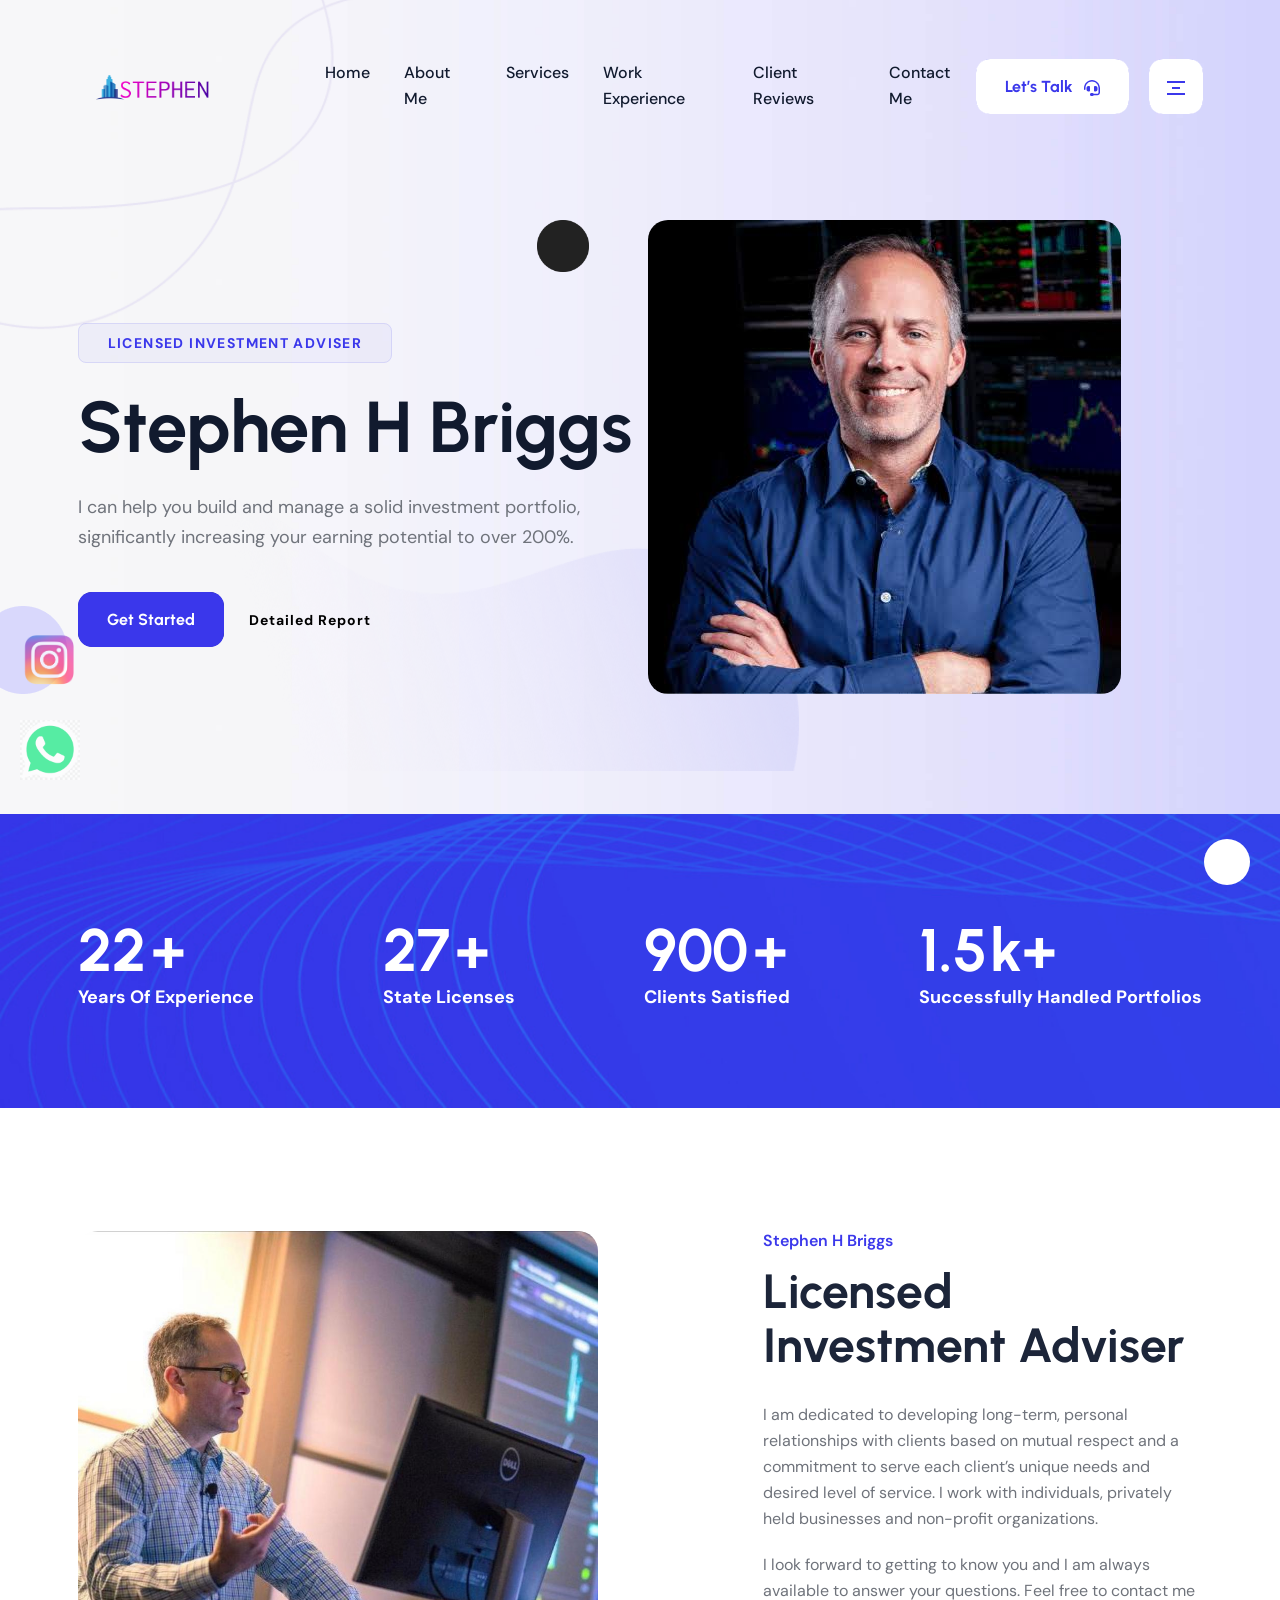
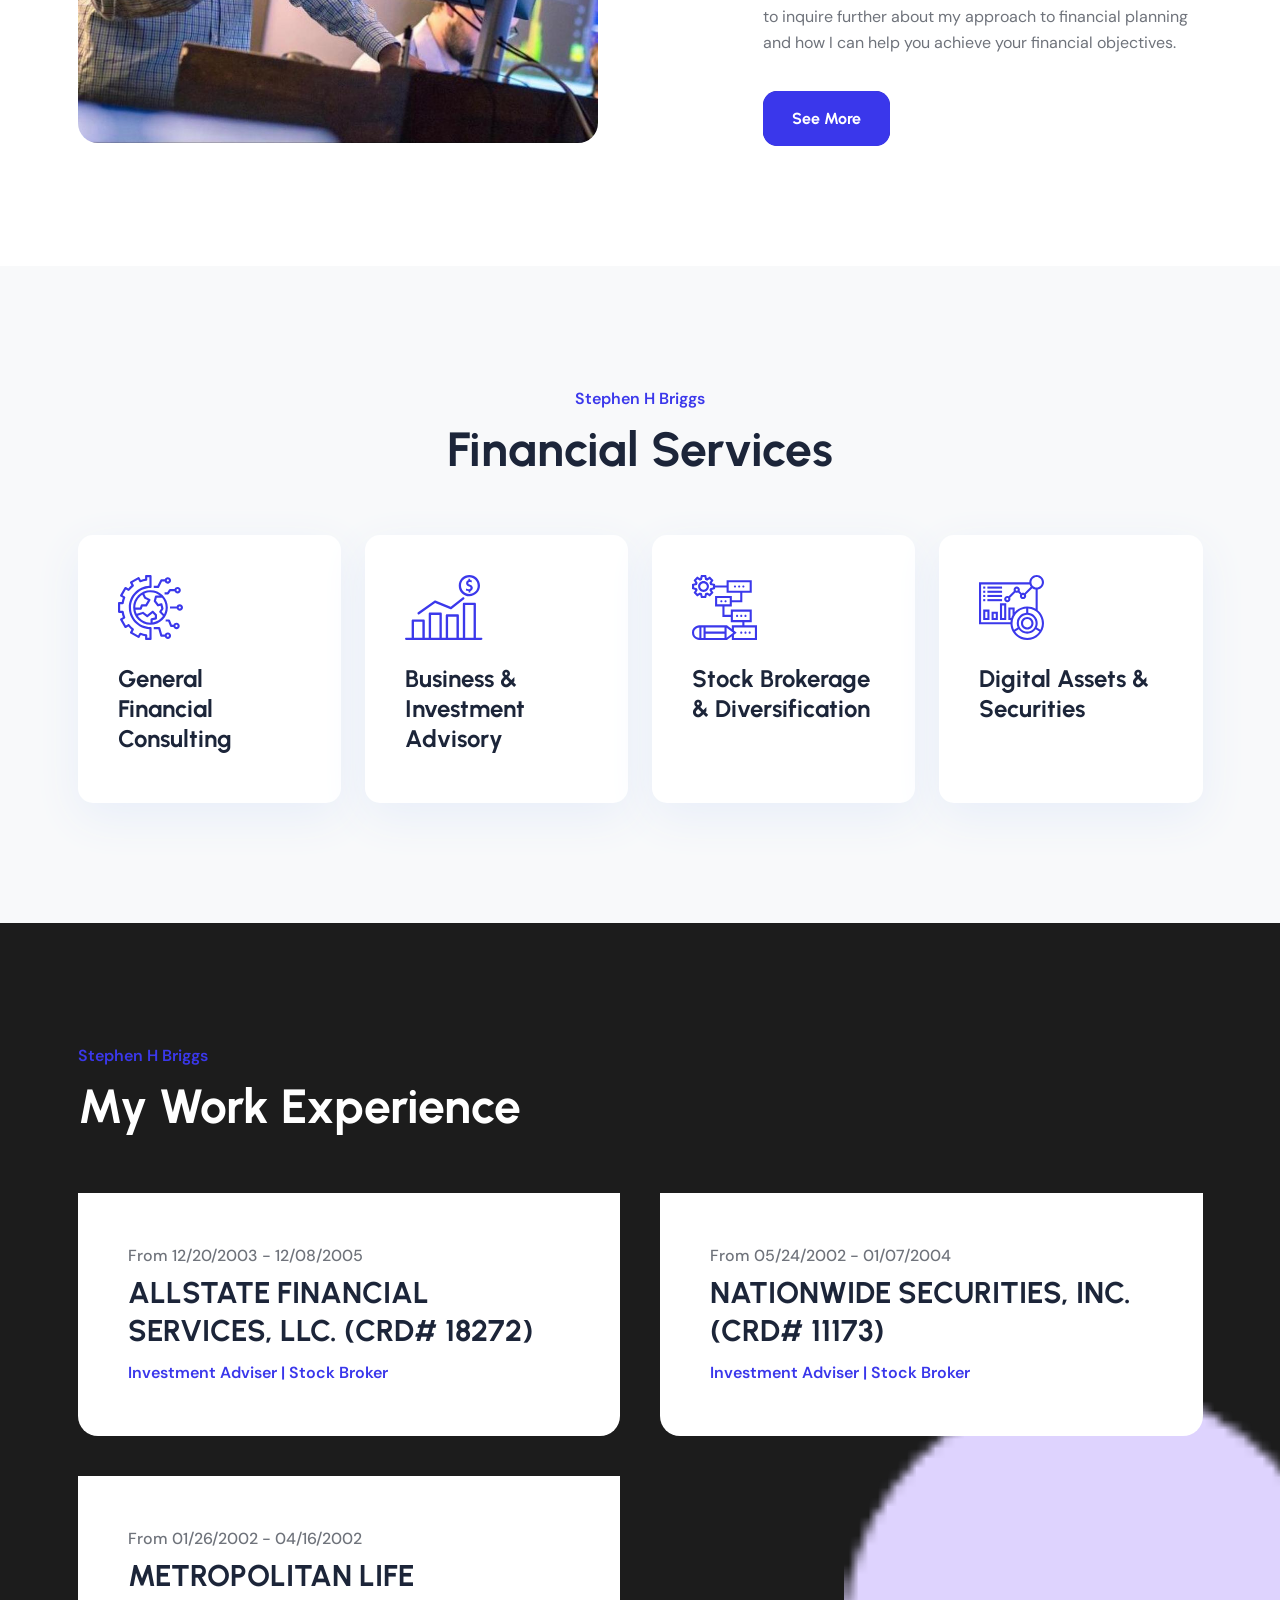
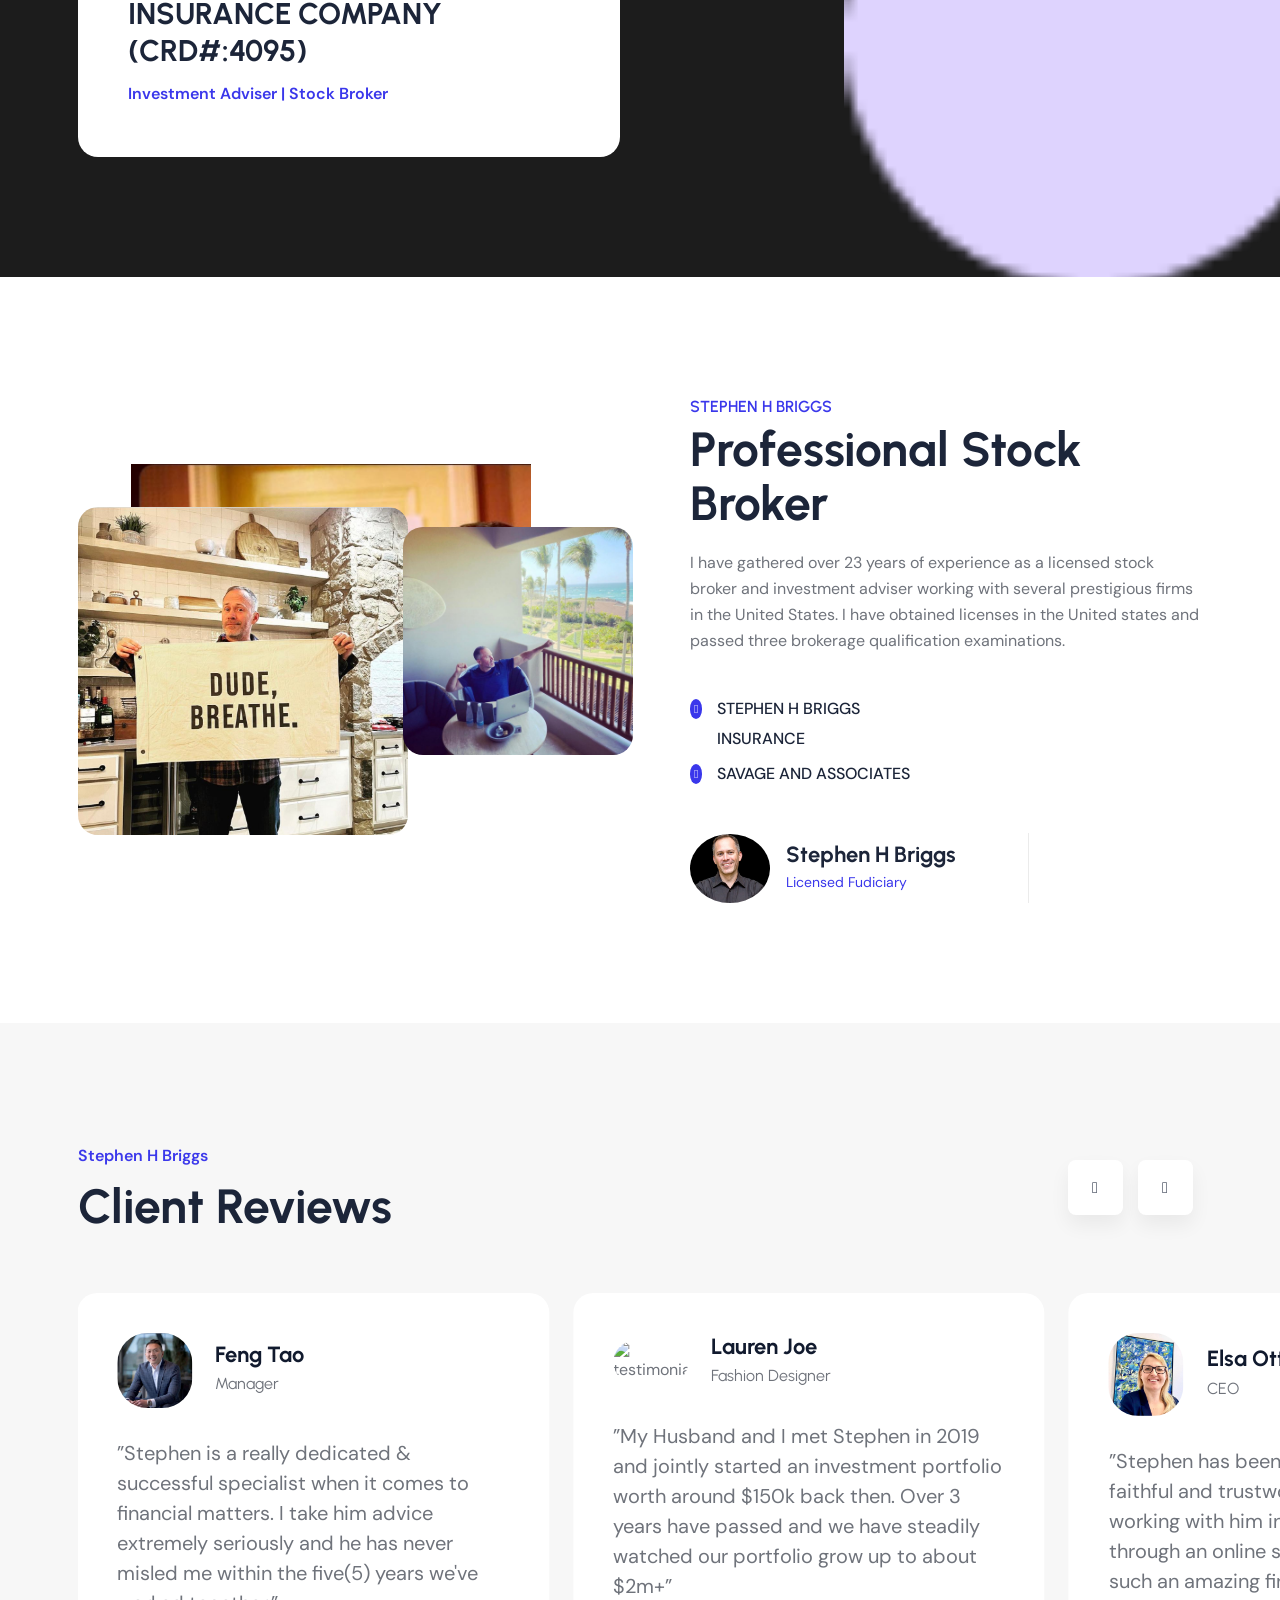
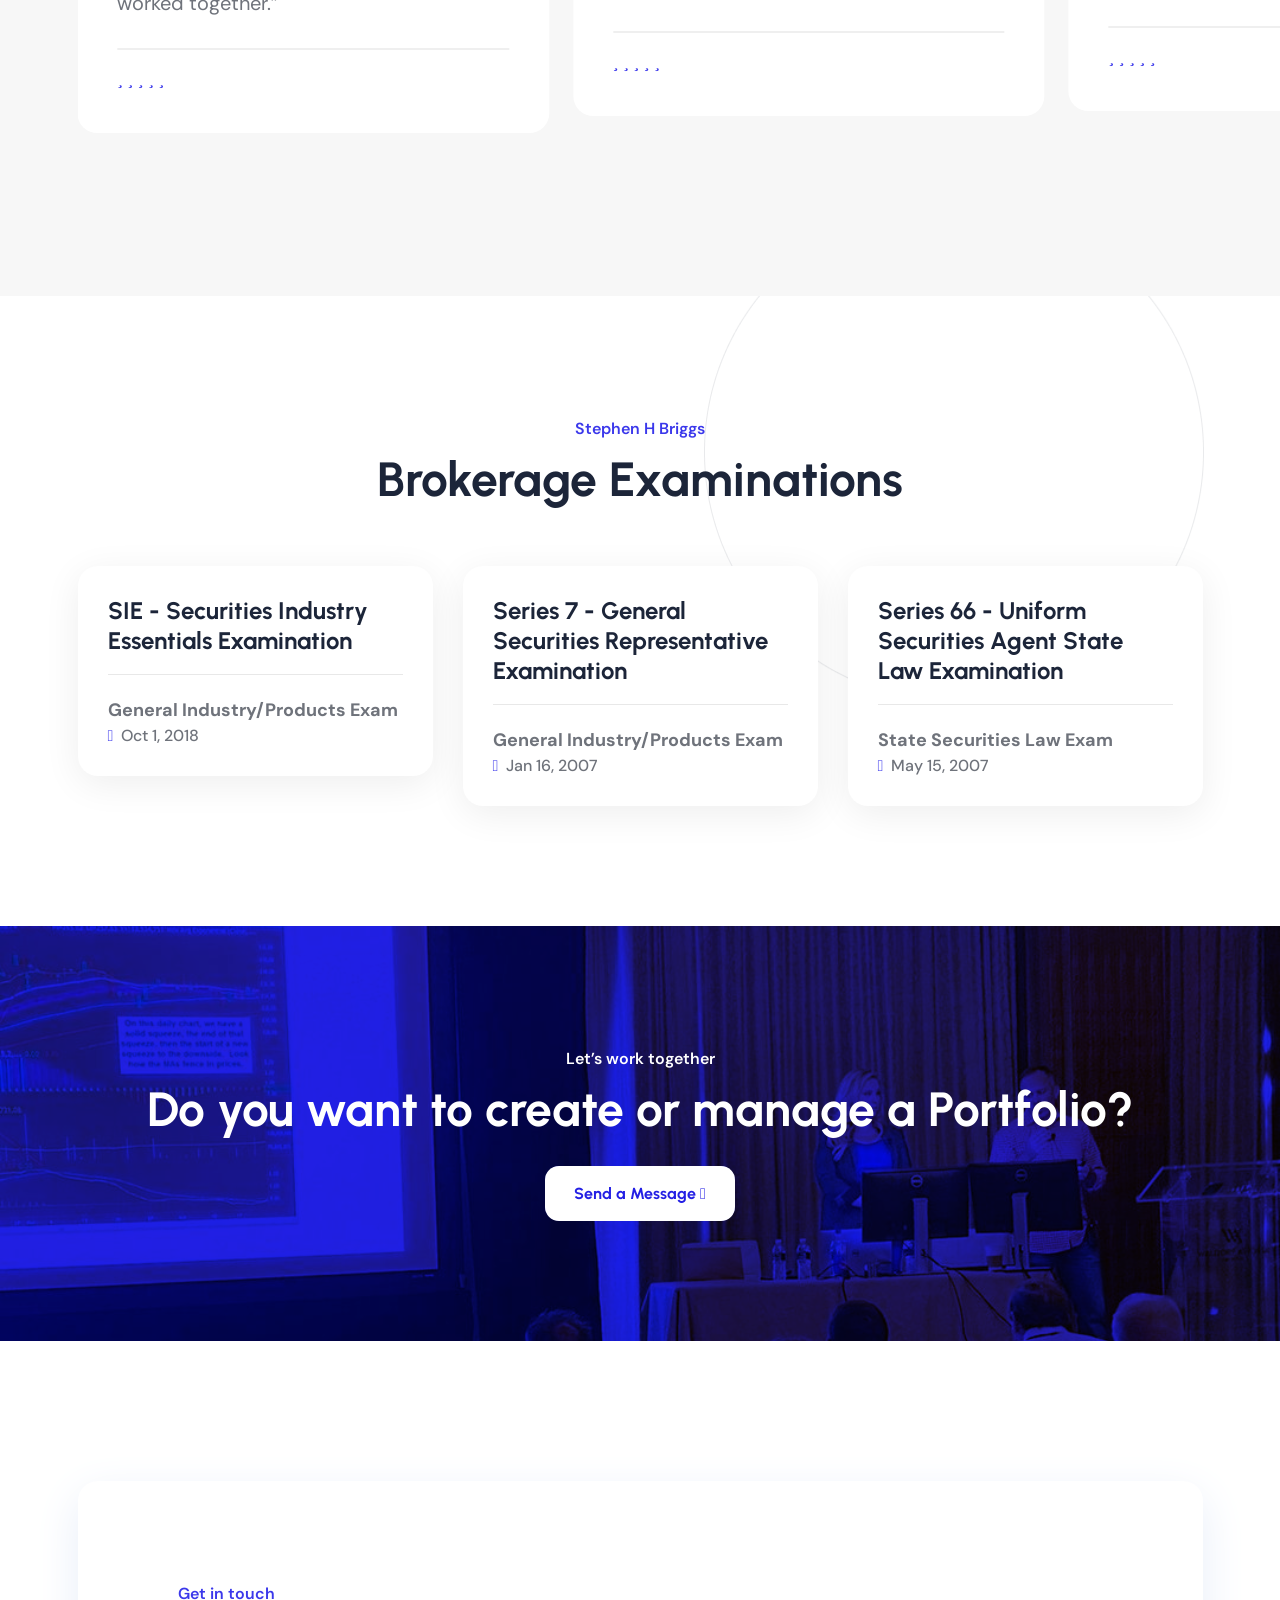
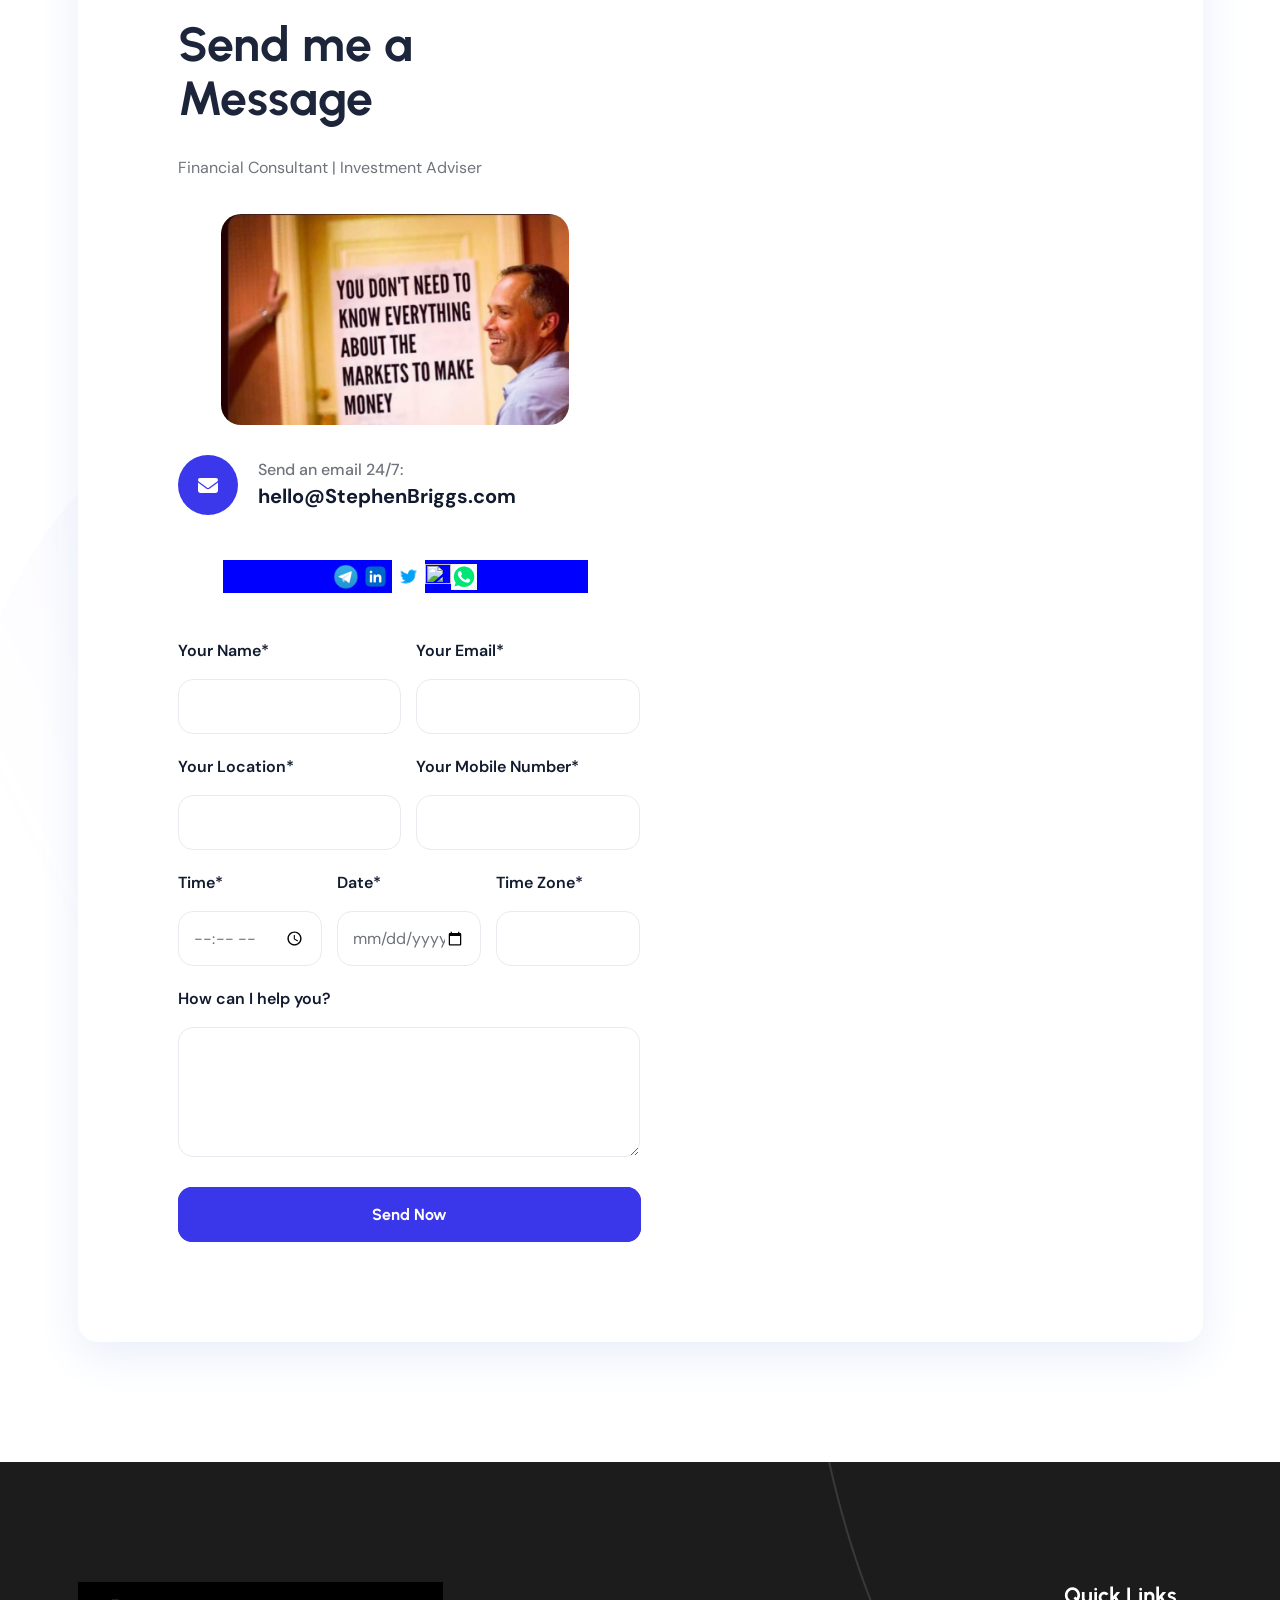
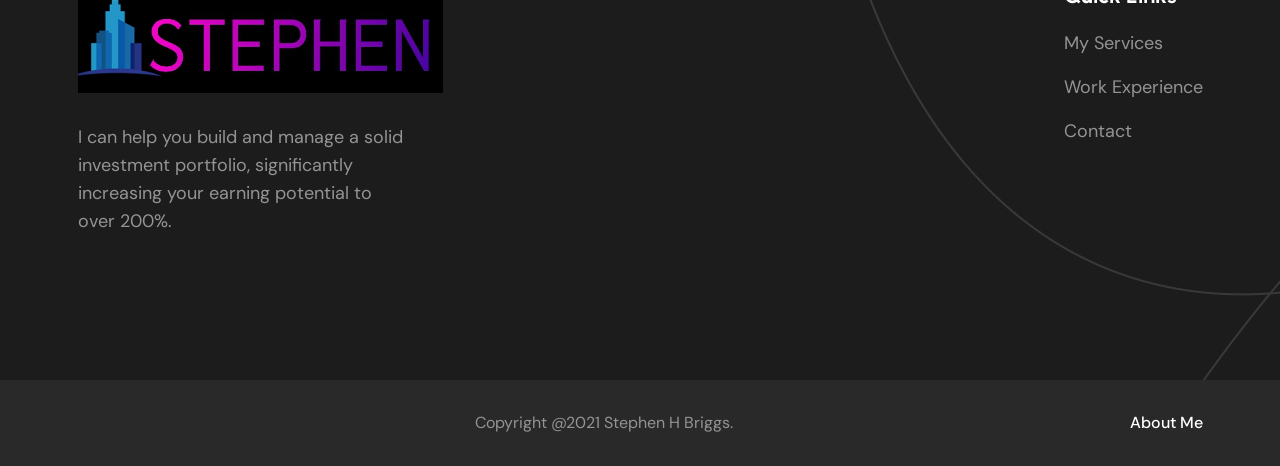
==== index.html @ dda61930 "." ====
<!DOCTYPE html>
<html lang="en" data-theme="light" class="darkmode">

<head>
    <meta charset="UTF-8">
    <meta http-equiv="X-UA-Compatible" content="IE=edge">
    <meta name="google-site-verification" content="+nxGUDJ4QpAZ5l9Bsjdi102tLVC21AIh5d1Nl23908vVuFHs34=">
    <meta name="google-site-verification" content="h2mhG-F2h9GMQa9pZvzN1MI5tiqzWrDr1C9WJdbaI7s" />
    <meta name="viewport" content="width=device-width, initial-scale=1.0">
    <title>Stephen H Briggs - Financial Consultant & Stock Broker</title>
    <link rel="shortcut icon" type="image/x-icon" href="assets/images/fav.png">
    <link rel="stylesheet" href="assets/css/plugins/swiper.min.css">
    <link rel="stylesheet" href="assets/css/plugins/fontawesome-5.css">
    <link rel="stylesheet" href="assets/css/plugins/unicons.css">
    <link rel="stylesheet" href="assets/css/plugins/fancybox.min.css">
    <link rel="stylesheet" href="assets/css/plugins/metismenu.css">
    <link rel="stylesheet" href="assets/css/vendor/bootstrap.min.css">
    <link rel="stylesheet" href="assets/css/plugins/hover-revel.css">
    <link rel="stylesheet" href="assets/css/plugins/animate.min.css">
    <link rel="stylesheet" href="assets/css/style.css">
</head>

<body>
    <!-- header one -->
    <!-- header one -->
    <header class="header-one header--sticky">
        <div class="container">
            <div class="row align-items-center">
                <div class="col-lg-2 col-md-3 col-4">
                    <!-- logo area start -->
                    <a href="index.html" class="thumbnail">
                        <img class="active-light" src="assets/images/logo/logo-4.png" alt="Stephen-logo">
                        <img class="active-dark" src="assets/images/logo/logo-5.png" alt="Stephen-logo">
                    </a>
                    <!-- logo area end -->
                </div>
                <div class="col-lg-7 d-none d-xl-block">
                    <div class="main-header">
                        <nav class="main-nav">
                            <ul class="mainmenu">
                                <li>
                                    <a href="#">Home</a>
                                </li>
                                <li>
                                    <a href="#about">About Me</a>
                                </li>
                                <li>
                                    <a href="#services">Services</a>
                                </li>
                                <li>
                                    <a href="#exps">Work Experience</a>
                                </li>
                                <li>
                                    <a href="#reviews">Client Reviews</a>
                                </li>
                                <li>
                                    <a href="#contact">Contact Me</a>
                                </li>
                            </ul>
                        </nav>
                    </div>
                </div>
                <div class="col-xl-3 col-lg-10 col-md-9 col-8">
                    <div class="header-right">
                        <a href="#contact" class="rts-btn btn-secondary call-btn">Let’s Talk
                            <svg xmlns="http://www.w3.org/2000/svg" width="16" height="16" viewBox="0 0 16 16" fill="none">
                                <path d="M5.96875 7C5.96875 6.46875 5.5 6 4.96875 6H4.5C3.375 6 2.5 6.90625 2.5 8.03125V9.5C2.5 10.625 3.375 11.5 4.5 11.5H5C5.53125 11.5 6 11.0625 6 10.5L5.96875 7ZM8 0C3.5 0 0.125 3.75 0 8V9.25C0 9.6875 0.3125 10 0.71875 10C1.09375 10 1.5 9.6875 1.5 9.25V8C1.5 4.4375 4.40625 1.53125 8 1.53125C11.5625 1.53125 14.5 4.4375 14.5 8V12.5C14.5 13.2188 13.9375 13.75 13.25 13.75H9.78125C9.53125 13.3125 9.03125 13 8.5 13H7.53125C6.8125 13 6.15625 13.5 6 14.2188C5.84375 15.1875 6.5625 16 7.46875 16H8.5C9.03125 16 9.53125 15.7188 9.78125 15.25H13.25C14.75 15.25 16 14.0312 16 12.5V8C15.8438 3.75 12.4688 0 8 0ZM11.5 11.5C12.5938 11.5 13.5 10.625 13.5 9.5V8.03125C13.5 6.90625 12.5938 6 11.5 6H11C10.4375 6 10 6.46875 10 7.03125V10.5C10 11.0625 10.4375 11.5 11 11.5H11.5Z" fill="#3B38EB" />
                            </svg>
                        </a>
                        <a id="menu-btn" href="#" class="rts-btn btn-secondary menu-btn" onclick="event.preventDefault();">
                            <svg xmlns="http://www.w3.org/2000/svg" width="18" height="14" viewBox="0 0 18 14" fill="none">
                                <rect y="12" width="18" height="2" fill="#3B38EB" />
                                <rect x="5" y="6" width="8" height="2" fill="#3B38EB" />
                                <rect width="18" height="2" fill="#3B38EB" />
                            </svg>
                        </a>
                    </div>
                </div>
            </div>
        </div>
    </header>
    <!-- header one End -->
    <!-- header one End -->
    <div id="side-bar" class="side-bar">
        <button class="close-icon-menu"><i class="far fa-times"></i></button>
        <!-- inner menu area desktop start -->
        <div class="rts-sidebar-menu-desktop">
            <a class="logo-1" href="index.html"><img class="logo" src="assets/images/logo/logo-4.png" alt="axela_logo"></a>
            <a class="logo-2" href="index.html"><img class="normal logo" src="assets/images/logo/logo-5.png" alt="axela-logo"></a>
            <div class="body d-none d-xl-block">

                <p class="disc">
                    Premium Financial Consultant
                </p>
                <div class="social-wrapper-two">
                    <ul class="social-area">
                        <li data-sal-delay="150" data-sal="slide-up" data-sal-duration="800" class="sal-animate"><a href="#"><i class="fas fa-mailbox"></i></a></li>
                    </ul>
                </div>
                <div class="get-in-touch mt--50">
                    <!-- title -->
                    <div class="h6 title">Get In Touch</div>
                    <!-- title End -->
                    <div class="wrapper">
                        <!-- single -->
                        <div class="single">
                            <i class="fas fa-envelope"></i>
                            <a href="mailto:hello@Stevebriggstrade@gmail.com">hello@dell****thim.com</a>
                        </div>
                        <!-- single ENd -->
                        <!-- single -->
                        <div class="single">
                            <i class="fas fa-globe"></i>
                            <a href="https://StephenBriggsprather.com">StephenBriggsprather.com</a>
                        </div>
                        <!-- single ENd -->
                        <!-- single -->
                        <div class="single">
                            <i class="fas fa-map-marker-alt"></i>
                            <a href="#">United States</a>
                        </div>
                        <!-- single ENd -->
                    </div>
                </div>
            </div>
            <div class="body-mobile d-block d-xl-none">
                <nav class="nav-main mainmenu-nav mt--30">
                    <ul class="mainmenu" id="mobile-menu-active">
                        <li class="has-droupdown">
                            <a href="#">Home</a>
                        </li>
                        <li>
                            <a href="#about">About Me</a>
                        </li>
                        <li>
                            <a href="#services">Services</a>
                        </li>
                        <li>
                            <a href="#exps">Work Experience</a>
                        </li>
                        <li>
                            <a href="#reviews">Client Reviews</a>
                        </li>
                        <li>
                            <a href="#contact">Contact Me</a>
                        </li>
                    </ul>
                </nav>
                <div class="social-wrapper-two mt--50">
                    
                </div>
                <!-- <a href="#" class="rts-btn btn-primary ml--20 ml_sm--5 header-one-btn quote-btnmenu">Get Quote</a> -->
            </div>
        </div>
        <!-- inner menu area desktop End -->
    </div>

    <div id="anywhere-home"></div>

    <div class="banner-area bg_image--1 bg_image rts-section-gap">
        <div class="container shape-line">
            <div class="row align-items-start pt--100 pt_sm--50 banner-shape-red">
                <div class="col-lg-6 order-xl-1 order-md-2 order-sm-1 order-1">
                    <div class="banner-one-content-wrapper">
                        <span class="pre-title" data-sal-delay="150" data-sal="slide-up" data-sal-duration="800">Licensed Investment Adviser</span>
                        <h1 class="title-banner" data-sal-delay="200" data-sal="slide-up" data-sal-duration="800">
                            Stephen H Briggs
                        </h1>
                        <p class="banner-disc" data-sal-delay="250" data-sal="slide-up" data-sal-duration="800">
                            I can help you build and manage a solid investment portfolio,<br> significantly increasing your earning potential to over 200%.
                        </p>
                        <div class="banner-wrapper button" data-sal-delay="300" data-sal="slide-up" data-sal-duration="800">
                            <a href="#about" class="rts-btn btn-primary">Get Started</a>

                            <a href="assets/stephen.pdf" target="_blank" class=" ml--25">
                                <span class="text" style="color: #000;font-size: 14px;font-weight: bold;letter-spacing: 1px;">Detailed Report</span>
                            </a>
                        </div>
                    </div>
                </div>
                <div class="col-lg-6 order-xl-2">
                    <div class="banner-shape-area-one">
                        <img src="assets/images/banner/shape/01.png" alt="banner_shape" data-sal-delay="200" data-sal="zoom-in" data-sal-duration="1000">
                    </div>
                    <div class="banner-thumb-1 banner-shape-one">
                        <img src="assets/images/image4.jpg" alt="Creative_banner" style="border-radius: 20px;" data-sal-delay="200" data-sal="zoom-in" data-sal-duration="1000">
                    </div>
                </div>
            </div>
        </div>
    </div>

    <!-- our working process area start -->
    <!-- <div class="rts-working-process-area rts-section-gap">
        <div class="container">
            <div class="row mb--30">
                <div class="col-12">
                    <div class="title-area text-center">
                        <span data-sal-delay="150" data-sal="slide-up" data-sal-duration="800">How We Work</span>
                        <h3 class="title" data-sal-delay="250" data-sal="slide-up" data-sal-duration="800">Our Work Process</h3>
                    </div>
                </div>
            </div>
            <div class="row g-5">
                <div class="col-xl-3 col-lg-4 col-md-6 col-sm-6 col-12">
                    <div class="single-working-process-one">
                        <div class="inner text-center" data-sal-delay="150" data-sal="slide-up" data-sal-duration="800">
                            <img class="logo" src="assets/images/working-process/logo/01.svg" alt="process-logo">
                            <h5 class="title">
                                #1 Design
                            </h5>
                            <p class="disc">
                                Tempor lacus sodaleset conub accumsan ornare life
                            </p>
                        </div>
                    </div>
                </div>
                <div class="col-xl-3 col-lg-4 col-md-6 col-sm-6 col-12">
                    <div class="single-working-process-one">
                        <div class="inner text-center" data-sal-delay="250" data-sal="slide-up" data-sal-duration="800">
                            <img class="logo" src="assets/images/working-process/logo/02.svg" alt="process-logo">
                            <h5 class="title">
                                #2 Branding
                            </h5>
                            <p class="disc">
                                Tempor lacus sodaleset conub accumsan ornare life
                            </p>
                        </div>
                    </div>
                </div>
                <div class="col-xl-3 col-lg-4 col-md-6 col-sm-6 col-12">
                    <div class="single-working-process-one">
                        <div class="inner text-center" data-sal-delay="350" data-sal="slide-up" data-sal-duration="800">
                            <img class="logo" src="assets/images/working-process/logo/03.svg" alt="process-logo">
                            <h5 class="title">
                                #3 Marketing
                            </h5>
                            <p class="disc">
                                Tempor lacus sodaleset conub accumsan ornare life
                            </p>
                        </div>
                    </div>
                </div>
                <div class="col-xl-3 col-lg-4 col-md-6 col-sm-6 col-12">
                    <div class="single-working-process-one">
                        <div class="inner text-center" data-sal-delay="450" data-sal="slide-up" data-sal-duration="800">
                            <img class="logo" src="assets/images/working-process/logo/04.svg" alt="process-logo">
                            <h5 class="title">
                                #4 Solution
                            </h5>
                            <p class="disc">
                                Tempor lacus sodaleset conub accumsan ornare life
                            </p>
                        </div>
                    </div>
                </div>
            </div>
        </div>
    </div> -->
    <!-- our working process area end -->

    <!-- counter up area start -->
    <div class="counter-up-area ptb--100 counter-bg">
        <div class="container">
            <div class="row">
                <div class="col-12">
                    <div class="counter-up-wrapper-one">
                        <!-- ingle counter -->
                        <div class="counter-single" data-sal-delay="150" data-sal="slide-up" data-sal-duration="800">
                            <h2 class="title"><span class="counter plus">22</span></h2>
                            <p class="disc">Years Of Experience</p>
                        </div>
                        <!-- single-counter End -->
                        <!-- ingle counter -->
                        <div class="counter-single" data-sal-delay="250" data-sal="slide-up" data-sal-duration="800">
                            <h2 class="title"><span class="counter plus">27</span></h2>
                            <p class="disc">State Licenses</p>
                        </div>
                        <!-- single-counter End -->
                        <!-- ingle counter -->
                        <div class="counter-single" data-sal-delay="350" data-sal="slide-up" data-sal-duration="800">
                            <h2 class="title"><span class="counter plus">900</span></h2>
                            <p class="disc">Clients Satisfied</p>
                        </div>
                        <!-- single-counter End -->
                        <!-- ingle counter -->
                        <div class="counter-single" data-sal-delay="450" data-sal="slide-up" data-sal-duration="800">
                            <h2 class="title"><span class="counter k-plus">1.5</span></h2>
                            <p class="disc">Successfully Handled Portfolios</p>
                        </div>
                        <!-- single-counter End -->
                    </div>
                </div>
            </div>
        </div>
    </div>
    <!-- counter up area End -->

    <!-- about us area start -->
    <div class="rts-about-us-area rts-section-gap" id="about">
        <div class="container">
            <div class="row align-items-center">
                <div class="col-lg-7">
                    <div class="thumbnail" data-sal-delay="150" data-sal="slide-up" data-sal-duration="800">
                        <img src="assets/images/image1.jpg" style="border-radius: 20px; width: 80%;" alt="creative_about">
                    </div>
                </div>
                <div class="col-lg-5">
                    <div class="about-right-one-area">
                        <div class="title-area">
                            <span data-sal-delay="150" data-sal="slide-up" data-sal-duration="800">Stephen H Briggs</span>
                            <h3 class="title" data-sal-delay="200" data-sal="slide-up" data-sal-duration="800">
                                Licensed Investment Adviser
                            </h3>
                        </div>
                        <p class="disc" data-sal-delay="250" data-sal="slide-up" data-sal-duration="800">
                            I am dedicated to developing long-term, personal relationships with clients based on mutual respect and a commitment to serve each client’s unique needs and desired level of service. I work with individuals, privately held businesses and non-profit organizations.
                        </p>
                        <p class="disc" data-sal-delay="300" data-sal="slide-up" data-sal-duration="800">
                            I look forward to getting to know you and I am always available to answer your questions. Feel free to contact me to inquire further about my approach to financial planning and how I can help you achieve your financial objectives.
                        </p>
                        <div class="button-area" data-sal-delay="300" data-sal="slide-up" data-sal-duration="800">
                            <a href="#about2" class="rts-btn btn-primary">See More</a>
                        </div>
                    </div>
                </div>
            </div>
        </div>
    </div>
    <!-- about us area end -->

    <!-- service-appoinment-area start -->
    <div class="rts-service-area bg-light rts-section-gap service-bg_shape" id="services">
        <div class="container">
            <div class="row">
                <div class="col-lg-12">
                    <div class="title-area text-center">
                        <span data-sal-delay="150" data-sal="slide-up" data-sal-duration="800">Stephen H Briggs</span>
                        <h3 class="title" data-sal-delay="250" data-sal="slide-up" data-sal-duration="800">Financial Services</h3>
                    </div>
                </div>
            </div>
            <div class="row g-24 mt--5">
                <div class="col-xl-3 col-lg-4 col-md-4 col-sm-6 col-12" data-sal-delay="150" data-sal="slide-up" data-sal-duration="800">
                    <!-- single service area start -->
                    <div class="rts-single-service-one">
                        <div class="icon">
                            <img src="assets/images/service/04.svg" alt="axela_service">
                        </div>
                        <a href="#">
                            <h5 class="title">
                                General Financial Consulting
                            </h5>
                        </a>
                        
                        
                    </div>
                    <!-- single service area end -->
                </div>
                <div class="col-xl-3 col-lg-4 col-md-4 col-sm-6 col-12" data-sal-delay="250" data-sal="slide-up" data-sal-duration="800">
                    <!-- single service area start -->
                    <div class="rts-single-service-one">
                        <div class="icon">
                            <img src="assets/images/service/05.svg" alt="axela_service">
                        </div>
                        <a href="#">
                            <h5 class="title">
                                Business & Investment Advisory
                            </h5>
                        </a>
                    
                    </div>
                    <!-- single service area end -->
                </div>
                <div class="col-xl-3 col-lg-4 col-md-4 col-sm-6 col-12" data-sal-delay="350" data-sal="slide-up" data-sal-duration="800">
                    <!-- single service area start -->
                    <div class="rts-single-service-one">
                        <div class="icon">
                            <img src="assets/images/service/07.svg" alt="axela_service">
                        </div>
                        <a href="#">
                            <h5 class="title">
                                Stock Brokerage & Diversification
                            </h5>
                        </a>
                        
                    </div>
                    <!-- single service area end -->
                </div>
                <div class="col-xl-3 col-lg-4 col-md-4 col-sm-6 col-12" data-sal-delay="450" data-sal="slide-up" data-sal-duration="800">
                    <!-- single service area start -->
                    <div class="rts-single-service-one">
                        <div class="icon">
                            <img src="assets/images/service/08.svg" alt="axela_service">
                        </div>
                        <a href="#">
                            <h5 class="title">
                                Digital Assets & Securities
                            </h5>
                        </a>
                        
                    </div>
                    <!-- single service area end -->
                </div>
            </div>
            
        </div>
    </div>
    <!-- service-appoinment-area End -->

    

    <!-- rts-case studies area start -->
    <div class="rts-project-area-one rts-section-gap bg_dark" id="exps">
        <div class="container">
            <div class="row mb--30">
                <div class="col-12">
                    <div class="title-area-product">
                        <div class="title-area text-start">
                            <span data-sal-delay="150" data-sal="slide-up" data-sal-duration="800">Stephen H Briggs</span>
                            <h3 class="title" data-sal-delay="250" data-sal="slide-up" data-sal-duration="800">My Work Experience</h3>
                        </div>
                        <!-- <ul class="nav nav-tabs product-tab-button-area" id="myTab" role="tablist">
                            <li class="nav-item" role="presentation">
                                <button class="nav-link active" id="home-tab" data-bs-toggle="tab" data-bs-target="#home" type="button" role="tab" aria-controls="home" aria-selected="true">All</button>
                            </li>
                            
                        </ul> -->
                    </div>
                </div>
            </div>
            <div class="row">
                <div class="col-12">
                    <div class="shape-image-product">
                        <img src="assets/images/product/shape/01.png" alt="Image_shape" data-sal-delay="350" data-sal="slide-right" data-sal-duration="800">
                    </div>
                    <div class="tab-content" id="myTabContent">
                        <div class="tab-pane fade show active" id="home" role="tabpanel" aria-labelledby="home-tab">
                            <!-- ingle-tab start -->
                            <div class="row g-6">
                                <div class="col-lg-6">
                                    <!-- single -product -->
                                    <div class="single-product-one">
                                        <div class="inner-content">
                                            <span>From 12/20/2003 - 12/08/2005</span>
                                            <a href="Javascript:void(0)">
                                                <h4 class="title">
                                                    ALLSTATE FINANCIAL SERVICES, LLC. (CRD# 18272)
                                                </h4>
                                            </a>
                                            <a href="Javascript:void(0)" class="rts-read-more">Investment Adviser | Stock Broker</a>
                                        </div>
                                    </div>
                                    <!-- single -product End-->
                                </div>
                                <div class="col-lg-6">
                                    <!-- single -product -->
                                    <div class="single-product-one">
                                        <div class="inner-content">
                                            <span>From 05/24/2002 - 01/07/2004</span>
                                            <a href="Javascript:void(0)">
                                                <h4 class="title">
                                                    NATIONWIDE SECURITIES, INC. (CRD# 11173)
                                                </h4>
                                            </a>
                                            <a href="Javascript:void(0)" class="rts-read-more">Investment Adviser | Stock Broker</a>
                                        </div>
                                    </div>
                                    <!-- single -product End-->
                                </div>
                                <div class="col-lg-6">
                                    <!-- single -product -->
                                    <div class="single-product-one">
                                        <div class="inner-content">
                                            <span>From 01/26/2002 - 04/16/2002</span>
                                            <a href="Javascript:void(0)">
                                                <h4 class="title">
                                                    METROPOLITAN LIFE INSURANCE COMPANY (CRD#:4095)
                                                </h4>
                                            </a>
                                            <a href="Javascript:void(0)" class="rts-read-more">Investment Adviser | Stock Broker</a>
                                        </div>
                                    </div>
                                   
                                    <!-- single -product End-->
                                </div>
                            </div>
                            <!-- ingle-tab end -->
                        </div>
                    </div>
                </div>
            </div>

        </div>
    </div>
    <!-- rts-case studies area end -->
    
    <!-- rts about area start -->
    <div class="rts-about-area rts-section-gap" id="about2">
        <div class="container">
            <div class="row align-items-center">
                <div class="col-lg-6">
                    <!-- about image area inner -->
                    <div class="image-inner-area-wrapper-three">
                        <img class="inetial" src="assets/images/image7.jpg" style="width: 400px;" alt="About_images">
                        <img class="not-fix one" src="assets/images/image2.jpg" style="width: 330px;" alt="About_images">
                        <img class="not-fix one two" src="assets/images/image6.jpg" style="width: 230px;" alt="About_images">
                    </div>
                    <!-- about image area inner End -->
                </div>
                <div class="col-lg-6 col-md-12 col-sm-12 col-12 order-lg-1 order-md-2 order-sm-2 order-2 mt_md--50 mt_sm--50 pl--50">
                    <div class="rts-title-area">
                        <p class="pre-title">
                            Stephen H Briggs
                        </p>
                        <h3 class="title">Professional Stock Broker</h3>
                    </div>
                    <div class="about-inner">
                        <p class="disc">
                            I have gathered over 23 years of experience as a licensed stock broker and investment adviser working with several prestigious firms in the United States. I have obtained licenses in the United states and passed three brokerage qualification examinations.
                        </p>
                        <!-- start about success area -->
                        <div class="row about-success-wrapper">
                            <!-- left wrapper start -->
                            <div class="col-lg-6 col-md-6">
                                <div class="single">
                                    <i class="far fa-check"></i>
                                    <p class="details">STEPHEN H BRIGGS INSURANCE</p>
                                </div>
                                <div class="single">
                                    <i class="far fa-check"></i>
                                    <p class="details">SAVAGE AND ASSOCIATES</p>
                                </div>
                             </div>
                        </div>
                        <!-- start about success area -->

                        <!-- about founder & get in touch start -->
                        <div class="row about-founder-wrapper align-items-center mt--40">
                            <!-- left area start -->
                            <div class="col-lg-9 col-md-9 col-sm-9 col-12">
                                <div class="author-inner">
                                    <a class="thumbnail" href="#about"><img src="assets/images/author6.png" style="width: 80px;" alt="founder"></a>
                                    <div class="founder-details">
                                        <a href="#about">
                                            <h6 class="title">Stephen H Briggs</h6>
                                        </a>
                                        <span>Licensed Fudiciary</span>
                                    </div>
                                </div>
                            </div>
                            <!-- left area end -->
                            <!-- right founder area -->
                            <div class="col-lg-3 col-md-3 col-sm-3 col-12 mt_sm--20">
                                
                            </div>
                            <!-- left founder area -->
                        </div>
                        <!-- about founder & get in touch end -->
                    </div>
                </div>
            </div>
        </div>
    </div>
    <!-- rts about area end -->


    <!-- tart Customer feedback area -->
    <div class="rts-testimonial-area-one" id="reviews">
        <div class="bg-light-testimonial">
            <div class="container">
                <div class="row mb--30">
                    <div class="col-12">
                        <div class="title-area-testi">
                            <div class="title-area text-start">
                                <span data-sal-delay="150" data-sal="slide-up" data-sal-duration="800">Stephen H Briggs</span>
                                <h3 class="title" data-sal-delay="250" data-sal="slide-up" data-sal-duration="800">Client Reviews</h3>
                            </div>
                            <div class="swiper-button-wrapper">
                                <div class="swiper-button-next" tabindex="0" role="button" aria-label="Next slide"></div>
                                <div class="swiper-button-prev" tabindex="0" role="button" aria-label="Previous slide"></div>
                            </div>
                        </div>
                    </div>
                </div>
                <div class="row">
                    <div class="col-12">
                        <div class="slide-div">
                            <!-- Swiper -->
                            <div class="swiper testimonial-1">
                                <div class="swiper-wrapper">
                                    <div class="swiper-slide">
                                        <div class="single-testimonial-one">
                                            <div class="header-area">
                                                <img src="assets/images/blog/85.jpg" style="border-radius: 30px; width: 75px;" alt="testimonials">
                                                <div class="name-desig">
                                                    <a href="#">
                                                        <h6>Elsa Otto</h6>
                                                    </a>
                                                    <p>CEO</p>
                                                </div>
                                            </div>
                                            <div class="body">
                                                <p class="disc">
                                                    ”Stephen has been ever dependent, faithful and trustworthy since I started working with him in late 2019. I met him through an online seminar and it has been such an amazing financial experience.”
                                                </p>
                                            </div>
                                            <div class="footer">
                                                <div class="stars-area">
                                                    <ul>
                                                        <li><a href="Javascript:void(0)"><i class="fas fa-star"></i></a></li>
                                                        <li><a href="Javascript:void(0)"><i class="fas fa-star"></i></a></li>
                                                        <li><a href="Javascript:void(0)"><i class="fas fa-star"></i></a></li>
                                                        <li><a href="Javascript:void(0)"><i class="fas fa-star"></i></a></li>
                                                        <li><a href="Javascript:void(0)"><i class="fas fa-star"></i></a></li>
                                                    </ul>
                                                </div>
                                                
                                            </div>
                                        </div>
                                    </div>
                                    <div class="swiper-slide">
                                        <div class="single-testimonial-one">
                                            <div class="header-area">
                                                <img src="assets/images/blog/80.jpg" style="border-radius: 30px; width: 75px;" alt="testimonials">
                                                <div class="name-desig">
                                                    <a href="#">
                                                        <h6>Feng Tao</h6>
                                                    </a>
                                                    <p>Manager</p>
                                                </div>
                                            </div>
                                            <div class="body">
                                                <p class="disc">
                                                    ”Stephen is a really dedicated & successful specialist when it comes to financial matters. I take him advice extremely seriously and he has never misled me within the five(5) years we've worked together.”
                                                </p>
                                            </div>
                                            <div class="footer">
                                                <div class="stars-area">
                                                    <ul>
                                                        <li><a href="Javascript:void(0)"><i class="fas fa-star"></i></a></li>
                                                        <li><a href="Javascript:void(0)"><i class="fas fa-star"></i></a></li>
                                                        <li><a href="Javascript:void(0)"><i class="fas fa-star"></i></a></li>
                                                        <li><a href="Javascript:void(0)"><i class="fas fa-star"></i></a></li>
                                                        <li><a href="Javascript:void(0)"><i class="fas fa-star"></i></a></li>
                                                    </ul>
                                                </div>
                                                
                                            </div>
                                        </div>
                                    </div>
                                    <div class="swiper-slide">
                                        <div class="single-testimonial-one">
                                            <div class="header-area">
                                                <img src="assets/images/blog/90.jpg" style="border-radius: 30px; width: 75px;" alt="testimonials">
                                                <div class="name-desig">
                                                    <a href="#">
                                                        <h6>Lauren Joe</h6>
                                                    </a>
                                                    <p>Fashion Designer</p>
                                                </div>
                                            </div>
                                            <div class="body">
                                                <p class="disc">
                                                    ”My Husband and I met Stephen in 2019 and jointly started an investment portfolio worth around $150k back then. Over 3 years have passed and we have steadily watched our portfolio grow up to about $2m+”
                                                </p>
                                            </div>
                                            <div class="footer">
                                                <div class="stars-area">
                                                    <ul>
                                                        <li><a href="Javascript:void(0)"><i class="fas fa-star"></i></a></li>
                                                        <li><a href="Javascript:void(0)"><i class="fas fa-star"></i></a></li>
                                                        <li><a href="Javascript:void(0)"><i class="fas fa-star"></i></a></li>
                                                        <li><a href="Javascript:void(0)"><i class="fas fa-star"></i></a></li>
                                                        <li><a href="Javascript:void(0)"><i class="fas fa-star"></i></a></li>
                                                    </ul>
                                                </div>
                                                
                                            </div>
                                        </div>
                                    </div>
                                                                      <div class="swiper-slide">
                                        <div class="single-testimonial-one">
                                            <div class="header-area">
                                                <img src="assets/images/blog/85.jpg" style="border-radius: 30px; width: 75px;" alt="testimonials">
                                                <div class="name-desig">
                                                    <a href="#">
                                                        <h6>Elsa Otto</h6>
                                                    </a>
                                                    <p>CEO</p>
                                                </div>
                                            </div>
                                            <div class="body">
                                                <p class="disc">
                                                    ”Stephen has been ever dependent, faithful and trustworthy since I started working with him in late 2019. I met him through an online seminar and it has been such an amazing financial experience.”
                                                </p>
                                            </div>
                                            <div class="footer">
                                                <div class="stars-area">
                                                    <ul>
                                                        <li><a href="Javascript:void(0)"><i class="fas fa-star"></i></a></li>
                                                        <li><a href="Javascript:void(0)"><i class="fas fa-star"></i></a></li>
                                                        <li><a href="Javascript:void(0)"><i class="fas fa-star"></i></a></li>
                                                        <li><a href="Javascript:void(0)"><i class="fas fa-star"></i></a></li>
                                                        <li><a href="Javascript:void(0)"><i class="fas fa-star"></i></a></li>
                                                    </ul>
                                                </div>
                                                
                                            </div>
                                        </div>
                                    </div>
                                         <div class="swiper-slide">
                                        <div class="single-testimonial-one">
                                            <div class="header-area">
                                                <img src="https://randomuser.me/portraits/men/29.jpg" style="border-radius: 30px; width: 75px;" alt="testimonials">
                                                <div class="name-desig">
                                                    <a href="#">
                                                        <h6>Paul Samson</h6>
                                                    </a>
                                                    <p>Investor</p>
                                                </div>
                                            </div>
                                            <div class="body">
                                                <p class="disc">
                                                    ”Stephen Briggs has been an excellent trader for us. He is knowledgeable, reliable, and always puts the customer first. He takes the time to explain the process and make sure that we are getting the best possible deal. We highly recommend Stephen to anyone looking for a reliable and trustworthy trader.”
                                                </p>
                                            </div>
                                            <div class="footer">
                                                <div class="stars-area">
                                                    <ul>
                                                        <li><a href="Javascript:void(0)"><i class="fas fa-star"></i></a></li>
                                                        <li><a href="Javascript:void(0)"><i class="fas fa-star"></i></a></li>
                                                        <li><a href="Javascript:void(0)"><i class="fas fa-star"></i></a></li>
                                                        <li><a href="Javascript:void(0)"><i class="fas fa-star"></i></a></li>
                                                        <li><a href="Javascript:void(0)"><i class="fas fa-star"></i></a></li>
                                                    </ul>
                                                </div>
                                                
                                            </div>
                                        </div>
                                    </div>
                                         <div class="swiper-slide">
                                        <div class="single-testimonial-one">
                                            <div class="header-area">
                                                <img src="https://randomuser.me/portraits/women/35.jpg" style="border-radius: 30px; width: 75px;" alt="testimonials">
                                                <div class="name-desig">
                                                    <a href="#">
                                                        <h6>Ellie Johnson</h6>
                                                    </a>
                                                    <p>CEO/Manager</p>
                                                </div>
                                            </div>
                                            <div class="body">
                                                <p class="disc">
                                                    ”We have been very pleased with his service and would highly recommend him to anyone looking for a reliable and trustworthy trader.”
                                                </p>
                                            </div>
                                            <div class="footer">
                                                <div class="stars-area">
                                                    <ul>
                                                        <li><a href="Javascript:void(0)"><i class="fas fa-star"></i></a></li>
                                                        <li><a href="Javascript:void(0)"><i class="fas fa-star"></i></a></li>
                                                        <li><a href="Javascript:void(0)"><i class="fas fa-star"></i></a></li>
                                                        <li><a href="Javascript:void(0)"><i class="fas fa-star"></i></a></li>
                                                        <li><a href="Javascript:void(0)"><i class="fas fa-star"></i></a></li>
                                                    </ul>
                                                </div>
                                                
                                            </div>
                                        </div>
                                    </div>
                                    <div class="swiper-slide">
                                        <div class="single-testimonial-one">
                                            <div class="header-area">
                                                <img src="assets/images/blog/15.jpg" style="border-radius: 30px; width: 75px;" alt="testimonials">
                                                <div class="name-desig">
                                                    <a href="Javascript:void(0)">
                                                        <h6>Jason Miller </h6>
                                                    </a>
                                                    <p>Engineer</p>
                                                </div>
                                            </div>
                                            <div class="body">
                                                <p class="disc">
                                                    ”Everyone needs an Investment Adviser in these tough market conditions but Stephen Briggs has continuously stood out made an amazing name/career for himself. he's simply awesome”
                                                </p>
                                            </div>
                                            <div class="footer">
                                                <div class="stars-area">
                                                    <ul>
                                                        <li><a href="Javascript:void(0)"><i class="fas fa-star"></i></a></li>
                                                        <li><a href="Javascript:void(0)"><i class="fas fa-star"></i></a></li>
                                                        <li><a href="Javascript:void(0)"><i class="fas fa-star"></i></a></li>
                                                        <li><a href="Javascript:void(0)"><i class="fas fa-star"></i></a></li>
                                                        <li><a href="Javascript:void(0)"><i class="fas fa-star"></i></a></li>
                                                    </ul>
                                                </div>
                                                
                                            </div>
                                        </div>
                                    </div>
                                    
                                </div>
                            </div>
                            
                            <!-- swiper end -->
                        </div>
                    </div>
                </div>
            </div>
        </div>
    </div>
    <!-- tart Customer feedback area End -->

    <!-- rts blog post area -->
    <div class="rts-blog-post-area shape-blog-one rts-section-gap">
        <div class="container">
            <div class="row mb--30">
                <div class="col-12">
                    <div class="title-area text-center">
                        <span data-sal-delay="150" data-sal="slide-up" data-sal-duration="800">Stephen H Briggs</span>
                        <h3 class="title" data-sal-delay="250" data-sal="slide-up" data-sal-duration="800">Brokerage Examinations
                        </h3>
                    </div>
                </div>
            </div>
            <div class="row g-5">
                <div class="col-xl-4 col-md-6 col-sm-12 col-12">
                    <!-- single blog post -->
                    <div class="rts-blog-post-area-one" data-sal-delay="150" data-sal="slide-up" data-sal-duration="800">
                        <a href="Javascript:void(0)">
                            <h5 class="title">
                                SIE - Securities Industry Essentials Examination
                            </h5>
                            <p style="font-weight: 700;">General Industry/Products Exam</p>
                        </a>
                        <div class="blog-footer">
                            <div class="time">
                                <i class="far fa-clock"></i>
                                <span>Oct 1, 2018</span>
                            </div>
                            
                        </div>
                    </div>
                    <!-- single blog post End -->
                </div>
                <div class="col-xl-4 col-md-6 col-sm-12 col-12">
                    <!-- single blog post -->
                    <div class="rts-blog-post-area-one" data-sal-delay="250" data-sal="slide-up" data-sal-duration="800">
                        <a href="Javascript:void(0)">
                            <h5 class="title">
                                Series 7 - General Securities Representative Examination
                            </h5>
                            <p style="font-weight: 700;">General Industry/Products Exam</p>
                        </a>
                        <div class="blog-footer">
                            <div class="time">
                                <i class="far fa-clock"></i>
                                <span>Jan 16, 2007</span>
                            </div>
                        </div>
                    </div>
                    <!-- single blog post End -->
                </div>
                <div class="col-xl-4 col-md-6 col-sm-12 col-12">
                    <!-- single blog post -->
                    <div class="rts-blog-post-area-one" data-sal-delay="350" data-sal="slide-up" data-sal-duration="800">
                        <a href="Javascript:void(0)">
                            <h5 class="title">
                                Series 66 - Uniform Securities Agent State Law Examination
                            </h5>
                            <p style="font-weight: 700;">State Securities Law Exam</p>
                        </a>
                        <div class="blog-footer">
                            <div class="time">
                                <i class="far fa-clock"></i>
                                <span>May 15, 2007</span>
                            </div>
                        </div>
                    </div>
                    <!-- single blog post End -->
                </div>
                
            </div>

        </div>
    </div>
    <!-- rts blog post area End -->


    <!-- cta section start -->
    <div class="rts-cta-section-start rts-section-gap cta-bg-h4" style="background-position: 0% 19%;">
        <div class="container">
            <div class="row">
                <div class="title-area text-center">
                    <span data-sal-delay="150" data-sal="slide-up" data-sal-duration="800">Let’s work together</span>
                    <h3 class="title" data-sal-delay="250" data-sal="slide-up" data-sal-duration="800">Do you want to create or manage a Portfolio?</h3>
                    <div class="button-area" data-sal-delay="300" data-sal="slide-up" data-sal-duration="800">
                        <a href="#contact" class="rts-btn btn-primary">Send a Message <i class="far fa-chevron-double-right"></i></a>
                    </div>
                </div>
            </div>
        </div>
    </div>
    <!-- cta section end -->

    <div class="rts-section-gap">
        <div class="container">
            <div class="row">
                <div class="col-12">
                    <div class="appoinment-area-one mt--20 mt_sm--60" id="contact">
                        <div class="row">
                            <div class="col-lg-6">
                                <!-- appoinment left area -->
                                <div class="appoinment-left">
                                    <div class="title-area">
                                        <span data-sal-delay="150" data-sal="slide-up" data-sal-duration="800">
                                            Get in touch
                                        </span>
                                        <h3 class="title" data-sal-delay="250" data-sal="slide-up" data-sal-duration="800">
                                            Send me a Message
                                        </h3>
                                        <p class="disc" data-sal-delay="350" data-sal="slide-up" data-sal-duration="800">
                                            Financial Consultant | Investment Adviser
                                        </p>
                                        <div class="communicate-area mt--30 mb--30" data-sal-delay="550" data-sal="slide-up" data-sal-duration="800">
                                            <img src="assets/images/image7.jpg" style="border-radius: 20px; width: 80%; margin-left: 10%;">
                                        </div>
                                        <div class="communicate-area" data-sal-delay="450" data-sal="slide-up" data-sal-duration="800">
                                            <img src="assets/images/appoinment/icon/01.svg" alt="creative_icon">
                                            <div class="details-area">
                                                <span>Send an email 24/7:</span>
                                                <a href="mailto:Stevebriggstrade@gmail.com">hello@StephenBriggs.com</a>
                                            </div>
                                        </div>
                                        
                                    </div>
                                </div>
                                <!-- appoinment left area End -->
				<div class="cool" id="cool">
         <div class="tel">
                <a href="#">
                   <img src="telegram.png" alt="" width="26" height="26"></>
         </div>
         <div class="tel">
                <a href="#">
                   <img src="linkedin.png" alt="" width="33" height="33"></>
         </div>
         <div class="tel">
                <a href="#">
                   <img src="twitter.png" alt="" width="33" height="33"></>
         </div>
         <div class="instag">
                <a href="https://instagram.com/stevebriggs_trade?igshid=NTc4MTIwNjQ2YQ=="">
                   <img src="Instagram.png" alt="" width="26" height="26"></>
         </div>
         <div class="instag">
                <a href="#whatsapp">
                   <img src="whatsapp.png" alt="" width="26" height="26"></>
         </div>
                            </div>
                            </div>
                            <div class="col-lg-6">
                                <!-- appoinment-right -->
                                <div class="appoinment-right">
                                    <div id="form-messages"></div>
                                    <form id="contact-form" action="#">
                                        <div class="row">
                                            <div class="col-6">
                                                <div class="single-input" data-sal-delay="150" data-sal="slide-up" data-sal-duration="800">
                                                    <label for="name">Your Name*</label>
                                                    <input type="text" id="name" name="name" required>
                                                </div>
                                            </div>
                                            <div class="col-6">
                                                <div class="single-input" data-sal-delay="150" data-sal="slide-up" data-sal-duration="800">
                                                    <label for="Email">Your Email*</label>
                                                    <input type="email" id="email" name="email" required>
                                                </div>
                                            </div>
                                            <div class="col-6">
                                                <div class="single-input mt--20" data-sal-delay="150" data-sal="slide-up" data-sal-duration="800">
                                                    <label for="location">Your Location*</label>
                                                    <input type="text" id="location" name="location" required>
                                                </div>
                                            </div>
                                            <div class="col-6">
                                                <div class="single-input mt--20" data-sal-delay="150" data-sal="slide-up" data-sal-duration="800">
                                                    <label for="mobile">Your Mobile Number*</label>
                                                    <input type="text" id="mobile" name="mobile" required>
                                                </div>
                                            </div>
                                            <div class="col-4">
                                                <div class="single-input mt--20" data-sal-delay="150" data-sal="slide-up" data-sal-duration="800">
                                                    <label for="time">Time*</label>
                                                    <input type="time" id="time" name="time" required>
                                                </div>
                                            </div>
                                            <div class="col-4">
                                                <div class="single-input mt--20" data-sal-delay="150" data-sal="slide-up" data-sal-duration="800">
                                                    <label for="date">Date*</label>
                                                    <input type="date" id="date" name="date" required>
                                                </div>
                                            </div>
                                            <div class="col-4">
                                                <div class="single-input mt--20" data-sal-delay="150" data-sal="slide-up" data-sal-duration="800">
                                                    <label for="timeZone">Time Zone*</label>
                                                    <input type="text" id="timeZone" name="timeZone" required>
                                                </div>
                                            </div>
                                            <div class="single-input mt--20" data-sal-delay="350" data-sal="slide-up" data-sal-duration="800">
                                                <label for="message">How can I help you?</label>
                                                <textarea id="message" name="message"></textarea>
                                            </div>
                                        </div>
                                        <button type="submit" class="rts-btn btn-primary mt--30">Send Now</button>
                                    </form>
                                </div>
                                <!-- appoinment-right End -->
                            </div>
                        </div>
                    </div>
                    <div class="appoinment-shape">
                        <img class="shape-1 shape" src="assets/images/appoinment/shape/01.png" alt="appoinmtnt_shape" data-sal-delay="250" data-sal="slide-right" data-sal-duration="600">
                        <img class="shape shape-2" src="assets/images/appoinment/shape/02.png" alt="appoinmtnt_shape" data-sal-delay="150" data-sal="slide-right" data-sal-duration="800">
                    </div>
                </div>
            </div>
        </div>
    </div>

    <!-- start Footer area -->
    <!-- footer area start -->
    <div class="rts-footer-area-one rts-section-gap footer-one-bg">
        <div class="container">
            <div class="row">
                <div class="bg-footer-one-shape">
                    <div class="wrapper">
                        <img class="footer_shape small" src="assets/images/footer/01.png" alt="Footer_bg" data-sal-delay="150" data-sal="zoom-in" data-sal-duration="800">
                        <img class="footer_shape large" src="assets/images/footer/02.png" alt="Footer_bg" data-sal-delay="150" data-sal="zoom-in" data-sal-duration="800">
                    </div>
                </div>
                <div class="col-lg-4">
                    <div class="footer-one-left">
                        <a class="logo" href="index.html">
                            <img src="assets/images/logo/logo-5.png" alt="Logo_image" data-sal-delay="150" data-sal="slide-up" data-sal-duration="800">
                        </a>
                        <p class="disc" data-sal-delay="250" data-sal="slide-up" data-sal-duration="800">
                            I can help you build and manage a solid investment portfolio, significantly increasing your earning potential to over 200%.
                        </p>
                        
                    </div>
                </div>
                <div class="col-lg-8">
                    <div class="footer-right-one">
                        <div class="single-wized-footer">
                            
                        </div>
                        <div class="single-wized-footer">
                            
                        </div>
                        <div class="single-wized-footer">
                            <h5 class="title-heading" data-sal-delay="150" data-sal="slide-up" data-sal-duration="800">
                                Quick Links
                            </h5>
                            <ul class="list">
                                <li data-sal-delay="150" data-sal="slide-up" data-sal-duration="800"><a href="#services">My Services</a></li>
                                <li data-sal-delay="250" data-sal="slide-up" data-sal-duration="800"><a href="#exps">Work Experience</a></li>
                                <li data-sal-delay="350" data-sal="slide-up" data-sal-duration="800"><a href="#contact">Contact</a></li>
                            </ul>
                        </div>
                    </div>
                </div>
            </div>
        </div>
    </div>
    <!-- footer area end -->

    <!-- rts-copyright-area -->
    <div class="rts-copyright-area ptb--30 ptb_sm--15">
        <div class="container">
            <div class="row">
                <div class="col-12">
                    <div class="copyu-right-wrapper">
                        <div class="left single">
                            
                        </div>
                        <div class="left single">
                            <p>Copyright @2021 Stephen H Briggs.</p>
                        </div>
                        <div class="left single">
                            <a href="about.html">About Me</a>
                        </div>
                    </div>
                </div>
            </div>
        </div>
    </div>
    <!-- rts-copyright-area ENd -->
    <!-- ENd Footer Area -->


    <div class="loader-wrapper">
        <div class="loader">
        </div>
        <div class="loader-section section-left"></div>
        <div class="loader-section section-right"></div>
    </div>


    <div class="progress-wrap">
        <svg class="progress-circle svg-content" width="100%" height="100%" viewBox="-1 -1 102 102">
            <path d="M50,1 a49,49 0 0,1 0,98 a49,49 0 0,1 0,-98" style="transition: stroke-dashoffset 10ms linear 0s; stroke-dasharray: 307.919, 307.919; stroke-dashoffset: 307.919; position: fixed;top:70%;"></path>
        </svg>
    </div>
    </div>
   <div style="position: fixed; top: 70%; left: 20px; opacity: 65%; z-index: 9999;">
    <a href="https://instagram.com/stevebriggs_trade?igshid=NTc4MTIwNjQ2YQ==" target="_blank">
        <img src="instagram.png" alt="" width="60" height="60"></a>
        </div> 
      <div style="position: fixed; top: 80%; left: 20px; opacity: 65%; z-index: 9999;">
    <a href=" https://api.whatsapp.com/send?phone=+15854830670&amp;text=On StephenBriggs.com, I need assistance." target="_blank">
        <img src="whatsapp.png" alt="" width="60" height="60"></a>
</div>
    <!-- Start of LiveChat (www.livechatinc.com) code -->
<script type="text/javascript">
  window.__lc = window.__lc || {};
  window.__lc.license = 15617811;
  ;(function(n,t,c){function i(n){return e._h?e._h.apply(null,n):e._q.push(n)};
  var e={_q:[],_h:null,_v:"2.0",on:function(){i(["on",c.call(arguments)])},once:function(){
  i(["once",c.call(arguments)])},off:function(){i(["off",c.call(arguments)])},
  get:function(){if(!e._h)throw new Error("[LiveChatWidget] You can't use getters before load.");
  return i(["get",c.call(arguments)])},call:function(){i(["call",c.call(arguments)])},init:function(){
  var n=t.createElement("script");
  n.async=!0,n.type="text/javascript",
  n.src="https://cdn.livechatinc.com/tracking.js",t.head.appendChild(n)}};
  !n.__lc.asyncInit&&e.init(),n.LiveChatWidget=n.LiveChatWidget||e}(window,document,[].slice))
</script>
<noscript>
<a href="https://www.livechatinc.com/chat-with/15617811/" rel="nofollow">Chat with us</a>,
powered by <a href="https://www.livechatinc.com/?welcome" rel="noopener nofollow" target="_blank">LiveChat</a>
</noscript>
<!-- End of LiveChat code -->


    <!-- scripts start form hear -->
    <script src="assets/js/vendor/jquery.min.js"></script>
    <script src="assets/js/vendor/jqueryui.js"></script>
    <script src="assets/js/vendor/waypoint.js"></script>
    <script src="assets/js/plugins/swiper.js"></script>
    <script src="assets/js/plugins/counterup.js"></script>
    <script src="assets/js/plugins/sal.min.js"></script>
    <script src="assets/js/plugins/fancybox.js"></script>
    <script src="assets/js/plugins/metismenu.js"></script>
    <script src="assets/js/plugins/marquery.js"></script>
    <script src="assets/js/vendor/bootstrap.min.js"></script>
    <script src="assets/js/vendor/waw.js"></script>


    <script src="assets/js/plugins/hover-revel.js"></script>
    <script src="assets/js/plugins/twinmax.js"></script>


    <script src="assets/js/plugins/contact-form.js"></script>


    <!-- main Js -->
    <script src="assets/js/main.js"></script>
    <!-- scripts end form hear -->
</body>

</html>
---- assets/css/plugins/unicons.css ----
@font-face {
    font-family: 'unicons';
    src: url('https://s3-us-west-2.amazonaws.com/s.cdpn.io/1462889/unicons.eot');
    src: url('https://s3-us-west-2.amazonaws.com/s.cdpn.io/1462889/unicons.eot') format('embedded-opentype'),
         url('https://s3-us-west-2.amazonaws.com/s.cdpn.io/1462889/unicons.woff2') format('woff2'),
         url('https://s3-us-west-2.amazonaws.com/s.cdpn.io/1462889/unicons.woff') format('woff'),
         url('https://s3-us-west-2.amazonaws.com/s.cdpn.io/1462889/unicons.ttf') format('truetype'),
         url('https://s3-us-west-2.amazonaws.com/s.cdpn.io/1462889/unicons.svg') format('svg');
    font-weight: normal;
    font-style: normal;
  }
  /* Chrome hack: SVG is rendered more smooth in Windozze. 100% magic, uncomment if you need it. */
  /* Note, that will break hinting! In other OS-es font will be not as sharp as it could be */
  /*
  @media screen and (-webkit-min-device-pixel-ratio:0) {
    @font-face {
      font-family: 'unicons';
      src: url('../font/unicons.svg?50911815#unicons') format('svg');
    }
  }
  */
   
   [class^="uil-"]:before, [class*=" uil-"]:before {
    font-family: "unicons";
    font-style: normal;
    font-weight: normal;
    speak: none;
   
    display: inline-block;
    text-decoration: inherit;
    text-align: center;
    /* opacity: .8; */
   
    /* For safety - reset parent styles, that can break glyph codes*/
    font-variant: normal;
    text-transform: none;
   
    /* fix buttons height, for twitter bootstrap */
    line-height: 1em;
   
    /* you can be more comfortable with increased icons size */
    /* font-size: 120%; */
   
    /* Font smoothing. That was taken from TWBS */
    -webkit-font-smoothing: antialiased;
    -moz-osx-font-smoothing: grayscale;
   
    /* Uncomment for 3D effect */
    /* text-shadow: 1px 1px 1px rgba(127, 127, 127, 0.3); */
  }
   
  .uil-0-plus:before { content: '\e800'; } /* 'Ã® â‚¬' */
  .uil-10-plus:before { content: '\e801'; } /* 'Ã® Â' */
  .uil-12-plus:before { content: '\e802'; } /* 'Ã® â€š' */
  .uil-13-plus:before { content: '\e803'; } /* 'Ã® Æ’' */
  .uil-16-plus:before { content: '\e804'; } /* 'Ã® â€ž' */
  .uil-17-plus:before { content: '\e805'; } /* 'Ã® â€¦' */
  .uil-18-plus:before { content: '\e806'; } /* 'Ã® â€ ' */
  .uil-21-plus:before { content: '\e807'; } /* 'Ã® â€¡' */
  .uil-3-plus:before { content: '\e808'; } /* 'Ã® Ë†' */
  .uil-500px:before { content: '\e809'; } /* 'Ã® â€°' */
  .uil-6-plus:before { content: '\e80a'; } /* 'Ã® Å ' */
  .uil-abacus:before { content: '\e80b'; } /* 'Ã® â€¹' */
  .uil-accessible-icon-alt:before { content: '\e80c'; } /* 'Ã® Å’' */
  .uil-adjust-alt:before { content: '\e80d'; } /* 'Ã® Â' */
  .uil-adjust-circle:before { content: '\e80e'; } /* 'Ã® Å½' */
  .uil-adjust-half:before { content: '\e80f'; } /* 'Ã® Â' */
  .uil-adjust:before { content: '\e810'; } /* 'Ã® Â' */
  .uil-adobe:before { content: '\e811'; } /* 'Ã® â€˜' */
  .uil-airplay:before { content: '\e812'; } /* 'Ã® â€™' */
  .uil-align-alt:before { content: '\e813'; } /* 'Ã® â€œ' */
  .uil-align-center-alt:before { content: '\e814'; } /* 'Ã® â€' */
  .uil-align-center-h:before { content: '\e815'; } /* 'Ã® â€¢' */
  .uil-align-center-justify:before { content: '\e816'; } /* 'Ã® â€“' */
  .uil-align-center-v:before { content: '\e817'; } /* 'Ã® â€”' */
  .uil-align-center:before { content: '\e818'; } /* 'Ã® Ëœ' */
  .uil-align-justify:before { content: '\e819'; } /* 'Ã® â„¢' */
  .uil-align-left-justify:before { content: '\e81a'; } /* 'Ã® Å¡' */
  .uil-align-left:before { content: '\e81b'; } /* 'Ã® â€º' */
  .uil-align-letter-right:before { content: '\e81c'; } /* 'Ã® Å“' */
  .uil-align-right-justify:before { content: '\e81d'; } /* 'Ã® Â' */
  .uil-align-right:before { content: '\e81e'; } /* 'Ã® Å¾' */
  .uil-align:before { content: '\e81f'; } /* 'Ã® Å¸' */
  .uil-ambulance:before { content: '\e820'; } /* 'Ã®  ' */
  .uil-analysis:before { content: '\e821'; } /* 'Ã® Â¡' */
  .uil-analytics:before { content: '\e822'; } /* 'Ã® Â¢' */
  .uil-anchor:before { content: '\e823'; } /* 'Ã® Â£' */
  .uil-android-phone-slash:before { content: '\e824'; } /* 'Ã® Â¤' */
  .uil-angle-double-down:before { content: '\e825'; } /* 'Ã® Â¥' */
  .uil-angle-double-left:before { content: '\e826'; } /* 'Ã® Â¦' */
  .uil-angle-double-right:before { content: '\e827'; } /* 'Ã® Â§' */
  .uil-angle-double-up:before { content: '\e828'; } /* 'Ã® Â¨' */
  .uil-angle-down:before { content: '\e829'; } /* 'Ã® Â©' */
  .uil-angle-left:before { content: '\e82a'; } /* 'Ã® Âª' */
  .uil-angle-right-b:before { content: '\e82b'; } /* 'Ã® Â«' */
  .uil-angle-right:before { content: '\e82c'; } /* 'Ã® Â¬' */
  .uil-angle-up:before { content: '\e82d'; } /* 'Ã® Â­' */
  .uil-angry:before { content: '\e82e'; } /* 'Ã® Â®' */
  .uil-ankh:before { content: '\e82f'; } /* 'Ã® Â¯' */
  .uil-annoyed-alt:before { content: '\e830'; } /* 'Ã® Â°' */
  .uil-annoyed:before { content: '\e831'; } /* 'Ã® Â±' */
  .uil-apple:before { content: '\e832'; } /* 'Ã® Â²' */
  .uil-apps:before { content: '\e833'; } /* 'Ã® Â³' */
  .uil-archive-alt:before { content: '\e834'; } /* 'Ã® Â´' */
  .uil-archive:before { content: '\e835'; } /* 'Ã® Âµ' */
  .uil-archway:before { content: '\e836'; } /* 'Ã® Â¶' */
  .uil-arrow-break:before { content: '\e837'; } /* 'Ã® Â·' */
  .uil-arrow-circle-down:before { content: '\e838'; } /* 'Ã® Â¸' */
  .uil-arrow-circle-left:before { content: '\e839'; } /* 'Ã® Â¹' */
  .uil-arrow-circle-right:before { content: '\e83a'; } /* 'Ã® Âº' */
  .uil-arrow-circle-up:before { content: '\e83b'; } /* 'Ã® Â»' */
  .uil-arrow-compress-h:before { content: '\e83c'; } /* 'Ã® Â¼' */
  .uil-arrow-down-left:before { content: '\e83d'; } /* 'Ã® Â½' */
  .uil-arrow-down-right:before { content: '\e83e'; } /* 'Ã® Â¾' */
  .uil-arrow-down:before { content: '\e83f'; } /* 'Ã® Â¿' */
  .uil-arrow-from-right:before { content: '\e840'; } /* 'Ã®Â¡â‚¬' */
  .uil-arrow-from-top:before { content: '\e841'; } /* 'Ã®Â¡Â' */
  .uil-arrow-growth:before { content: '\e842'; } /* 'Ã®Â¡â€š' */
  .uil-arrow-left:before { content: '\e843'; } /* 'Ã®Â¡Æ’' */
  .uil-arrow-random:before { content: '\e844'; } /* 'Ã®Â¡â€ž' */
  .uil-arrow-resize-diagonal:before { content: '\e845'; } /* 'Ã®Â¡â€¦' */
  .uil-arrow-right:before { content: '\e846'; } /* 'Ã®Â¡â€ ' */
  .uil-arrow-to-bottom:before { content: '\e847'; } /* 'Ã®Â¡â€¡' */
  .uil-arrow-to-right:before { content: '\e848'; } /* 'Ã®Â¡Ë†' */
  .uil-arrow-up-left:before { content: '\e849'; } /* 'Ã®Â¡â€°' */
  .uil-arrow-up-right:before { content: '\e84a'; } /* 'Ã®Â¡Å ' */
  .uil-arrow-up:before { content: '\e84b'; } /* 'Ã®Â¡â€¹' */
  .uil-arrows-h-alt:before { content: '\e84c'; } /* 'Ã®Â¡Å’' */
  .uil-arrows-h:before { content: '\e84d'; } /* 'Ã®Â¡Â' */
  .uil-arrows-left-down:before { content: '\e84e'; } /* 'Ã®Â¡Å½' */
  .uil-arrows-maximize:before { content: '\e84f'; } /* 'Ã®Â¡Â' */
  .uil-arrows-merge:before { content: '\e850'; } /* 'Ã®Â¡Â' */
  .uil-arrows-resize-h:before { content: '\e851'; } /* 'Ã®Â¡â€˜' */
  .uil-arrows-resize-v:before { content: '\e852'; } /* 'Ã®Â¡â€™' */
  .uil-arrows-resize:before { content: '\e853'; } /* 'Ã®Â¡â€œ' */
  .uil-arrows-right-down:before { content: '\e854'; } /* 'Ã®Â¡â€' */
  .uil-arrows-shrink-h:before { content: '\e855'; } /* 'Ã®Â¡â€¢' */
  .uil-arrows-shrink-v:before { content: '\e856'; } /* 'Ã®Â¡â€“' */
  .uil-arrows-up-right:before { content: '\e857'; } /* 'Ã®Â¡â€”' */
  .uil-arrows-v-alt:before { content: '\e858'; } /* 'Ã®Â¡Ëœ' */
  .uil-arrows-v:before { content: '\e859'; } /* 'Ã®Â¡â„¢' */
  .uil-assistive-listening-systems:before { content: '\e85a'; } /* 'Ã®Â¡Å¡' */
  .uil-at:before { content: '\e85b'; } /* 'Ã®Â¡â€º' */
  .uil-atm-card:before { content: '\e85c'; } /* 'Ã®Â¡Å“' */
  .uil-atom:before { content: '\e85d'; } /* 'Ã®Â¡Â' */
  .uil-auto-flash:before { content: '\e85e'; } /* 'Ã®Â¡Å¾' */
  .uil-award-alt:before { content: '\e85f'; } /* 'Ã®Â¡Å¸' */
  .uil-award:before { content: '\e860'; } /* 'Ã®Â¡ ' */
  .uil-baby-carriage:before { content: '\e861'; } /* 'Ã®Â¡Â¡' */
  .uil-backpack:before { content: '\e862'; } /* 'Ã®Â¡Â¢' */
  .uil-backspace:before { content: '\e863'; } /* 'Ã®Â¡Â£' */
  .uil-backward:before { content: '\e864'; } /* 'Ã®Â¡Â¤' */
  .uil-bag-alt:before { content: '\e865'; } /* 'Ã®Â¡Â¥' */
  .uil-bag-slash:before { content: '\e866'; } /* 'Ã®Â¡Â¦' */
  .uil-bag:before { content: '\e867'; } /* 'Ã®Â¡Â§' */
  .uil-ball:before { content: '\e868'; } /* 'Ã®Â¡Â¨' */
  .uil-ban:before { content: '\e869'; } /* 'Ã®Â¡Â©' */
  .uil-bars:before { content: '\e86a'; } /* 'Ã®Â¡Âª' */
  .uil-basketball-hoop:before { content: '\e86b'; } /* 'Ã®Â¡Â«' */
  .uil-basketball:before { content: '\e86c'; } /* 'Ã®Â¡Â¬' */
  .uil-battery-bolt:before { content: '\e86d'; } /* 'Ã®Â¡Â­' */
  .uil-battery-empty:before { content: '\e86e'; } /* 'Ã®Â¡Â®' */
  .uil-bed-double:before { content: '\e86f'; } /* 'Ã®Â¡Â¯' */
  .uil-bed:before { content: '\e870'; } /* 'Ã®Â¡Â°' */
  .uil-behance:before { content: '\e871'; } /* 'Ã®Â¡Â±' */
  .uil-bell-school:before { content: '\e872'; } /* 'Ã®Â¡Â²' */
  .uil-bell-slash:before { content: '\e873'; } /* 'Ã®Â¡Â³' */
  .uil-bell:before { content: '\e874'; } /* 'Ã®Â¡Â´' */
  .uil-bill:before { content: '\e875'; } /* 'Ã®Â¡Âµ' */
  .uil-bitcoin-circle:before { content: '\e876'; } /* 'Ã®Â¡Â¶' */
  .uil-bitcoin:before { content: '\e877'; } /* 'Ã®Â¡Â·' */
  .uil-black-berry:before { content: '\e878'; } /* 'Ã®Â¡Â¸' */
  .uil-bluetooth-b:before { content: '\e879'; } /* 'Ã®Â¡Â¹' */
  .uil-bold:before { content: '\e87a'; } /* 'Ã®Â¡Âº' */
  .uil-bolt-alt:before { content: '\e87b'; } /* 'Ã®Â¡Â»' */
  .uil-bolt-slash:before { content: '\e87c'; } /* 'Ã®Â¡Â¼' */
  .uil-bolt:before { content: '\e87d'; } /* 'Ã®Â¡Â½' */
  .uil-book-alt:before { content: '\e87e'; } /* 'Ã®Â¡Â¾' */
  .uil-book-medical:before { content: '\e87f'; } /* 'Ã®Â¡Â¿' */
  .uil-book-open:before { content: '\e880'; } /* 'Ã®Â¢â‚¬' */
  .uil-book-reader:before { content: '\e881'; } /* 'Ã®Â¢Â' */
  .uil-book:before { content: '\e882'; } /* 'Ã®Â¢â€š' */
  .uil-bookmark-full:before { content: '\e883'; } /* 'Ã®Â¢Æ’' */
  .uil-bookmark:before { content: '\e884'; } /* 'Ã®Â¢â€ž' */
  .uil-books:before { content: '\e885'; } /* 'Ã®Â¢â€¦' */
  .uil-boombox:before { content: '\e886'; } /* 'Ã®Â¢â€ ' */
  .uil-border-alt:before { content: '\e887'; } /* 'Ã®Â¢â€¡' */
  .uil-border-bottom:before { content: '\e888'; } /* 'Ã®Â¢Ë†' */
  .uil-border-clear:before { content: '\e889'; } /* 'Ã®Â¢â€°' */
  .uil-border-horizontal:before { content: '\e88a'; } /* 'Ã®Â¢Å ' */
  .uil-border-inner:before { content: '\e88b'; } /* 'Ã®Â¢â€¹' */
  .uil-border-left:before { content: '\e88c'; } /* 'Ã®Â¢Å’' */
  .uil-border-out:before { content: '\e88d'; } /* 'Ã®Â¢Â' */
  .uil-border-right:before { content: '\e88e'; } /* 'Ã®Â¢Å½' */
  .uil-border-top:before { content: '\e88f'; } /* 'Ã®Â¢Â' */
  .uil-border-vertical:before { content: '\e890'; } /* 'Ã®Â¢Â' */
  .uil-box:before { content: '\e891'; } /* 'Ã®Â¢â€˜' */
  .uil-briefcase-alt:before { content: '\e892'; } /* 'Ã®Â¢â€™' */
  .uil-briefcase:before { content: '\e893'; } /* 'Ã®Â¢â€œ' */
  .uil-bright:before { content: '\e894'; } /* 'Ã®Â¢â€' */
  .uil-brightness-empty:before { content: '\e895'; } /* 'Ã®Â¢â€¢' */
  .uil-brightness-half:before { content: '\e896'; } /* 'Ã®Â¢â€“' */
  .uil-brightness-low:before { content: '\e897'; } /* 'Ã®Â¢â€”' */
  .uil-brightness-minus:before { content: '\e898'; } /* 'Ã®Â¢Ëœ' */
  .uil-brightness-plus:before { content: '\e899'; } /* 'Ã®Â¢â„¢' */
  .uil-brightness:before { content: '\e89a'; } /* 'Ã®Â¢Å¡' */
  .uil-bring-bottom:before { content: '\e89b'; } /* 'Ã®Â¢â€º' */
  .uil-bring-front:before { content: '\e89c'; } /* 'Ã®Â¢Å“' */
  .uil-brush-alt:before { content: '\e89d'; } /* 'Ã®Â¢Â' */
  .uil-bug:before { content: '\e89e'; } /* 'Ã®Â¢Å¾' */
  .uil-building:before { content: '\e89f'; } /* 'Ã®Â¢Å¸' */
  .uil-bullseye:before { content: '\e8a0'; } /* 'Ã®Â¢ ' */
  .uil-bus-alt:before { content: '\e8a1'; } /* 'Ã®Â¢Â¡' */
  .uil-bus-school:before { content: '\e8a2'; } /* 'Ã®Â¢Â¢' */
  .uil-bus:before { content: '\e8a3'; } /* 'Ã®Â¢Â£' */
  .uil-calcualtor:before { content: '\e8a4'; } /* 'Ã®Â¢Â¤' */
  .uil-calculator-alt:before { content: '\e8a5'; } /* 'Ã®Â¢Â¥' */
  .uil-calendar-alt:before { content: '\e8a6'; } /* 'Ã®Â¢Â¦' */
  .uil-calendar-slash:before { content: '\e8a7'; } /* 'Ã®Â¢Â§' */
  .uil-calender:before { content: '\e8a8'; } /* 'Ã®Â¢Â¨' */
  .uil-calling:before { content: '\e8a9'; } /* 'Ã®Â¢Â©' */
  .uil-camera-change:before { content: '\e8aa'; } /* 'Ã®Â¢Âª' */
  .uil-camera-plus:before { content: '\e8ab'; } /* 'Ã®Â¢Â«' */
  .uil-camera-slash:before { content: '\e8ac'; } /* 'Ã®Â¢Â¬' */
  .uil-camera:before { content: '\e8ad'; } /* 'Ã®Â¢Â­' */
  .uil-cancel:before { content: '\e8ae'; } /* 'Ã®Â¢Â®' */
  .uil-capsule:before { content: '\e8af'; } /* 'Ã®Â¢Â¯' */
  .uil-capture:before { content: '\e8b0'; } /* 'Ã®Â¢Â°' */
  .uil-car-sideview:before { content: '\e8b1'; } /* 'Ã®Â¢Â±' */
  .uil-car-slash:before { content: '\e8b2'; } /* 'Ã®Â¢Â²' */
  .uil-car-wash:before { content: '\e8b3'; } /* 'Ã®Â¢Â³' */
  .uil-car:before { content: '\e8b4'; } /* 'Ã®Â¢Â´' */
  .uil-card-atm:before { content: '\e8b5'; } /* 'Ã®Â¢Âµ' */
  .uil-caret-right:before { content: '\e8b6'; } /* 'Ã®Â¢Â¶' */
  .uil-cart:before { content: '\e8b7'; } /* 'Ã®Â¢Â·' */
  .uil-cell:before { content: '\e8b8'; } /* 'Ã®Â¢Â¸' */
  .uil-celsius:before { content: '\e8b9'; } /* 'Ã®Â¢Â¹' */
  .uil-chart-bar-alt:before { content: '\e8ba'; } /* 'Ã®Â¢Âº' */
  .uil-chart-bar:before { content: '\e8bb'; } /* 'Ã®Â¢Â»' */
  .uil-chart-down:before { content: '\e8bc'; } /* 'Ã®Â¢Â¼' */
  .uil-chart-growth-alt:before { content: '\e8bd'; } /* 'Ã®Â¢Â½' */
  .uil-chart-growth:before { content: '\e8be'; } /* 'Ã®Â¢Â¾' */
  .uil-chart-line:before { content: '\e8bf'; } /* 'Ã®Â¢Â¿' */
  .uil-chart-pie-alt:before { content: '\e8c0'; } /* 'Ã®Â£â‚¬' */
  .uil-chart-pie:before { content: '\e8c1'; } /* 'Ã®Â£Â' */
  .uil-chart:before { content: '\e8c2'; } /* 'Ã®Â£â€š' */
  .uil-chat-bubble-user:before { content: '\e8c3'; } /* 'Ã®Â£Æ’' */
  .uil-chat-info:before { content: '\e8c4'; } /* 'Ã®Â£â€ž' */
  .uil-chat:before { content: '\e8c5'; } /* 'Ã®Â£â€¦' */
  .uil-check-circle:before { content: '\e8c6'; } /* 'Ã®Â£â€ ' */
  .uil-check-square:before { content: '\e8c7'; } /* 'Ã®Â£â€¡' */
  .uil-check:before { content: '\e8c8'; } /* 'Ã®Â£Ë†' */
  .uil-circle-layer:before { content: '\e8c9'; } /* 'Ã®Â£â€°' */
  .uil-circle:before { content: '\e8ca'; } /* 'Ã®Â£Å ' */
  .uil-circuit:before { content: '\e8cb'; } /* 'Ã®Â£â€¹' */
  .uil-clapper-board:before { content: '\e8cc'; } /* 'Ã®Â£Å’' */
  .uil-clipboard-alt:before { content: '\e8cd'; } /* 'Ã®Â£Â' */
  .uil-clipboard-blank:before { content: '\e8ce'; } /* 'Ã®Â£Å½' */
  .uil-clipboard-notes:before { content: '\e8cf'; } /* 'Ã®Â£Â' */
  .uil-clipboard:before { content: '\e8d0'; } /* 'Ã®Â£Â' */
  .uil-clock-eight:before { content: '\e8d1'; } /* 'Ã®Â£â€˜' */
  .uil-clock-five:before { content: '\e8d2'; } /* 'Ã®Â£â€™' */
  .uil-clock-nine:before { content: '\e8d3'; } /* 'Ã®Â£â€œ' */
  .uil-clock-seven:before { content: '\e8d4'; } /* 'Ã®Â£â€' */
  .uil-clock-ten:before { content: '\e8d5'; } /* 'Ã®Â£â€¢' */
  .uil-clock-three:before { content: '\e8d6'; } /* 'Ã®Â£â€“' */
  .uil-clock-two:before { content: '\e8d7'; } /* 'Ã®Â£â€”' */
  .uil-clock:before { content: '\e8d8'; } /* 'Ã®Â£Ëœ' */
  .uil-closed-captioning:before { content: '\e8d9'; } /* 'Ã®Â£â„¢' */
  .uil-cloud-block:before { content: '\e8da'; } /* 'Ã®Â£Å¡' */
  .uil-cloud-bookmark:before { content: '\e8db'; } /* 'Ã®Â£â€º' */
  .uil-cloud-check:before { content: '\e8dc'; } /* 'Ã®Â£Å“' */
  .uil-cloud-computing:before { content: '\e8dd'; } /* 'Ã®Â£Â' */
  .uil-cloud-data-connection:before { content: '\e8de'; } /* 'Ã®Â£Å¾' */
  .uil-cloud-database-tree:before { content: '\e8df'; } /* 'Ã®Â£Å¸' */
  .uil-cloud-download:before { content: '\e8e0'; } /* 'Ã®Â£ ' */
  .uil-cloud-drizzle:before { content: '\e8e1'; } /* 'Ã®Â£Â¡' */
  .uil-cloud-exclamation:before { content: '\e8e2'; } /* 'Ã®Â£Â¢' */
  .uil-cloud-hail:before { content: '\e8e3'; } /* 'Ã®Â£Â£' */
  .uil-cloud-heart:before { content: '\e8e4'; } /* 'Ã®Â£Â¤' */
  .uil-cloud-info:before { content: '\e8e5'; } /* 'Ã®Â£Â¥' */
  .uil-cloud-lock:before { content: '\e8e6'; } /* 'Ã®Â£Â¦' */
  .uil-cloud-meatball:before { content: '\e8e7'; } /* 'Ã®Â£Â§' */
  .uil-cloud-moon-hail:before { content: '\e8e8'; } /* 'Ã®Â£Â¨' */
  .uil-cloud-moon-meatball:before { content: '\e8e9'; } /* 'Ã®Â£Â©' */
  .uil-cloud-moon-rain:before { content: '\e8ea'; } /* 'Ã®Â£Âª' */
  .uil-cloud-moon-showers:before { content: '\e8eb'; } /* 'Ã®Â£Â«' */
  .uil-cloud-moon:before { content: '\e8ec'; } /* 'Ã®Â£Â¬' */
  .uil-cloud-question:before { content: '\e8ed'; } /* 'Ã®Â£Â­' */
  .uil-cloud-rain-sun:before { content: '\e8ee'; } /* 'Ã®Â£Â®' */
  .uil-cloud-rain:before { content: '\e8ef'; } /* 'Ã®Â£Â¯' */
  .uil-cloud-redo:before { content: '\e8f0'; } /* 'Ã®Â£Â°' */
  .uil-cloud-set:before { content: '\e8f1'; } /* 'Ã®Â£Â±' */
  .uil-cloud-share:before { content: '\e8f2'; } /* 'Ã®Â£Â²' */
  .uil-cloud-shield:before { content: '\e8f3'; } /* 'Ã®Â£Â³' */
  .uil-cloud-showers-alt:before { content: '\e8f4'; } /* 'Ã®Â£Â´' */
  .uil-cloud-showers-heavy:before { content: '\e8f5'; } /* 'Ã®Â£Âµ' */
  .uil-cloud-showers:before { content: '\e8f6'; } /* 'Ã®Â£Â¶' */
  .uil-cloud-slash:before { content: '\e8f7'; } /* 'Ã®Â£Â·' */
  .uil-cloud-sun-hail:before { content: '\e8f8'; } /* 'Ã®Â£Â¸' */
  .uil-cloud-sun-meatball:before { content: '\e8f9'; } /* 'Ã®Â£Â¹' */
  .uil-cloud-sun-rain-alt:before { content: '\e8fa'; } /* 'Ã®Â£Âº' */
  .uil-cloud-sun-rain:before { content: '\e8fb'; } /* 'Ã®Â£Â»' */
  .uil-cloud-sun-tear:before { content: '\e8fc'; } /* 'Ã®Â£Â¼' */
  .uil-cloud-sun:before { content: '\e8fd'; } /* 'Ã®Â£Â½' */
  .uil-cloud-times:before { content: '\e8fe'; } /* 'Ã®Â£Â¾' */
  .uil-cloud-unlock:before { content: '\e8ff'; } /* 'Ã®Â£Â¿' */
  .uil-cloud-upload:before { content: '\e900'; } /* 'Ã®Â¤â‚¬' */
  .uil-cloud-wifi:before { content: '\e901'; } /* 'Ã®Â¤Â' */
  .uil-cloud-wind:before { content: '\e902'; } /* 'Ã®Â¤â€š' */
  .uil-cloud:before { content: '\e903'; } /* 'Ã®Â¤Æ’' */
  .uil-clouds:before { content: '\e904'; } /* 'Ã®Â¤â€ž' */
  .uil-club:before { content: '\e905'; } /* 'Ã®Â¤â€¦' */
  .uil-code:before { content: '\e906'; } /* 'Ã®Â¤â€ ' */
  .uil-coffee:before { content: '\e907'; } /* 'Ã®Â¤â€¡' */
  .uil-cog:before { content: '\e908'; } /* 'Ã®Â¤Ë†' */
  .uil-coins:before { content: '\e909'; } /* 'Ã®Â¤â€°' */
  .uil-columns:before { content: '\e90a'; } /* 'Ã®Â¤Å ' */
  .uil-comment-alt-block:before { content: '\e90b'; } /* 'Ã®Â¤â€¹' */
  .uil-comment-alt-chart-lines:before { content: '\e90c'; } /* 'Ã®Â¤Å’' */
  .uil-comment-alt-check:before { content: '\e90d'; } /* 'Ã®Â¤Â' */
  .uil-comment-alt-dots:before { content: '\e90e'; } /* 'Ã®Â¤Å½' */
  .uil-comment-alt-download:before { content: '\e90f'; } /* 'Ã®Â¤Â' */
  .uil-comment-alt-edit:before { content: '\e910'; } /* 'Ã®Â¤Â' */
  .uil-comment-alt-exclamation:before { content: '\e911'; } /* 'Ã®Â¤â€˜' */
  .uil-comment-alt-heart:before { content: '\e912'; } /* 'Ã®Â¤â€™' */
  .uil-comment-alt-image:before { content: '\e913'; } /* 'Ã®Â¤â€œ' */
  .uil-comment-alt-info:before { content: '\e914'; } /* 'Ã®Â¤â€' */
  .uil-comment-alt-lines:before { content: '\e915'; } /* 'Ã®Â¤â€¢' */
  .uil-comment-alt-lock:before { content: '\e916'; } /* 'Ã®Â¤â€“' */
  .uil-comment-alt-medical:before { content: '\e917'; } /* 'Ã®Â¤â€”' */
  .uil-comment-alt-message:before { content: '\e918'; } /* 'Ã®Â¤Ëœ' */
  .uil-comment-alt-notes:before { content: '\e919'; } /* 'Ã®Â¤â„¢' */
  .uil-comment-alt-plus:before { content: '\e91a'; } /* 'Ã®Â¤Å¡' */
  .uil-comment-alt-question:before { content: '\e91b'; } /* 'Ã®Â¤â€º' */
  .uil-comment-alt-redo:before { content: '\e91c'; } /* 'Ã®Â¤Å“' */
  .uil-comment-alt-search:before { content: '\e91d'; } /* 'Ã®Â¤Â' */
  .uil-comment-alt-share:before { content: '\e91e'; } /* 'Ã®Â¤Å¾' */
  .uil-comment-alt-shield:before { content: '\e91f'; } /* 'Ã®Â¤Å¸' */
  .uil-comment-alt-slash:before { content: '\e920'; } /* 'Ã®Â¤ ' */
  .uil-comment-alt-upload:before { content: '\e921'; } /* 'Ã®Â¤Â¡' */
  .uil-comment-alt-verify:before { content: '\e922'; } /* 'Ã®Â¤Â¢' */
  .uil-comment-alt:before { content: '\e923'; } /* 'Ã®Â¤Â£' */
  .uil-comment-block:before { content: '\e924'; } /* 'Ã®Â¤Â¤' */
  .uil-comment-chart-line:before { content: '\e925'; } /* 'Ã®Â¤Â¥' */
  .uil-comment-check:before { content: '\e926'; } /* 'Ã®Â¤Â¦' */
  .uil-comment-dots:before { content: '\e927'; } /* 'Ã®Â¤Â§' */
  .uil-comment-download:before { content: '\e928'; } /* 'Ã®Â¤Â¨' */
  .uil-comment-edit:before { content: '\e929'; } /* 'Ã®Â¤Â©' */
  .uil-comment-exclamation:before { content: '\e92a'; } /* 'Ã®Â¤Âª' */
  .uil-comment-heart:before { content: '\e92b'; } /* 'Ã®Â¤Â«' */
  .uil-comment-image:before { content: '\e92c'; } /* 'Ã®Â¤Â¬' */
  .uil-comment-info-alt:before { content: '\e92d'; } /* 'Ã®Â¤Â­' */
  .uil-comment-info:before { content: '\e92e'; } /* 'Ã®Â¤Â®' */
  .uil-comment-lines:before { content: '\e92f'; } /* 'Ã®Â¤Â¯' */
  .uil-comment-lock:before { content: '\e930'; } /* 'Ã®Â¤Â°' */
  .uil-comment-medical:before { content: '\e931'; } /* 'Ã®Â¤Â±' */
  .uil-comment-message:before { content: '\e932'; } /* 'Ã®Â¤Â²' */
  .uil-comment-notes:before { content: '\e933'; } /* 'Ã®Â¤Â³' */
  .uil-comment-plus:before { content: '\e934'; } /* 'Ã®Â¤Â´' */
  .uil-comment-question:before { content: '\e935'; } /* 'Ã®Â¤Âµ' */
  .uil-comment-redo:before { content: '\e936'; } /* 'Ã®Â¤Â¶' */
  .uil-comment-search:before { content: '\e937'; } /* 'Ã®Â¤Â·' */
  .uil-comment-share:before { content: '\e938'; } /* 'Ã®Â¤Â¸' */
  .uil-comment-shield:before { content: '\e939'; } /* 'Ã®Â¤Â¹' */
  .uil-comment-slash:before { content: '\e93a'; } /* 'Ã®Â¤Âº' */
  .uil-comment-upload:before { content: '\e93b'; } /* 'Ã®Â¤Â»' */
  .uil-comment-verify:before { content: '\e93c'; } /* 'Ã®Â¤Â¼' */
  .uil-comment:before { content: '\e93d'; } /* 'Ã®Â¤Â½' */
  .uil-comments-alt:before { content: '\e93e'; } /* 'Ã®Â¤Â¾' */
  .uil-comments:before { content: '\e93f'; } /* 'Ã®Â¤Â¿' */
  .uil-commnet-alt-slash:before { content: '\e940'; } /* 'Ã®Â¥â‚¬' */
  .uil-compact-disc:before { content: '\e941'; } /* 'Ã®Â¥Â' */
  .uil-compass:before { content: '\e942'; } /* 'Ã®Â¥â€š' */
  .uil-compress-alt-left:before { content: '\e943'; } /* 'Ã®Â¥Æ’' */
  .uil-compress-alt:before { content: '\e944'; } /* 'Ã®Â¥â€ž' */
  .uil-compress-arrows:before { content: '\e945'; } /* 'Ã®Â¥â€¦' */
  .uil-compress-lines:before { content: '\e946'; } /* 'Ã®Â¥â€ ' */
  .uil-compress-point:before { content: '\e947'; } /* 'Ã®Â¥â€¡' */
  .uil-compress-v:before { content: '\e948'; } /* 'Ã®Â¥Ë†' */
  .uil-compress:before { content: '\e949'; } /* 'Ã®Â¥â€°' */
  .uil-computer-mouse:before { content: '\e94a'; } /* 'Ã®Â¥Å ' */
  .uil-confused:before { content: '\e94b'; } /* 'Ã®Â¥â€¹' */
  .uil-constructor:before { content: '\e94c'; } /* 'Ã®Â¥Å’' */
  .uil-copy-alt:before { content: '\e94d'; } /* 'Ã®Â¥Â' */
  .uil-copy-landscape:before { content: '\e94e'; } /* 'Ã®Â¥Å½' */
  .uil-copy:before { content: '\e94f'; } /* 'Ã®Â¥Â' */
  .uil-copyright:before { content: '\e950'; } /* 'Ã®Â¥Â' */
  .uil-corner-down-left:before { content: '\e951'; } /* 'Ã®Â¥â€˜' */
  .uil-corner-down-right-alt:before { content: '\e952'; } /* 'Ã®Â¥â€™' */
  .uil-corner-down-right:before { content: '\e953'; } /* 'Ã®Â¥â€œ' */
  .uil-corner-left-down:before { content: '\e954'; } /* 'Ã®Â¥â€' */
  .uil-corner-right-down:before { content: '\e955'; } /* 'Ã®Â¥â€¢' */
  .uil-corner-up-left-alt:before { content: '\e956'; } /* 'Ã®Â¥â€“' */
  .uil-corner-up-left:before { content: '\e957'; } /* 'Ã®Â¥â€”' */
  .uil-corner-up-right-alt:before { content: '\e958'; } /* 'Ã®Â¥Ëœ' */
  .uil-corner-up-right:before { content: '\e959'; } /* 'Ã®Â¥â„¢' */
  .uil-creative-commons-pd-alt:before { content: '\e95a'; } /* 'Ã®Â¥Å¡' */
  .uil-creative-commons-pd:before { content: '\e95b'; } /* 'Ã®Â¥â€º' */
  .uil-crockery:before { content: '\e95c'; } /* 'Ã®Â¥Å“' */
  .uil-crop-alt-rotate-left:before { content: '\e95d'; } /* 'Ã®Â¥Â' */
  .uil-crop-alt-rotate-right:before { content: '\e95e'; } /* 'Ã®Â¥Å¾' */
  .uil-crop-alt:before { content: '\e95f'; } /* 'Ã®Â¥Å¸' */
  .uil-crosshair-alt:before { content: '\e960'; } /* 'Ã®Â¥ ' */
  .uil-crosshair:before { content: '\e961'; } /* 'Ã®Â¥Â¡' */
  .uil-crosshairs:before { content: '\e962'; } /* 'Ã®Â¥Â¢' */
  .uil-cube:before { content: '\e963'; } /* 'Ã®Â¥Â£' */
  .uil-data-sharing:before { content: '\e964'; } /* 'Ã®Â¥Â¤' */
  .uil-database-alt:before { content: '\e965'; } /* 'Ã®Â¥Â¥' */
  .uil-database:before { content: '\e966'; } /* 'Ã®Â¥Â¦' */
  .uil-desert:before { content: '\e967'; } /* 'Ã®Â¥Â§' */
  .uil-desktop-alt-slash:before { content: '\e968'; } /* 'Ã®Â¥Â¨' */
  .uil-desktop-alt:before { content: '\e969'; } /* 'Ã®Â¥Â©' */
  .uil-desktop-cloud-alt:before { content: '\e96a'; } /* 'Ã®Â¥Âª' */
  .uil-desktop-slash:before { content: '\e96b'; } /* 'Ã®Â¥Â«' */
  .uil-desktop:before { content: '\e96c'; } /* 'Ã®Â¥Â¬' */
  .uil-dialpad-alt:before { content: '\e96d'; } /* 'Ã®Â¥Â­' */
  .uil-dialpad:before { content: '\e96e'; } /* 'Ã®Â¥Â®' */
  .uil-diamond:before { content: '\e96f'; } /* 'Ã®Â¥Â¯' */
  .uil-diary-alt:before { content: '\e970'; } /* 'Ã®Â¥Â°' */
  .uil-diary:before { content: '\e971'; } /* 'Ã®Â¥Â±' */
  .uil-dice-five:before { content: '\e972'; } /* 'Ã®Â¥Â²' */
  .uil-dice-four:before { content: '\e973'; } /* 'Ã®Â¥Â³' */
  .uil-dice-one:before { content: '\e974'; } /* 'Ã®Â¥Â´' */
  .uil-dice-six:before { content: '\e975'; } /* 'Ã®Â¥Âµ' */
  .uil-dice-three:before { content: '\e976'; } /* 'Ã®Â¥Â¶' */
  .uil-dice-two:before { content: '\e977'; } /* 'Ã®Â¥Â·' */
  .uil-direction:before { content: '\e978'; } /* 'Ã®Â¥Â¸' */
  .uil-directions:before { content: '\e979'; } /* 'Ã®Â¥Â¹' */
  .uil-dizzy-meh:before { content: '\e97a'; } /* 'Ã®Â¥Âº' */
  .uil-dna:before { content: '\e97b'; } /* 'Ã®Â¥Â»' */
  .uil-document-layout-center:before { content: '\e97c'; } /* 'Ã®Â¥Â¼' */
  .uil-document-layout-left:before { content: '\e97d'; } /* 'Ã®Â¥Â½' */
  .uil-document-layout-right:before { content: '\e97e'; } /* 'Ã®Â¥Â¾' */
  .uil-document:before { content: '\e97f'; } /* 'Ã®Â¥Â¿' */
  .uil-dollar-alt:before { content: '\e980'; } /* 'Ã®Â¦â‚¬' */
  .uil-dollar-sign-alt:before { content: '\e981'; } /* 'Ã®Â¦Â' */
  .uil-dollar-sign:before { content: '\e982'; } /* 'Ã®Â¦â€š' */
  .uil-down-arrow:before { content: '\e983'; } /* 'Ã®Â¦Æ’' */
  .uil-download-alt:before { content: '\e984'; } /* 'Ã®Â¦â€ž' */
  .uil-dribbble:before { content: '\e985'; } /* 'Ã®Â¦â€¦' */
  .uil-drill:before { content: '\e986'; } /* 'Ã®Â¦â€ ' */
  .uil-dropbox:before { content: '\e987'; } /* 'Ã®Â¦â€¡' */
  .uil-dumbbell:before { content: '\e988'; } /* 'Ã®Â¦Ë†' */
  .uil-edit-alt:before { content: '\e98a'; } /* 'Ã®Â¦Å ' */
  .uil-edit:before { content: '\e98b'; } /* 'Ã®Â¦â€¹' */
  .uil-ellipsis-h:before { content: '\e98c'; } /* 'Ã®Â¦Å’' */
  .uil-ellipsis-v:before { content: '\e98d'; } /* 'Ã®Â¦Â' */
  .uil-emoji:before { content: '\e98e'; } /* 'Ã®Â¦Å½' */
  .uil-enter:before { content: '\e98f'; } /* 'Ã®Â¦Â' */
  .uil-entry:before { content: '\e990'; } /* 'Ã®Â¦Â' */
  .uil-envelope-add:before { content: '\e991'; } /* 'Ã®Â¦â€˜' */
  .uil-envelope-alt:before { content: '\e992'; } /* 'Ã®Â¦â€™' */
  .uil-envelope-block:before { content: '\e993'; } /* 'Ã®Â¦â€œ' */
  .uil-envelope-bookmark:before { content: '\e994'; } /* 'Ã®Â¦â€' */
  .uil-envelope-check:before { content: '\e995'; } /* 'Ã®Â¦â€¢' */
  .uil-envelope-download-alt:before { content: '\e996'; } /* 'Ã®Â¦â€“' */
  .uil-envelope-download:before { content: '\e997'; } /* 'Ã®Â¦â€”' */
  .uil-envelope-edit:before { content: '\e998'; } /* 'Ã®Â¦Ëœ' */
  .uil-envelope-exclamation:before { content: '\e999'; } /* 'Ã®Â¦â„¢' */
  .uil-envelope-heart:before { content: '\e99a'; } /* 'Ã®Â¦Å¡' */
  .uil-envelope-info:before { content: '\e99b'; } /* 'Ã®Â¦â€º' */
  .uil-envelope-lock:before { content: '\e99c'; } /* 'Ã®Â¦Å“' */
  .uil-envelope-minus:before { content: '\e99d'; } /* 'Ã®Â¦Â' */
  .uil-envelope-open:before { content: '\e99e'; } /* 'Ã®Â¦Å¾' */
  .uil-envelope-question:before { content: '\e99f'; } /* 'Ã®Â¦Å¸' */
  .uil-envelope-receive:before { content: '\e9a0'; } /* 'Ã®Â¦ ' */
  .uil-envelope-redo:before { content: '\e9a1'; } /* 'Ã®Â¦Â¡' */
  .uil-envelope-search:before { content: '\e9a2'; } /* 'Ã®Â¦Â¢' */
  .uil-envelope-send:before { content: '\e9a3'; } /* 'Ã®Â¦Â£' */
  .uil-envelope-share:before { content: '\e9a4'; } /* 'Ã®Â¦Â¤' */
  .uil-envelope-shield:before { content: '\e9a5'; } /* 'Ã®Â¦Â¥' */
  .uil-envelope-star:before { content: '\e9a6'; } /* 'Ã®Â¦Â¦' */
  .uil-envelope-times:before { content: '\e9a7'; } /* 'Ã®Â¦Â§' */
  .uil-envelope-upload-alt:before { content: '\e9a8'; } /* 'Ã®Â¦Â¨' */
  .uil-envelope-upload:before { content: '\e9a9'; } /* 'Ã®Â¦Â©' */
  .uil-envelope:before { content: '\e9aa'; } /* 'Ã®Â¦Âª' */
  .uil-envelopes:before { content: '\e9ab'; } /* 'Ã®Â¦Â«' */
  .uil-equal-circle:before { content: '\e9ac'; } /* 'Ã®Â¦Â¬' */
  .uil-euro-circle:before { content: '\e9ad'; } /* 'Ã®Â¦Â­' */
  .uil-euro:before { content: '\e9ae'; } /* 'Ã®Â¦Â®' */
  .uil-exchange-alt:before { content: '\e9af'; } /* 'Ã®Â¦Â¯' */
  .uil-exchange:before { content: '\e9b0'; } /* 'Ã®Â¦Â°' */
  .uil-exclamation-circle:before { content: '\e9b1'; } /* 'Ã®Â¦Â±' */
  .uil-exclamation-octagon:before { content: '\e9b2'; } /* 'Ã®Â¦Â²' */
  .uil-exclamation-triangle:before { content: '\e9b3'; } /* 'Ã®Â¦Â³' */
  .uil-exclude:before { content: '\e9b4'; } /* 'Ã®Â¦Â´' */
  .uil-exit:before { content: '\e9b5'; } /* 'Ã®Â¦Âµ' */
  .uil-expand-alt:before { content: '\e9b6'; } /* 'Ã®Â¦Â¶' */
  .uil-expand-arrows-alt:before { content: '\e9b7'; } /* 'Ã®Â¦Â·' */
  .uil-expand-arrows:before { content: '\e9b8'; } /* 'Ã®Â¦Â¸' */
  .uil-expand-from-corner:before { content: '\e9b9'; } /* 'Ã®Â¦Â¹' */
  .uil-expand-left:before { content: '\e9ba'; } /* 'Ã®Â¦Âº' */
  .uil-expand-right:before { content: '\e9bb'; } /* 'Ã®Â¦Â»' */
  .uil-export:before { content: '\e9bc'; } /* 'Ã®Â¦Â¼' */
  .uil-exposure-alt:before { content: '\e9bd'; } /* 'Ã®Â¦Â½' */
  .uil-exposure-increase:before { content: '\e9be'; } /* 'Ã®Â¦Â¾' */
  .uil-external-link-alt:before { content: '\e9bf'; } /* 'Ã®Â¦Â¿' */
  .uil-eye-slash:before { content: '\e9c0'; } /* 'Ã®Â§â‚¬' */
  .uil-eye:before { content: '\e9c1'; } /* 'Ã®Â§Â' */
  .uil-facebook-f:before { content: '\e9c2'; } /* 'Ã®Â§â€š' */
  .uil-facebook-messenger:before { content: '\e9c3'; } /* 'Ã®Â§Æ’' */
  .uil-facebook:before { content: '\e9c4'; } /* 'Ã®Â§â€ž' */
  .uil-fahrenheit:before { content: '\e9c5'; } /* 'Ã®Â§â€¦' */
  .uil-fast-mail-alt:before { content: '\e9c6'; } /* 'Ã®Â§â€ ' */
  .uil-fast-mail:before { content: '\e9c7'; } /* 'Ã®Â§â€¡' */
  .uil-favorite:before { content: '\e9c8'; } /* 'Ã®Â§Ë†' */
  .uil-feedback:before { content: '\e9c9'; } /* 'Ã®Â§â€°' */
  .uil-file-alt:before { content: '\e9ca'; } /* 'Ã®Â§Å ' */
  .uil-file-blank:before { content: '\e9cb'; } /* 'Ã®Â§â€¹' */
  .uil-file-block-alt:before { content: '\e9cc'; } /* 'Ã®Â§Å’' */
  .uil-file-bookmark-alt:before { content: '\e9cd'; } /* 'Ã®Â§Â' */
  .uil-file-check-alt:before { content: '\e9ce'; } /* 'Ã®Â§Å½' */
  .uil-file-check:before { content: '\e9cf'; } /* 'Ã®Â§Â' */
  .uil-file-contract-dollar:before { content: '\e9d0'; } /* 'Ã®Â§Â' */
  .uil-file-copy-alt:before { content: '\e9d1'; } /* 'Ã®Â§â€˜' */
  .uil-file-download-alt:before { content: '\e9d2'; } /* 'Ã®Â§â€™' */
  .uil-file-download:before { content: '\e9d3'; } /* 'Ã®Â§â€œ' */
  .uil-file-edit-alt:before { content: '\e9d4'; } /* 'Ã®Â§â€' */
  .uil-file-exclamation-alt:before { content: '\e9d5'; } /* 'Ã®Â§â€¢' */
  .uil-file-exclamation:before { content: '\e9d6'; } /* 'Ã®Â§â€“' */
  .uil-file-heart:before { content: '\e9d7'; } /* 'Ã®Â§â€”' */
  .uil-file-info-alt:before { content: '\e9d8'; } /* 'Ã®Â§Ëœ' */
  .uil-file-landscape-alt:before { content: '\e9d9'; } /* 'Ã®Â§â„¢' */
  .uil-file-landscape:before { content: '\e9da'; } /* 'Ã®Â§Å¡' */
  .uil-file-lanscape-slash:before { content: '\e9db'; } /* 'Ã®Â§â€º' */
  .uil-file-lock-alt:before { content: '\e9dc'; } /* 'Ã®Â§Å“' */
  .uil-file-medical-alt:before { content: '\e9dd'; } /* 'Ã®Â§Â' */
  .uil-file-medical:before { content: '\e9de'; } /* 'Ã®Â§Å¾' */
  .uil-file-minus-alt:before { content: '\e9df'; } /* 'Ã®Â§Å¸' */
  .uil-file-minus:before { content: '\e9e0'; } /* 'Ã®Â§ ' */
  .uil-file-network:before { content: '\e9e1'; } /* 'Ã®Â§Â¡' */
  .uil-file-plus-alt:before { content: '\e9e2'; } /* 'Ã®Â§Â¢' */
  .uil-file-plus:before { content: '\e9e3'; } /* 'Ã®Â§Â£' */
  .uil-file-question-alt:before { content: '\e9e4'; } /* 'Ã®Â§Â¤' */
  .uil-file-question:before { content: '\e9e5'; } /* 'Ã®Â§Â¥' */
  .uil-file-redo-alt:before { content: '\e9e6'; } /* 'Ã®Â§Â¦' */
  .uil-file-search-alt:before { content: '\e9e7'; } /* 'Ã®Â§Â§' */
  .uil-file-share-alt:before { content: '\e9e8'; } /* 'Ã®Â§Â¨' */
  .uil-file-shield-alt:before { content: '\e9e9'; } /* 'Ã®Â§Â©' */
  .uil-file-slash:before { content: '\e9ea'; } /* 'Ã®Â§Âª' */
  .uil-file-times-alt:before { content: '\e9eb'; } /* 'Ã®Â§Â«' */
  .uil-file-times:before { content: '\e9ec'; } /* 'Ã®Â§Â¬' */
  .uil-file-upload-alt:before { content: '\e9ed'; } /* 'Ã®Â§Â­' */
  .uil-file-upload:before { content: '\e9ee'; } /* 'Ã®Â§Â®' */
  .uil-file:before { content: '\e9ef'; } /* 'Ã®Â§Â¯' */
  .uil-files-landscapes-alt:before { content: '\e9f0'; } /* 'Ã®Â§Â°' */
  .uil-files-landscapes:before { content: '\e9f1'; } /* 'Ã®Â§Â±' */
  .uil-film:before { content: '\e9f2'; } /* 'Ã®Â§Â²' */
  .uil-filter-slash:before { content: '\e9f3'; } /* 'Ã®Â§Â³' */
  .uil-filter:before { content: '\e9f4'; } /* 'Ã®Â§Â´' */
  .uil-flask-potion:before { content: '\e9f5'; } /* 'Ã®Â§Âµ' */
  .uil-flask:before { content: '\e9f6'; } /* 'Ã®Â§Â¶' */
  .uil-flip-h-alt:before { content: '\e9f7'; } /* 'Ã®Â§Â·' */
  .uil-flip-h:before { content: '\e9f8'; } /* 'Ã®Â§Â¸' */
  .uil-flip-v-alt:before { content: '\e9f9'; } /* 'Ã®Â§Â¹' */
  .uil-flip-v:before { content: '\e9fa'; } /* 'Ã®Â§Âº' */
  .uil-flower:before { content: '\e9fb'; } /* 'Ã®Â§Â»' */
  .uil-focus-add:before { content: '\e9fc'; } /* 'Ã®Â§Â¼' */
  .uil-focus-target:before { content: '\e9fd'; } /* 'Ã®Â§Â½' */
  .uil-focus:before { content: '\e9fe'; } /* 'Ã®Â§Â¾' */
  .uil-folder-check:before { content: '\e9ff'; } /* 'Ã®Â§Â¿' */
  .uil-folder-download:before { content: '\ea00'; } /* 'Ã®Â¨â‚¬' */
  .uil-folder-exclamation:before { content: '\ea01'; } /* 'Ã®Â¨Â' */
  .uil-folder-heart:before { content: '\ea02'; } /* 'Ã®Â¨â€š' */
  .uil-folder-info:before { content: '\ea03'; } /* 'Ã®Â¨Æ’' */
  .uil-folder-lock:before { content: '\ea04'; } /* 'Ã®Â¨â€ž' */
  .uil-folder-medical:before { content: '\ea05'; } /* 'Ã®Â¨â€¦' */
  .uil-folder-minus:before { content: '\ea06'; } /* 'Ã®Â¨â€ ' */
  .uil-folder-network:before { content: '\ea07'; } /* 'Ã®Â¨â€¡' */
  .uil-folder-plus:before { content: '\ea08'; } /* 'Ã®Â¨Ë†' */
  .uil-folder-question:before { content: '\ea09'; } /* 'Ã®Â¨â€°' */
  .uil-folder-slash:before { content: '\ea0a'; } /* 'Ã®Â¨Å ' */
  .uil-folder-times:before { content: '\ea0b'; } /* 'Ã®Â¨â€¹' */
  .uil-folder-upload:before { content: '\ea0c'; } /* 'Ã®Â¨Å’' */
  .uil-folder:before { content: '\ea0d'; } /* 'Ã®Â¨Â' */
  .uil-food:before { content: '\ea0e'; } /* 'Ã®Â¨Å½' */
  .uil-football-american:before { content: '\ea0f'; } /* 'Ã®Â¨Â' */
  .uil-football-ball:before { content: '\ea10'; } /* 'Ã®Â¨Â' */
  .uil-football:before { content: '\ea11'; } /* 'Ã®Â¨â€˜' */
  .uil-forecastcloud-moon-tear:before { content: '\ea12'; } /* 'Ã®Â¨â€™' */
  .uil-forwaded-call:before { content: '\ea13'; } /* 'Ã®Â¨â€œ' */
  .uil-forward:before { content: '\ea14'; } /* 'Ã®Â¨â€' */
  .uil-frown:before { content: '\ea15'; } /* 'Ã®Â¨â€¢' */
  .uil-game-structure:before { content: '\ea16'; } /* 'Ã®Â¨â€“' */
  .uil-game:before { content: '\ea17'; } /* 'Ã®Â¨â€”' */
  .uil-gift:before { content: '\ea18'; } /* 'Ã®Â¨Ëœ' */
  .uil-glass-martini-alt-slash:before { content: '\ea19'; } /* 'Ã®Â¨â„¢' */
  .uil-glass-martini-alt:before { content: '\ea1a'; } /* 'Ã®Â¨Å¡' */
  .uil-glass-martini:before { content: '\ea1b'; } /* 'Ã®Â¨â€º' */
  .uil-glass-tea:before { content: '\ea1c'; } /* 'Ã®Â¨Å“' */
  .uil-glass:before { content: '\ea1d'; } /* 'Ã®Â¨Â' */
  .uil-globe:before { content: '\ea1e'; } /* 'Ã®Â¨Å¾' */
  .uil-gold:before { content: '\ea1f'; } /* 'Ã®Â¨Å¸' */
  .uil-google-drive:before { content: '\ea20'; } /* 'Ã®Â¨ ' */
  .uil-graduation-hat:before { content: '\ea21'; } /* 'Ã®Â¨Â¡' */
  .uil-graph-bar:before { content: '\ea22'; } /* 'Ã®Â¨Â¢' */
  .uil-grid:before { content: '\ea23'; } /* 'Ã®Â¨Â£' */
  .uil-grids:before { content: '\ea24'; } /* 'Ã®Â¨Â¤' */
  .uil-grin-tongue-wink-alt:before { content: '\ea25'; } /* 'Ã®Â¨Â¥' */
  .uil-grin-tongue-wink:before { content: '\ea26'; } /* 'Ã®Â¨Â¦' */
  .uil-grin:before { content: '\ea27'; } /* 'Ã®Â¨Â§' */
  .uil-grip-horizontal-line:before { content: '\ea28'; } /* 'Ã®Â¨Â¨' */
  .uil-hdd:before { content: '\ea29'; } /* 'Ã®Â¨Â©' */
  .uil-headphones-alt:before { content: '\ea2a'; } /* 'Ã®Â¨Âª' */
  .uil-headphones:before { content: '\ea2b'; } /* 'Ã®Â¨Â«' */
  .uil-heart-alt:before { content: '\ea2c'; } /* 'Ã®Â¨Â¬' */
  .uil-heart-medical:before { content: '\ea2d'; } /* 'Ã®Â¨Â­' */
  .uil-heart-rate:before { content: '\ea2e'; } /* 'Ã®Â¨Â®' */
  .uil-heart-sign:before { content: '\ea2f'; } /* 'Ã®Â¨Â¯' */
  .uil-heart:before { content: '\ea30'; } /* 'Ã®Â¨Â°' */
  .uil-heartbeat:before { content: '\ea31'; } /* 'Ã®Â¨Â±' */
  .uil-history-alt:before { content: '\ea32'; } /* 'Ã®Â¨Â²' */
  .uil-history:before { content: '\ea33'; } /* 'Ã®Â¨Â³' */
  .uil-home-alt:before { content: '\ea34'; } /* 'Ã®Â¨Â´' */
  .uil-home:before { content: '\ea35'; } /* 'Ã®Â¨Âµ' */
  .uil-horizontal-align-center:before { content: '\ea36'; } /* 'Ã®Â¨Â¶' */
  .uil-horizontal-align-left:before { content: '\ea37'; } /* 'Ã®Â¨Â·' */
  .uil-horizontal-align-right:before { content: '\ea38'; } /* 'Ã®Â¨Â¸' */
  .uil-horizontal-distribution-center:before { content: '\ea39'; } /* 'Ã®Â¨Â¹' */
  .uil-horizontal-distribution-left:before { content: '\ea3a'; } /* 'Ã®Â¨Âº' */
  .uil-horizontal-distribution-right:before { content: '\ea3b'; } /* 'Ã®Â¨Â»' */
  .uil-hunting:before { content: '\ea3c'; } /* 'Ã®Â¨Â¼' */
  .uil-image-alt-slash:before { content: '\ea3d'; } /* 'Ã®Â¨Â½' */
  .uil-image-block:before { content: '\ea3e'; } /* 'Ã®Â¨Â¾' */
  .uil-image-broken:before { content: '\ea3f'; } /* 'Ã®Â¨Â¿' */
  .uil-image-check:before { content: '\ea40'; } /* 'Ã®Â©â‚¬' */
  .uil-image-download:before { content: '\ea41'; } /* 'Ã®Â©Â' */
  .uil-image-edit:before { content: '\ea42'; } /* 'Ã®Â©â€š' */
  .uil-image-lock:before { content: '\ea43'; } /* 'Ã®Â©Æ’' */
  .uil-image-minus:before { content: '\ea44'; } /* 'Ã®Â©â€ž' */
  .uil-image-plus:before { content: '\ea45'; } /* 'Ã®Â©â€¦' */
  .uil-image-question:before { content: '\ea46'; } /* 'Ã®Â©â€ ' */
  .uil-image-redo:before { content: '\ea47'; } /* 'Ã®Â©â€¡' */
  .uil-image-resize-landscape:before { content: '\ea48'; } /* 'Ã®Â©Ë†' */
  .uil-image-resize-square:before { content: '\ea49'; } /* 'Ã®Â©â€°' */
  .uil-image-search:before { content: '\ea4a'; } /* 'Ã®Â©Å ' */
  .uil-image-share:before { content: '\ea4b'; } /* 'Ã®Â©â€¹' */
  .uil-image-shield:before { content: '\ea4c'; } /* 'Ã®Â©Å’' */
  .uil-image-slash:before { content: '\ea4d'; } /* 'Ã®Â©Â' */
  .uil-image-times:before { content: '\ea4e'; } /* 'Ã®Â©Å½' */
  .uil-image-upload:before { content: '\ea4f'; } /* 'Ã®Â©Â' */
  .uil-image-v:before { content: '\ea50'; } /* 'Ã®Â©Â' */
  .uil-image:before { content: '\ea51'; } /* 'Ã®Â©â€˜' */
  .uil-images:before { content: '\ea52'; } /* 'Ã®Â©â€™' */
  .uil-incoming-call:before { content: '\ea53'; } /* 'Ã®Â©â€œ' */
  .uil-info-circle:before { content: '\ea54'; } /* 'Ã®Â©â€' */
  .uil-instagram-alt:before { content: '\ea55'; } /* 'Ã®Â©â€¢' */
  .uil-instagram:before { content: '\ea56'; } /* 'Ã®Â©â€“' */
  .uil-intercom:before { content: '\ea57'; } /* 'Ã®Â©â€”' */
  .uil-invoice:before { content: '\ea58'; } /* 'Ã®Â©Ëœ' */
  .uil-italic:before { content: '\ea59'; } /* 'Ã®Â©â„¢' */
  .uil-jackhammer:before { content: '\ea5a'; } /* 'Ã®Â©Å¡' */
  .uil-kayak:before { content: '\ea5b'; } /* 'Ã®Â©â€º' */
  .uil-key-skeleton-alt:before { content: '\ea5c'; } /* 'Ã®Â©Å“' */
  .uil-key-skeleton:before { content: '\ea5d'; } /* 'Ã®Â©Â' */
  .uil-keyboard-alt:before { content: '\ea5e'; } /* 'Ã®Â©Å¾' */
  .uil-keyboard-hide:before { content: '\ea5f'; } /* 'Ã®Â©Å¸' */
  .uil-keyboard-show:before { content: '\ea60'; } /* 'Ã®Â© ' */
  .uil-keyboard:before { content: '\ea61'; } /* 'Ã®Â©Â¡' */
  .uil-keyhole-circle:before { content: '\ea62'; } /* 'Ã®Â©Â¢' */
  .uil-keyhole-square-full:before { content: '\ea63'; } /* 'Ã®Â©Â£' */
  .uil-keyhole-square:before { content: '\ea64'; } /* 'Ã®Â©Â¤' */
  .uil-kid:before { content: '\ea65'; } /* 'Ã®Â©Â¥' */
  .uil-label-alt:before { content: '\ea66'; } /* 'Ã®Â©Â¦' */
  .uil-label:before { content: '\ea67'; } /* 'Ã®Â©Â§' */
  .uil-lamp:before { content: '\ea68'; } /* 'Ã®Â©Â¨' */
  .uil-laptop-cloud:before { content: '\ea69'; } /* 'Ã®Â©Â©' */
  .uil-laptop:before { content: '\ea6a'; } /* 'Ã®Â©Âª' */
  .uil-laughing:before { content: '\ea6b'; } /* 'Ã®Â©Â«' */
  .uil-layer-group-slash:before { content: '\ea6c'; } /* 'Ã®Â©Â¬' */
  .uil-layer-group:before { content: '\ea6d'; } /* 'Ã®Â©Â­' */
  .uil-layers-alt:before { content: '\ea6e'; } /* 'Ã®Â©Â®' */
  .uil-layers-slash:before { content: '\ea6f'; } /* 'Ã®Â©Â¯' */
  .uil-layers:before { content: '\ea70'; } /* 'Ã®Â©Â°' */
  .uil-left-arrow-from-left:before { content: '\ea71'; } /* 'Ã®Â©Â±' */
  .uil-left-arrow-to-left:before { content: '\ea72'; } /* 'Ã®Â©Â²' */
  .uil-left-indent-alt:before { content: '\ea73'; } /* 'Ã®Â©Â³' */
  .uil-left-indent:before { content: '\ea74'; } /* 'Ã®Â©Â´' */
  .uil-left-to-right-text-direction:before { content: '\ea75'; } /* 'Ã®Â©Âµ' */
  .uil-life-ring:before { content: '\ea76'; } /* 'Ã®Â©Â¶' */
  .uil-lightbulb-alt:before { content: '\ea77'; } /* 'Ã®Â©Â·' */
  .uil-lightbulb:before { content: '\ea78'; } /* 'Ã®Â©Â¸' */
  .uil-line-alt:before { content: '\ea79'; } /* 'Ã®Â©Â¹' */
  .uil-line-spacing:before { content: '\ea7a'; } /* 'Ã®Â©Âº' */
  .uil-line:before { content: '\ea7b'; } /* 'Ã®Â©Â»' */
  .uil-link-alt:before { content: '\ea7c'; } /* 'Ã®Â©Â¼' */
  .uil-link-broken:before { content: '\ea7d'; } /* 'Ã®Â©Â½' */
  .uil-link-h:before { content: '\ea7e'; } /* 'Ã®Â©Â¾' */
  .uil-link:before { content: '\ea7f'; } /* 'Ã®Â©Â¿' */
  .uil-linkedin:before { content: '\ea80'; } /* 'Ã®Âªâ‚¬' */
  .uil-list-ui-alt:before { content: '\ea81'; } /* 'Ã®ÂªÂ' */
  .uil-list-ul:before { content: '\ea82'; } /* 'Ã®Âªâ€š' */
  .uil-location-arrow-alt:before { content: '\ea83'; } /* 'Ã®ÂªÆ’' */
  .uil-location-arrow:before { content: '\ea84'; } /* 'Ã®Âªâ€ž' */
  .uil-location-pin-alt:before { content: '\ea85'; } /* 'Ã®Âªâ€¦' */
  .uil-location-point:before { content: '\ea86'; } /* 'Ã®Âªâ€ ' */
  .uil-location:before { content: '\ea87'; } /* 'Ã®Âªâ€¡' */
  .uil-lock-access:before { content: '\ea88'; } /* 'Ã®ÂªË†' */
  .uil-lock-alt:before { content: '\ea89'; } /* 'Ã®Âªâ€°' */
  .uil-lock-open-alt:before { content: '\ea8a'; } /* 'Ã®ÂªÅ ' */
  .uil-lock-slash:before { content: '\ea8b'; } /* 'Ã®Âªâ€¹' */
  .uil-lock:before { content: '\ea8c'; } /* 'Ã®ÂªÅ’' */
  .uil-mailbox-alt:before { content: '\ea8d'; } /* 'Ã®ÂªÂ' */
  .uil-mailbox:before { content: '\ea8e'; } /* 'Ã®ÂªÅ½' */
  .uil-map-marker-alt:before { content: '\ea8f'; } /* 'Ã®ÂªÂ' */
  .uil-map-marker-edit:before { content: '\ea90'; } /* 'Ã®ÂªÂ' */
  .uil-map-marker-info:before { content: '\ea91'; } /* 'Ã®Âªâ€˜' */
  .uil-map-marker-minus:before { content: '\ea92'; } /* 'Ã®Âªâ€™' */
  .uil-map-marker-plus:before { content: '\ea93'; } /* 'Ã®Âªâ€œ' */
  .uil-map-marker-question:before { content: '\ea94'; } /* 'Ã®Âªâ€' */
  .uil-map-marker-shield:before { content: '\ea95'; } /* 'Ã®Âªâ€¢' */
  .uil-map-marker-slash:before { content: '\ea96'; } /* 'Ã®Âªâ€“' */
  .uil-map-marker:before { content: '\ea97'; } /* 'Ã®Âªâ€”' */
  .uil-map-pin-alt:before { content: '\ea98'; } /* 'Ã®ÂªËœ' */
  .uil-map-pin:before { content: '\ea99'; } /* 'Ã®Âªâ„¢' */
  .uil-map:before { content: '\ea9a'; } /* 'Ã®ÂªÅ¡' */
  .uil-mars:before { content: '\ea9b'; } /* 'Ã®Âªâ€º' */
  .uil-maximize-left:before { content: '\ea9c'; } /* 'Ã®ÂªÅ“' */
  .uil-medal:before { content: '\ea9d'; } /* 'Ã®ÂªÂ' */
  .uil-medical-drip:before { content: '\ea9e'; } /* 'Ã®ÂªÅ¾' */
  .uil-medical-square-full:before { content: '\ea9f'; } /* 'Ã®ÂªÅ¸' */
  .uil-medical-square:before { content: '\eaa0'; } /* 'Ã®Âª ' */
  .uil-medical:before { content: '\eaa1'; } /* 'Ã®ÂªÂ¡' */
  .uil-medkit:before { content: '\eaa2'; } /* 'Ã®ÂªÂ¢' */
  .uil-meeting-board:before { content: '\eaa3'; } /* 'Ã®ÂªÂ£' */
  .uil-meh-alt:before { content: '\eaa4'; } /* 'Ã®ÂªÂ¤' */
  .uil-meh-closed-eye:before { content: '\eaa5'; } /* 'Ã®ÂªÂ¥' */
  .uil-meh:before { content: '\eaa6'; } /* 'Ã®ÂªÂ¦' */
  .uil-message:before { content: '\eaa7'; } /* 'Ã®ÂªÂ§' */
  .uil-microphone-slash:before { content: '\eaa8'; } /* 'Ã®ÂªÂ¨' */
  .uil-microphone:before { content: '\eaa9'; } /* 'Ã®ÂªÂ©' */
  .uil-minus-circle:before { content: '\eaaa'; } /* 'Ã®ÂªÂª' */
  .uil-minus-path:before { content: '\eaab'; } /* 'Ã®ÂªÂ«' */
  .uil-minus-square-full:before { content: '\eaac'; } /* 'Ã®ÂªÂ¬' */
  .uil-minus-square:before { content: '\eaad'; } /* 'Ã®ÂªÂ­' */
  .uil-minus:before { content: '\eaae'; } /* 'Ã®ÂªÂ®' */
  .uil-missed-call:before { content: '\eaaf'; } /* 'Ã®ÂªÂ¯' */
  .uil-mobey-bill-slash:before { content: '\eab0'; } /* 'Ã®ÂªÂ°' */
  .uil-mobile-android-alt:before { content: '\eab1'; } /* 'Ã®ÂªÂ±' */
  .uil-mobile-android:before { content: '\eab2'; } /* 'Ã®ÂªÂ²' */
  .uil-mobile-vibrate:before { content: '\eab3'; } /* 'Ã®ÂªÂ³' */
  .uil-modem:before { content: '\eab4'; } /* 'Ã®ÂªÂ´' */
  .uil-money-bill-stack:before { content: '\eab5'; } /* 'Ã®ÂªÂµ' */
  .uil-money-bill:before { content: '\eab6'; } /* 'Ã®ÂªÂ¶' */
  .uil-money-insert:before { content: '\eab7'; } /* 'Ã®ÂªÂ·' */
  .uil-money-stack:before { content: '\eab8'; } /* 'Ã®ÂªÂ¸' */
  .uil-money-withdraw:before { content: '\eab9'; } /* 'Ã®ÂªÂ¹' */
  .uil-money-withdrawal:before { content: '\eaba'; } /* 'Ã®ÂªÂº' */
  .uil-moneybag-alt:before { content: '\eabb'; } /* 'Ã®ÂªÂ»' */
  .uil-moneybag:before { content: '\eabc'; } /* 'Ã®ÂªÂ¼' */
  .uil-monitor-heart-rate:before { content: '\eabd'; } /* 'Ã®ÂªÂ½' */
  .uil-monitor:before { content: '\eabe'; } /* 'Ã®ÂªÂ¾' */
  .uil-moon-eclipse:before { content: '\eabf'; } /* 'Ã®ÂªÂ¿' */
  .uil-moon:before { content: '\eac0'; } /* 'Ã®Â«â‚¬' */
  .uil-moonset:before { content: '\eac1'; } /* 'Ã®Â«Â' */
  .uil-mountains-sun:before { content: '\eac2'; } /* 'Ã®Â«â€š' */
  .uil-mountains:before { content: '\eac3'; } /* 'Ã®Â«Æ’' */
  .uil-mouse-alt:before { content: '\eac4'; } /* 'Ã®Â«â€ž' */
  .uil-mouse:before { content: '\eac5'; } /* 'Ã®Â«â€¦' */
  .uil-multiply:before { content: '\eac6'; } /* 'Ã®Â«â€ ' */
  .uil-music-note:before { content: '\eac7'; } /* 'Ã®Â«â€¡' */
  .uil-music-tune-slash:before { content: '\eac8'; } /* 'Ã®Â«Ë†' */
  .uil-music:before { content: '\eac9'; } /* 'Ã®Â«â€°' */
  .uil-n-a:before { content: '\eaca'; } /* 'Ã®Â«Å ' */
  .uil-navigator:before { content: '\eacb'; } /* 'Ã®Â«â€¹' */
  .uil-nerd:before { content: '\eacc'; } /* 'Ã®Â«Å’' */
  .uil-newspaper:before { content: '\eacd'; } /* 'Ã®Â«Â' */
  .uil-ninja:before { content: '\eace'; } /* 'Ã®Â«Å½' */
  .uil-no-entry:before { content: '\eacf'; } /* 'Ã®Â«Â' */
  .uil-notebooks:before { content: '\ead0'; } /* 'Ã®Â«Â' */
  .uil-notes:before { content: '\ead1'; } /* 'Ã®Â«â€˜' */
  .uil-object-group:before { content: '\ead2'; } /* 'Ã®Â«â€™' */
  .uil-object-ungroup:before { content: '\ead3'; } /* 'Ã®Â«â€œ' */
  .uil-octagon:before { content: '\ead4'; } /* 'Ã®Â«â€' */
  .uil-outgoing-call:before { content: '\ead5'; } /* 'Ã®Â«â€¢' */
  .uil-package:before { content: '\ead6'; } /* 'Ã®Â«â€“' */
  .uil-padlock:before { content: '\ead7'; } /* 'Ã®Â«â€”' */
  .uil-paint-tool:before { content: '\ead8'; } /* 'Ã®Â«Ëœ' */
  .uil-palette:before { content: '\ead9'; } /* 'Ã®Â«â„¢' */
  .uil-panorama-h-alt:before { content: '\eada'; } /* 'Ã®Â«Å¡' */
  .uil-panorama-h:before { content: '\eadb'; } /* 'Ã®Â«â€º' */
  .uil-panorama-v:before { content: '\eadc'; } /* 'Ã®Â«Å“' */
  .uil-paperclip:before { content: '\eadd'; } /* 'Ã®Â«Â' */
  .uil-paragraph:before { content: '\eade'; } /* 'Ã®Â«Å¾' */
  .uil-parcel:before { content: '\eadf'; } /* 'Ã®Â«Å¸' */
  .uil-parking-square:before { content: '\eae0'; } /* 'Ã®Â« ' */
  .uil-pathfinder-unite:before { content: '\eae1'; } /* 'Ã®Â«Â¡' */
  .uil-pathfinder:before { content: '\eae2'; } /* 'Ã®Â«Â¢' */
  .uil-pause-circle:before { content: '\eae3'; } /* 'Ã®Â«Â£' */
  .uil-pause:before { content: '\eae4'; } /* 'Ã®Â«Â¤' */
  .uil-pen:before { content: '\eae5'; } /* 'Ã®Â«Â¥' */
  .uil-pentagon:before { content: '\eae6'; } /* 'Ã®Â«Â¦' */
  .uil-phone-alt:before { content: '\eae7'; } /* 'Ã®Â«Â§' */
  .uil-phone-pause:before { content: '\eae8'; } /* 'Ã®Â«Â¨' */
  .uil-phone-slash:before { content: '\eae9'; } /* 'Ã®Â«Â©' */
  .uil-phone-times:before { content: '\eaea'; } /* 'Ã®Â«Âª' */
  .uil-phone-volume:before { content: '\eaeb'; } /* 'Ã®Â«Â«' */
  .uil-phone:before { content: '\eaec'; } /* 'Ã®Â«Â¬' */
  .uil-picture:before { content: '\eaed'; } /* 'Ã®Â«Â­' */
  .uil-plane-arrival:before { content: '\eaee'; } /* 'Ã®Â«Â®' */
  .uil-plane-departure:before { content: '\eaef'; } /* 'Ã®Â«Â¯' */
  .uil-plane-fly:before { content: '\eaf0'; } /* 'Ã®Â«Â°' */
  .uil-plane:before { content: '\eaf1'; } /* 'Ã®Â«Â±' */
  .uil-play-circle:before { content: '\eaf2'; } /* 'Ã®Â«Â²' */
  .uil-play:before { content: '\eaf3'; } /* 'Ã®Â«Â³' */
  .uil-plug:before { content: '\eaf4'; } /* 'Ã®Â«Â´' */
  .uil-plus-circle:before { content: '\eaf5'; } /* 'Ã®Â«Âµ' */
  .uil-plus-square:before { content: '\eaf6'; } /* 'Ã®Â«Â¶' */
  .uil-plus:before { content: '\eaf7'; } /* 'Ã®Â«Â·' */
  .uil-podium:before { content: '\eaf8'; } /* 'Ã®Â«Â¸' */
  .uil-polygon:before { content: '\eaf9'; } /* 'Ã®Â«Â¹' */
  .uil-post-stamp:before { content: '\eafa'; } /* 'Ã®Â«Âº' */
  .uil-postcard:before { content: '\eafb'; } /* 'Ã®Â«Â»' */
  .uil-pound-circle:before { content: '\eafc'; } /* 'Ã®Â«Â¼' */
  .uil-pound:before { content: '\eafd'; } /* 'Ã®Â«Â½' */
  .uil-power:before { content: '\eafe'; } /* 'Ã®Â«Â¾' */
  .uil-prescription-bottle:before { content: '\eaff'; } /* 'Ã®Â«Â¿' */
  .uil-presentation-check:before { content: '\eb00'; } /* 'Ã®Â¬â‚¬' */
  .uil-presentation-edit:before { content: '\eb01'; } /* 'Ã®Â¬Â' */
  .uil-presentation-line:before { content: '\eb02'; } /* 'Ã®Â¬â€š' */
  .uil-presentation-lines-alt:before { content: '\eb03'; } /* 'Ã®Â¬Æ’' */
  .uil-presentation-minus:before { content: '\eb04'; } /* 'Ã®Â¬â€ž' */
  .uil-presentation-play:before { content: '\eb05'; } /* 'Ã®Â¬â€¦' */
  .uil-presentation-plus:before { content: '\eb06'; } /* 'Ã®Â¬â€ ' */
  .uil-presentation-times:before { content: '\eb07'; } /* 'Ã®Â¬â€¡' */
  .uil-presentation:before { content: '\eb08'; } /* 'Ã®Â¬Ë†' */
  .uil-previous:before { content: '\eb09'; } /* 'Ã®Â¬â€°' */
  .uil-pricetag-alt:before { content: '\eb0a'; } /* 'Ã®Â¬Å ' */
  .uil-print-slash:before { content: '\eb0b'; } /* 'Ã®Â¬â€¹' */
  .uil-print:before { content: '\eb0c'; } /* 'Ã®Â¬Å’' */
  .uil-processor:before { content: '\eb0d'; } /* 'Ã®Â¬Â' */
  .uil-pump:before { content: '\eb0e'; } /* 'Ã®Â¬Å½' */
  .uil-puzzle-piece:before { content: '\eb0f'; } /* 'Ã®Â¬Â' */
  .uil-question-circle:before { content: '\eb10'; } /* 'Ã®Â¬Â' */
  .uil-rainbow:before { content: '\eb11'; } /* 'Ã®Â¬â€˜' */
  .uil-raindrops-alt:before { content: '\eb12'; } /* 'Ã®Â¬â€™' */
  .uil-raindrops:before { content: '\eb13'; } /* 'Ã®Â¬â€œ' */
  .uil-receipt-alt:before { content: '\eb14'; } /* 'Ã®Â¬â€' */
  .uil-receipt:before { content: '\eb15'; } /* 'Ã®Â¬â€¢' */
  .uil-record-audio:before { content: '\eb16'; } /* 'Ã®Â¬â€“' */
  .uil-redo:before { content: '\eb17'; } /* 'Ã®Â¬â€”' */
  .uil-refresh:before { content: '\eb18'; } /* 'Ã®Â¬Ëœ' */
  .uil-registered:before { content: '\eb19'; } /* 'Ã®Â¬â„¢' */
  .uil-repeat:before { content: '\eb1a'; } /* 'Ã®Â¬Å¡' */
  .uil-restaurant:before { content: '\eb1b'; } /* 'Ã®Â¬â€º' */
  .uil-right-indent-alt:before { content: '\eb1c'; } /* 'Ã®Â¬Å“' */
  .uil-right-to-left-text-direction:before { content: '\eb1d'; } /* 'Ã®Â¬Â' */
  .uil-robot:before { content: '\eb1e'; } /* 'Ã®Â¬Å¾' */
  .uil-rope-way:before { content: '\eb1f'; } /* 'Ã®Â¬Å¸' */
  .uil-rotate-360:before { content: '\eb20'; } /* 'Ã®Â¬ ' */
  .uil-rss-alt:before { content: '\eb21'; } /* 'Ã®Â¬Â¡' */
  .uil-rss-interface:before { content: '\eb22'; } /* 'Ã®Â¬Â¢' */
  .uil-rss:before { content: '\eb23'; } /* 'Ã®Â¬Â£' */
  .uil-ruler-combined:before { content: '\eb24'; } /* 'Ã®Â¬Â¤' */
  .uil-ruler:before { content: '\eb25'; } /* 'Ã®Â¬Â¥' */
  .uil-sad-cry:before { content: '\eb26'; } /* 'Ã®Â¬Â¦' */
  .uil-sad-crying:before { content: '\eb27'; } /* 'Ã®Â¬Â§' */
  .uil-sad-dizzy:before { content: '\eb28'; } /* 'Ã®Â¬Â¨' */
  .uil-sad-squint:before { content: '\eb29'; } /* 'Ã®Â¬Â©' */
  .uil-sad:before { content: '\eb2a'; } /* 'Ã®Â¬Âª' */
  .uil-scaling-left:before { content: '\eb2b'; } /* 'Ã®Â¬Â«' */
  .uil-scaling-right:before { content: '\eb2c'; } /* 'Ã®Â¬Â¬' */
  .uil-scenery:before { content: '\eb2d'; } /* 'Ã®Â¬Â­' */
  .uil-schedule:before { content: '\eb2e'; } /* 'Ã®Â¬Â®' */
  .uil-science:before { content: '\eb2f'; } /* 'Ã®Â¬Â¯' */
  .uil-screw:before { content: '\eb30'; } /* 'Ã®Â¬Â°' */
  .uil-scroll-h:before { content: '\eb31'; } /* 'Ã®Â¬Â±' */
  .uil-scroll:before { content: '\eb32'; } /* 'Ã®Â¬Â²' */
  .uil-search-alt:before { content: '\eb33'; } /* 'Ã®Â¬Â³' */
  .uil-search-minus:before { content: '\eb34'; } /* 'Ã®Â¬Â´' */
  .uil-search-plus:before { content: '\eb35'; } /* 'Ã®Â¬Âµ' */
  .uil-search:before { content: '\eb36'; } /* 'Ã®Â¬Â¶' */
  .uil-selfie:before { content: '\eb37'; } /* 'Ã®Â¬Â·' */
  .uil-server-alt:before { content: '\eb38'; } /* 'Ã®Â¬Â¸' */
  .uil-server-connection:before { content: '\eb39'; } /* 'Ã®Â¬Â¹' */
  .uil-server-network-alt:before { content: '\eb3a'; } /* 'Ã®Â¬Âº' */
  .uil-server-network:before { content: '\eb3b'; } /* 'Ã®Â¬Â»' */
  .uil-server:before { content: '\eb3c'; } /* 'Ã®Â¬Â¼' */
  .uil-servers:before { content: '\eb3d'; } /* 'Ã®Â¬Â½' */
  .uil-servicemark:before { content: '\eb3e'; } /* 'Ã®Â¬Â¾' */
  .uil-share-alt:before { content: '\eb3f'; } /* 'Ã®Â¬Â¿' */
  .uil-shield-check:before { content: '\eb40'; } /* 'Ã®Â­â‚¬' */
  .uil-shield-exclamation:before { content: '\eb41'; } /* 'Ã®Â­Â' */
  .uil-shield-question:before { content: '\eb42'; } /* 'Ã®Â­â€š' */
  .uil-shield-slash:before { content: '\eb43'; } /* 'Ã®Â­Æ’' */
  .uil-shield:before { content: '\eb44'; } /* 'Ã®Â­â€ž' */
  .uil-ship:before { content: '\eb45'; } /* 'Ã®Â­â€¦' */
  .uil-shop:before { content: '\eb46'; } /* 'Ã®Â­â€ ' */
  .uil-shopping-basket:before { content: '\eb47'; } /* 'Ã®Â­â€¡' */
  .uil-shopping-cart-alt:before { content: '\eb48'; } /* 'Ã®Â­Ë†' */
  .uil-shopping-trolley:before { content: '\eb49'; } /* 'Ã®Â­â€°' */
  .uil-shovel:before { content: '\eb4a'; } /* 'Ã®Â­Å ' */
  .uil-shrink:before { content: '\eb4b'; } /* 'Ã®Â­â€¹' */
  .uil-shuffle:before { content: '\eb4c'; } /* 'Ã®Â­Å’' */
  .uil-shutter-alt:before { content: '\eb4d'; } /* 'Ã®Â­Â' */
  .uil-shutter:before { content: '\eb4e'; } /* 'Ã®Â­Å½' */
  .uil-sick:before { content: '\eb4f'; } /* 'Ã®Â­Â' */
  .uil-sigma:before { content: '\eb50'; } /* 'Ã®Â­Â' */
  .uil-sign-alt:before { content: '\eb51'; } /* 'Ã®Â­â€˜' */
  .uil-sign-in-alt:before { content: '\eb52'; } /* 'Ã®Â­â€™' */
  .uil-sign-left:before { content: '\eb53'; } /* 'Ã®Â­â€œ' */
  .uil-sign-out-alt:before { content: '\eb54'; } /* 'Ã®Â­â€' */
  .uil-sign-right:before { content: '\eb55'; } /* 'Ã®Â­â€¢' */
  .uil-signal-alt-3:before { content: '\eb56'; } /* 'Ã®Â­â€“' */
  .uil-signal-alt:before { content: '\eb57'; } /* 'Ã®Â­â€”' */
  .uil-signal:before { content: '\eb58'; } /* 'Ã®Â­Ëœ' */
  .uil-silence:before { content: '\eb59'; } /* 'Ã®Â­â„¢' */
  .uil-silent-squint:before { content: '\eb5a'; } /* 'Ã®Â­Å¡' */
  .uil-sim-card:before { content: '\eb5b'; } /* 'Ã®Â­â€º' */
  .uil-sitemap:before { content: '\eb5c'; } /* 'Ã®Â­Å“' */
  .uil-skip-forward-alt:before { content: '\eb5d'; } /* 'Ã®Â­Â' */
  .uil-skip-forward-circle:before { content: '\eb5e'; } /* 'Ã®Â­Å¾' */
  .uil-skip-forward:before { content: '\eb5f'; } /* 'Ã®Â­Å¸' */
  .uil-slack:before { content: '\eb60'; } /* 'Ã®Â­ ' */
  .uil-sliders-v-alt:before { content: '\eb61'; } /* 'Ã®Â­Â¡' */
  .uil-sliders-v:before { content: '\eb62'; } /* 'Ã®Â­Â¢' */
  .uil-smile-beam:before { content: '\eb63'; } /* 'Ã®Â­Â£' */
  .uil-smile-dizzy:before { content: '\eb64'; } /* 'Ã®Â­Â¤' */
  .uil-smile-squint-wink-alt:before { content: '\eb65'; } /* 'Ã®Â­Â¥' */
  .uil-smile-squint-wink:before { content: '\eb66'; } /* 'Ã®Â­Â¦' */
  .uil-smile-wink-alt:before { content: '\eb67'; } /* 'Ã®Â­Â§' */
  .uil-smile-wink:before { content: '\eb68'; } /* 'Ã®Â­Â¨' */
  .uil-smile:before { content: '\eb69'; } /* 'Ã®Â­Â©' */
  .uil-snow-flake:before { content: '\eb6c'; } /* 'Ã®Â­Â¬' */
  .uil-snowflake-alt:before { content: '\eb6d'; } /* 'Ã®Â­Â­' */
  .uil-snowflake:before { content: '\eb6e'; } /* 'Ã®Â­Â®' */
  .uil-sort-amount-down:before { content: '\eb6f'; } /* 'Ã®Â­Â¯' */
  .uil-sort-amount-up:before { content: '\eb70'; } /* 'Ã®Â­Â°' */
  .uil-sort:before { content: '\eb71'; } /* 'Ã®Â­Â±' */
  .uil-sorting:before { content: '\eb72'; } /* 'Ã®Â­Â²' */
  .uil-space-key:before { content: '\eb73'; } /* 'Ã®Â­Â³' */
  .uil-spade:before { content: '\eb74'; } /* 'Ã®Â­Â´' */
  .uil-sperms:before { content: '\eb75'; } /* 'Ã®Â­Âµ' */
  .uil-spin:before { content: '\eb76'; } /* 'Ã®Â­Â¶' */
  .uil-sport:before { content: '\eb77'; } /* 'Ã®Â­Â·' */
  .uil-square-full:before { content: '\eb78'; } /* 'Ã®Â­Â¸' */
  .uil-square-shape:before { content: '\eb79'; } /* 'Ã®Â­Â¹' */
  .uil-square:before { content: '\eb7a'; } /* 'Ã®Â­Âº' */
  .uil-squint:before { content: '\eb7b'; } /* 'Ã®Â­Â»' */
  .uil-star-half-alt:before { content: '\eb7c'; } /* 'Ã®Â­Â¼' */
  .uil-star:before { content: '\eb7d'; } /* 'Ã®Â­Â½' */
  .uil-step-backward-alt:before { content: '\eb7e'; } /* 'Ã®Â­Â¾' */
  .uil-step-backward-circle:before { content: '\eb7f'; } /* 'Ã®Â­Â¿' */
  .uil-step-backward:before { content: '\eb80'; } /* 'Ã®Â®â‚¬' */
  .uil-step-forward:before { content: '\eb81'; } /* 'Ã®Â®Â' */
  .uil-stop-circle:before { content: '\eb82'; } /* 'Ã®Â®â€š' */
  .uil-stopwatch-slash:before { content: '\eb83'; } /* 'Ã®Â®Æ’' */
  .uil-stopwatch:before { content: '\eb84'; } /* 'Ã®Â®â€ž' */
  .uil-store-alt:before { content: '\eb85'; } /* 'Ã®Â®â€¦' */
  .uil-store:before { content: '\eb86'; } /* 'Ã®Â®â€ ' */
  .uil-streering:before { content: '\eb87'; } /* 'Ã®Â®â€¡' */
  .uil-stretcher:before { content: '\eb88'; } /* 'Ã®Â®Ë†' */
  .uil-subject:before { content: '\eb89'; } /* 'Ã®Â®â€°' */
  .uil-subway-alt:before { content: '\eb8a'; } /* 'Ã®Â®Å ' */
  .uil-subway:before { content: '\eb8b'; } /* 'Ã®Â®â€¹' */
  .uil-suitcase-alt:before { content: '\eb8c'; } /* 'Ã®Â®Å’' */
  .uil-suitcase:before { content: '\eb8d'; } /* 'Ã®Â®Â' */
  .uil-sun:before { content: '\eb8e'; } /* 'Ã®Â®Å½' */
  .uil-sunset:before { content: '\eb8f'; } /* 'Ã®Â®Â' */
  .uil-surprise:before { content: '\eb90'; } /* 'Ã®Â®Â' */
  .uil-swatchbook:before { content: '\eb91'; } /* 'Ã®Â®â€˜' */
  .uil-swimmer:before { content: '\eb92'; } /* 'Ã®Â®â€™' */
  .uil-symbol:before { content: '\eb93'; } /* 'Ã®Â®â€œ' */
  .uil-sync-exclamation:before { content: '\eb94'; } /* 'Ã®Â®â€' */
  .uil-sync-slash:before { content: '\eb95'; } /* 'Ã®Â®â€¢' */
  .uil-sync:before { content: '\eb96'; } /* 'Ã®Â®â€“' */
  .uil-syringe:before { content: '\eb97'; } /* 'Ã®Â®â€”' */
  .uil-table:before { content: '\eb98'; } /* 'Ã®Â®Ëœ' */
  .uil-tablet:before { content: '\eb99'; } /* 'Ã®Â®â„¢' */
  .uil-tablets:before { content: '\eb9a'; } /* 'Ã®Â®Å¡' */
  .uil-tachometer-fast:before { content: '\eb9b'; } /* 'Ã®Â®â€º' */
  .uil-tag-alt:before { content: '\eb9c'; } /* 'Ã®Â®Å“' */
  .uil-tag:before { content: '\eb9d'; } /* 'Ã®Â®Â' */
  .uil-tape:before { content: '\eb9e'; } /* 'Ã®Â®Å¾' */
  .uil-taxi:before { content: '\eb9f'; } /* 'Ã®Â®Å¸' */
  .uil-tear:before { content: '\eba0'; } /* 'Ã®Â® ' */
  .uil-technology:before { content: '\eba1'; } /* 'Ã®Â®Â¡' */
  .uil-telescope:before { content: '\eba2'; } /* 'Ã®Â®Â¢' */
  .uil-temperature-empty:before { content: '\eba3'; } /* 'Ã®Â®Â£' */
  .uil-temperature-half:before { content: '\eba4'; } /* 'Ã®Â®Â¤' */
  .uil-temperature-minus:before { content: '\eba5'; } /* 'Ã®Â®Â¥' */
  .uil-temperature-plus:before { content: '\eba6'; } /* 'Ã®Â®Â¦' */
  .uil-temperature-quarter:before { content: '\eba7'; } /* 'Ã®Â®Â§' */
  .uil-temperature-three-quarter:before { content: '\eba8'; } /* 'Ã®Â®Â¨' */
  .uil-temperature:before { content: '\eba9'; } /* 'Ã®Â®Â©' */
  .uil-text-fields:before { content: '\ebaa'; } /* 'Ã®Â®Âª' */
  .uil-text-size:before { content: '\ebab'; } /* 'Ã®Â®Â«' */
  .uil-text-strike-through:before { content: '\ebac'; } /* 'Ã®Â®Â¬' */
  .uil-text:before { content: '\ebad'; } /* 'Ã®Â®Â­' */
  .uil-th-large:before { content: '\ebae'; } /* 'Ã®Â®Â®' */
  .uil-th-slash:before { content: '\ebaf'; } /* 'Ã®Â®Â¯' */
  .uil-th:before { content: '\ebb0'; } /* 'Ã®Â®Â°' */
  .uil-thermometer:before { content: '\ebb1'; } /* 'Ã®Â®Â±' */
  .uil-thumbs-down:before { content: '\ebb2'; } /* 'Ã®Â®Â²' */
  .uil-thumbs-up:before { content: '\ebb3'; } /* 'Ã®Â®Â³' */
  .uil-thunderstorm-moon:before { content: '\ebb4'; } /* 'Ã®Â®Â´' */
  .uil-thunderstorm-sun:before { content: '\ebb5'; } /* 'Ã®Â®Âµ' */
  .uil-thunderstorm:before { content: '\ebb6'; } /* 'Ã®Â®Â¶' */
  .uil-ticket:before { content: '\ebb7'; } /* 'Ã®Â®Â·' */
  .uil-times-circle:before { content: '\ebb8'; } /* 'Ã®Â®Â¸' */
  .uil-times-square:before { content: '\ebb9'; } /* 'Ã®Â®Â¹' */
  .uil-times:before { content: '\ebba'; } /* 'Ã®Â®Âº' */
  .uil-toggle-off:before { content: '\ebbb'; } /* 'Ã®Â®Â»' */
  .uil-toggle-on:before { content: '\ebbc'; } /* 'Ã®Â®Â¼' */
  .uil-top-arrow-from-top:before { content: '\ebbd'; } /* 'Ã®Â®Â½' */
  .uil-top-arrow-to-top:before { content: '\ebbe'; } /* 'Ã®Â®Â¾' */
  .uil-tornado:before { content: '\ebbf'; } /* 'Ã®Â®Â¿' */
  .uil-trademark-circle:before { content: '\ebc0'; } /* 'Ã®Â¯â‚¬' */
  .uil-trademark:before { content: '\ebc1'; } /* 'Ã®Â¯Â' */
  .uil-traffic-barrier:before { content: '\ebc2'; } /* 'Ã®Â¯â€š' */
  .uil-trash-alt:before { content: '\ebc3'; } /* 'Ã®Â¯Æ’' */
  .uil-trash:before { content: '\ebc4'; } /* 'Ã®Â¯â€ž' */
  .uil-trees:before { content: '\ebc5'; } /* 'Ã®Â¯â€¦' */
  .uil-triangle:before { content: '\ebc6'; } /* 'Ã®Â¯â€ ' */
  .uil-trophy:before { content: '\ebc7'; } /* 'Ã®Â¯â€¡' */
  .uil-trowel:before { content: '\ebc8'; } /* 'Ã®Â¯Ë†' */
  .uil-truck-case:before { content: '\ebc9'; } /* 'Ã®Â¯â€°' */
  .uil-truck-loading:before { content: '\ebca'; } /* 'Ã®Â¯Å ' */
  .uil-truck:before { content: '\ebcb'; } /* 'Ã®Â¯â€¹' */
  .uil-tumblr-square:before { content: '\ebcc'; } /* 'Ã®Â¯Å’' */
  .uil-tumblr:before { content: '\ebcd'; } /* 'Ã®Â¯Â' */
  .uil-tv-retro-slash:before { content: '\ebce'; } /* 'Ã®Â¯Å½' */
  .uil-tv-retro:before { content: '\ebcf'; } /* 'Ã®Â¯Â' */
  .uil-twitter:before { content: '\ebd0'; } /* 'Ã®Â¯Â' */
  .uil-umbrella:before { content: '\ebd1'; } /* 'Ã®Â¯â€˜' */
  .uil-unamused:before { content: '\ebd2'; } /* 'Ã®Â¯â€™' */
  .uil-underline:before { content: '\ebd3'; } /* 'Ã®Â¯â€œ' */
  .uil-unlock-alt:before { content: '\ebd4'; } /* 'Ã®Â¯â€' */
  .uil-unlock:before { content: '\ebd5'; } /* 'Ã®Â¯â€¢' */
  .uil-upload-alt:before { content: '\ebd6'; } /* 'Ã®Â¯â€“' */
  .uil-upload:before { content: '\ebd7'; } /* 'Ã®Â¯â€”' */
  .uil-usd-circle:before { content: '\ebd8'; } /* 'Ã®Â¯Ëœ' */
  .uil-usd-square:before { content: '\ebd9'; } /* 'Ã®Â¯â„¢' */
  .uil-user-check:before { content: '\ebda'; } /* 'Ã®Â¯Å¡' */
  .uil-user-circle:before { content: '\ebdb'; } /* 'Ã®Â¯â€º' */
  .uil-user-exclamation:before { content: '\ebdc'; } /* 'Ã®Â¯Å“' */
  .uil-user-hard-hat:before { content: '\ebdd'; } /* 'Ã®Â¯Â' */
  .uil-user-minus:before { content: '\ebde'; } /* 'Ã®Â¯Å¾' */
  .uil-user-plus:before { content: '\ebdf'; } /* 'Ã®Â¯Å¸' */
  .uil-user-square:before { content: '\ebe0'; } /* 'Ã®Â¯ ' */
  .uil-user-times:before { content: '\ebe1'; } /* 'Ã®Â¯Â¡' */
  .uil-user:before { content: '\ebe2'; } /* 'Ã®Â¯Â¢' */
  .uil-users-alt:before { content: '\ebe3'; } /* 'Ã®Â¯Â£' */
  .uil-utensils-alt:before { content: '\ebe4'; } /* 'Ã®Â¯Â¤' */
  .uil-utensils:before { content: '\ebe5'; } /* 'Ã®Â¯Â¥' */
  .uil-vector-square-alt:before { content: '\ebe6'; } /* 'Ã®Â¯Â¦' */
  .uil-vector-square:before { content: '\ebe7'; } /* 'Ã®Â¯Â§' */
  .uil-venus:before { content: '\ebe8'; } /* 'Ã®Â¯Â¨' */
  .uil-vertical-align-bottom:before { content: '\ebe9'; } /* 'Ã®Â¯Â©' */
  .uil-vertical-align-center:before { content: '\ebea'; } /* 'Ã®Â¯Âª' */
  .uil-vertical-align-top:before { content: '\ebeb'; } /* 'Ã®Â¯Â«' */
  .uil-vertical-distribute-bottom:before { content: '\ebec'; } /* 'Ã®Â¯Â¬' */
  .uil-vertical-distribution-center:before { content: '\ebed'; } /* 'Ã®Â¯Â­' */
  .uil-vertical-distribution-top:before { content: '\ebee'; } /* 'Ã®Â¯Â®' */
  .uil-video-slash:before { content: '\ebef'; } /* 'Ã®Â¯Â¯' */
  .uil-video:before { content: '\ebf0'; } /* 'Ã®Â¯Â°' */
  .uil-visual-studio:before { content: '\ebf1'; } /* 'Ã®Â¯Â±' */
  .uil-voicemail-rectangle:before { content: '\ebf2'; } /* 'Ã®Â¯Â²' */
  .uil-voicemail:before { content: '\ebf3'; } /* 'Ã®Â¯Â³' */
  .uil-volleyball:before { content: '\ebf4'; } /* 'Ã®Â¯Â´' */
  .uil-volume-down:before { content: '\ebf5'; } /* 'Ã®Â¯Âµ' */
  .uil-volume-mute:before { content: '\ebf6'; } /* 'Ã®Â¯Â¶' */
  .uil-volume-off:before { content: '\ebf7'; } /* 'Ã®Â¯Â·' */
  .uil-volume-up:before { content: '\ebf8'; } /* 'Ã®Â¯Â¸' */
  .uil-volume:before { content: '\ebf9'; } /* 'Ã®Â¯Â¹' */
  .uil-wall:before { content: '\ebfa'; } /* 'Ã®Â¯Âº' */
  .uil-wallet:before { content: '\ebfb'; } /* 'Ã®Â¯Â»' */
  .uil-watch-alt:before { content: '\ebfc'; } /* 'Ã®Â¯Â¼' */
  .uil-watch:before { content: '\ebfd'; } /* 'Ã®Â¯Â½' */
  .uil-water-drop-slash:before { content: '\ebfe'; } /* 'Ã®Â¯Â¾' */
  .uil-water-glass:before { content: '\ebff'; } /* 'Ã®Â¯Â¿' */
  .uil-water:before { content: '\ec00'; } /* 'Ã®Â°â‚¬' */
  .uil-web-grid-alt:before { content: '\ec01'; } /* 'Ã®Â°Â' */
  .uil-web-grid:before { content: '\ec02'; } /* 'Ã®Â°â€š' */
  .uil-web-section-alt:before { content: '\ec03'; } /* 'Ã®Â°Æ’' */
  .uil-web-section:before { content: '\ec04'; } /* 'Ã®Â°â€ž' */
  .uil-webcam:before { content: '\ec05'; } /* 'Ã®Â°â€¦' */
  .uil-weight:before { content: '\ec06'; } /* 'Ã®Â°â€ ' */
  .uil-whatsapp:before { content: '\ec07'; } /* 'Ã®Â°â€¡' */
  .uil-wheel-barrow:before { content: '\ec08'; } /* 'Ã®Â°Ë†' */
  .uil-wheelchair-alt:before { content: '\ec09'; } /* 'Ã®Â°â€°' */
  .uil-wheelchair:before { content: '\ec0a'; } /* 'Ã®Â°Å ' */
  .uil-wifi-router:before { content: '\ec0b'; } /* 'Ã®Â°â€¹' */
  .uil-wifi-slash:before { content: '\ec0c'; } /* 'Ã®Â°Å’' */
  .uil-wifi:before { content: '\ec0d'; } /* 'Ã®Â°Â' */
  .uil-wind:before { content: '\ec0e'; } /* 'Ã®Â°Å½' */
  .uil-window-grid:before { content: '\ec0f'; } /* 'Ã®Â°Â' */
  .uil-window-maximize:before { content: '\ec10'; } /* 'Ã®Â°Â' */
  .uil-window-restore:before { content: '\ec11'; } /* 'Ã®Â°â€˜' */
  .uil-window-section:before { content: '\ec12'; } /* 'Ã®Â°â€™' */
  .uil-window:before { content: '\ec13'; } /* 'Ã®Â°â€œ' */
  .uil-windsock:before { content: '\ec14'; } /* 'Ã®Â°â€' */
  .uil-wrap-text:before { content: '\ec15'; } /* 'Ã®Â°â€¢' */
  .uil-wrench:before { content: '\ec16'; } /* 'Ã®Â°â€“' */
  .uil-yellow:before { content: '\ec17'; } /* 'Ã®Â°â€”' */
  .uil-yen-circle:before { content: '\ec18'; } /* 'Ã®Â°Ëœ' */
  .uil-yen:before { content: '\ec19'; } /* 'Ã®Â°â„¢' */
  .uil-youtube-alt:before { content: '\ec1a'; } /* 'Ã®Â°Å¡' */
  .uil-youtube:before { content: '\ec1b'; } /* 'Ã®Â°â€º' */
---- assets/css/plugins/metismenu.css ----
.metismenu .arrow {
    float: right;
    line-height: 1.42857;
  }
  *[dir="rtl"] .metismenu .arrow {
    float: left;
  }
  
  /*
   * Require Bootstrap 3.x
   * https://github.com/twbs/bootstrap
  */
  
  .metismenu .glyphicon.arrow:before {
    content: "\e079";
  }
  .metismenu .mm-active > a > .glyphicon.arrow:before {
    content: "\e114";
  }
  
  /*
   * Require Font-Awesome
   * http://fortawesome.github.io/Font-Awesome/
  */
  
  .metismenu .fa.arrow:before {
    content: "\f104";
  }
  .metismenu .mm-active > a > .fa.arrow:before {
    content: "\f107";
  }
  
  /*
   * Require Ionicons
   * http://ionicons.com/
  */
  
  .metismenu .ion.arrow:before {
    content: "\f3d2"
  }
  .metismenu .mm-active > a > .ion.arrow:before {
    content: "\f3d0";
  }
  .metismenu .plus-times {
    float: right;
  }
  *[dir="rtl"] .metismenu .plus-times {
    float: left;
  }
  .metismenu .fa.plus-times:before {
    content: "\f067";
  }
  .metismenu .mm-active > a > .fa.plus-times {
    -webkit-transform: rotate(45deg);
        -ms-transform: rotate(45deg);
            transform: rotate(45deg);
  }
  .metismenu .plus-minus {
    float: right;
  }
  *[dir="rtl"] .metismenu .plus-minus {
    float: left;
  }
  .metismenu .fa.plus-minus:before {
    content: "\f067";
  }
  .metismenu .mm-active > a > .fa.plus-minus:before {
    content: "\f068";
  }
  .metismenu .mm-collapse:not(.mm-show) {
    display: none;
  }
  
  .metismenu .mm-collapsing {
    position: relative;
    height: 0;
    overflow: hidden;
    -webkit-transition-timing-function: ease;
         -o-transition-timing-function: ease;
            transition-timing-function: ease;
    -webkit-transition-duration: .35s;
         -o-transition-duration: .35s;
            transition-duration: .35s;
    -webkit-transition-property: height, visibility;
    -o-transition-property: height, visibility;
    transition-property: height, visibility;
  }
  
  .metismenu .has-arrow {
    position: relative;
  }
  
  .metismenu .has-arrow::after {
    position: absolute;
    content: '';
    width: .5em;
    height: .5em;
    border-width: 1px 0 0 1px;
    border-style: solid;
    border-color: initial;
    right: 1em;
    -webkit-transform: rotate(-45deg) translate(0, -50%);
        -ms-transform: rotate(-45deg) translate(0, -50%);
            transform: rotate(-45deg) translate(0, -50%);
    -webkit-transform-origin: top;
        -ms-transform-origin: top;
            transform-origin: top;
    top: 50%;
    -webkit-transition: all .3s ease-out;
    -o-transition: all .3s ease-out;
    transition: all .3s ease-out;
  }
  
  *[dir="rtl"] .metismenu .has-arrow::after {
    right: auto;
    left: 1em;
    -webkit-transform: rotate(135deg) translate(0, -50%);
        -ms-transform: rotate(135deg) translate(0, -50%);
            transform: rotate(135deg) translate(0, -50%);
  }
  
  .metismenu .mm-active > .has-arrow::after,
  .metismenu .has-arrow[aria-expanded="true"]::after {
    -webkit-transform: rotate(-135deg) translate(0, -50%);
        -ms-transform: rotate(-135deg) translate(0, -50%);
            transform: rotate(-135deg) translate(0, -50%);
  }
  
  *[dir="rtl"] .metismenu .mm-active > .has-arrow::after,
  *[dir="rtl"] .metismenu .has-arrow[aria-expanded="true"]::after {
    -webkit-transform: rotate(225deg) translate(0, -50%);
        -ms-transform: rotate(225deg) translate(0, -50%);
            transform: rotate(225deg) translate(0, -50%);
  }
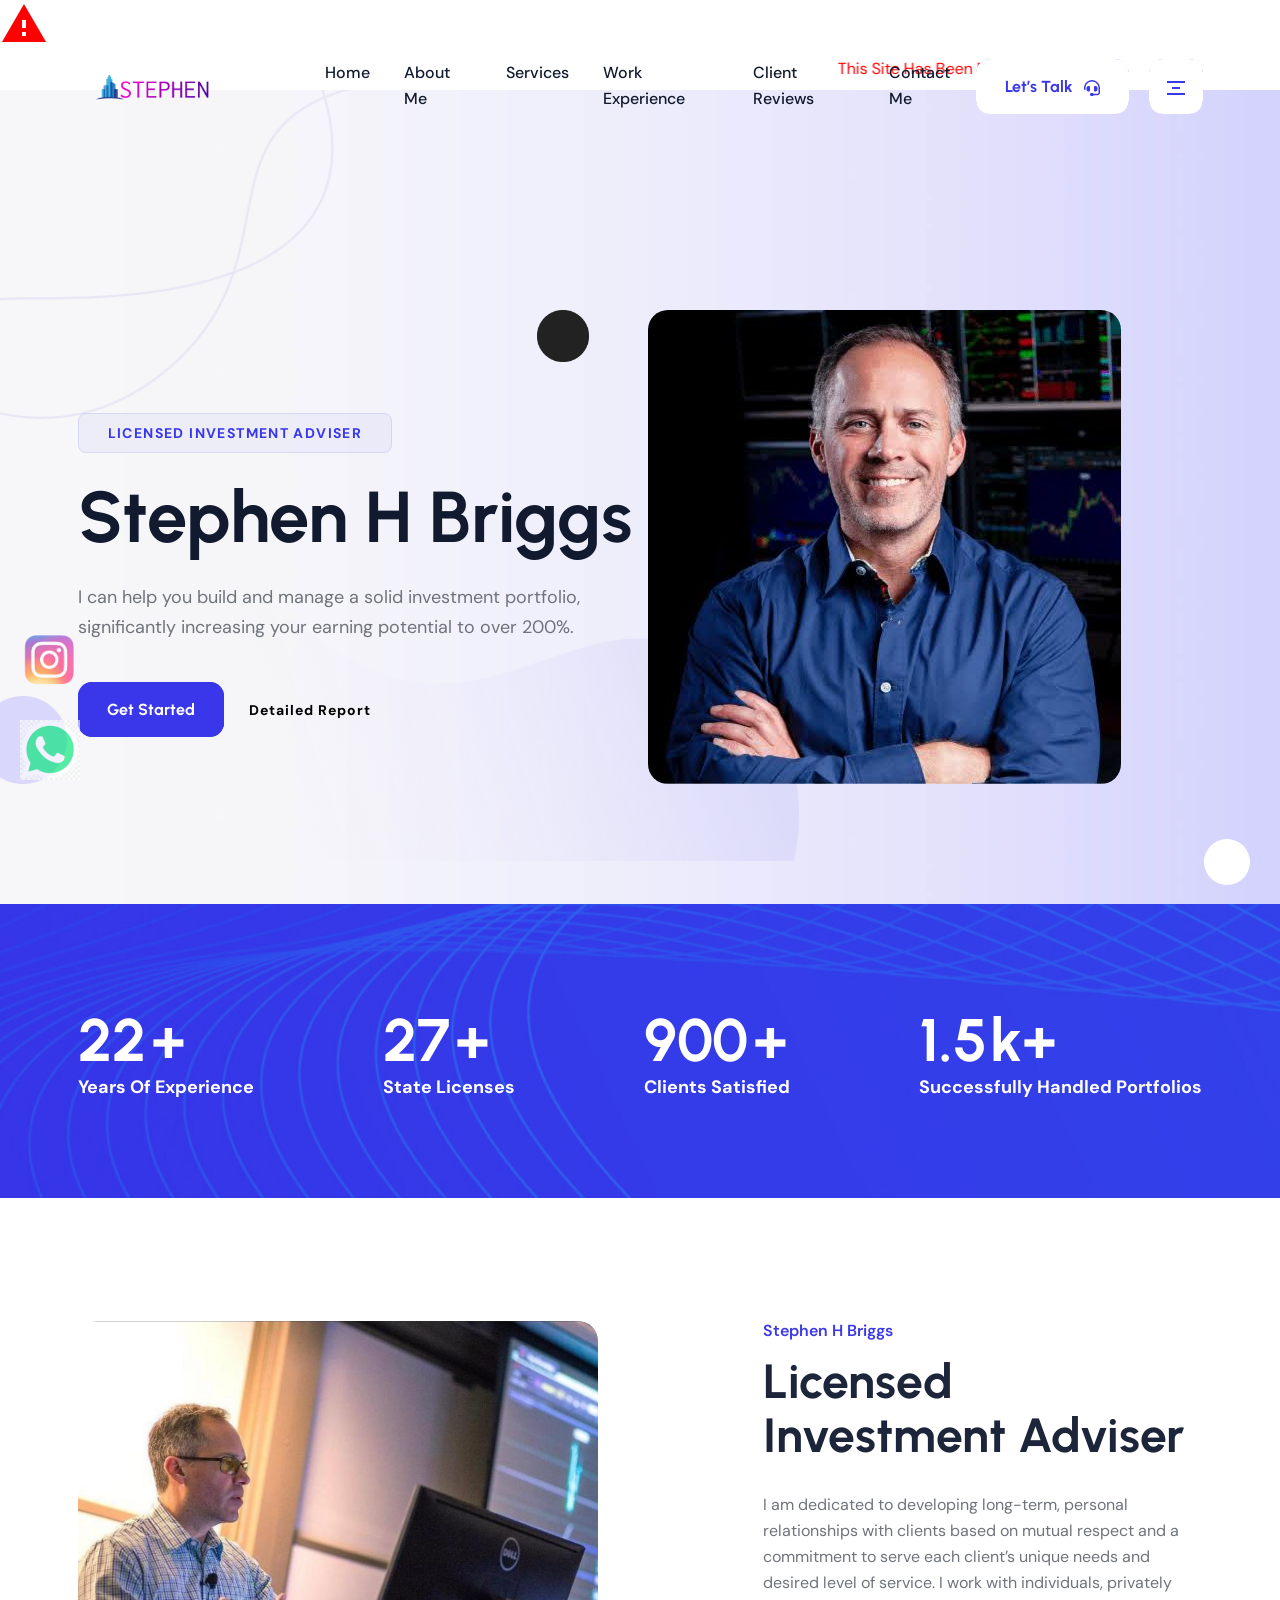
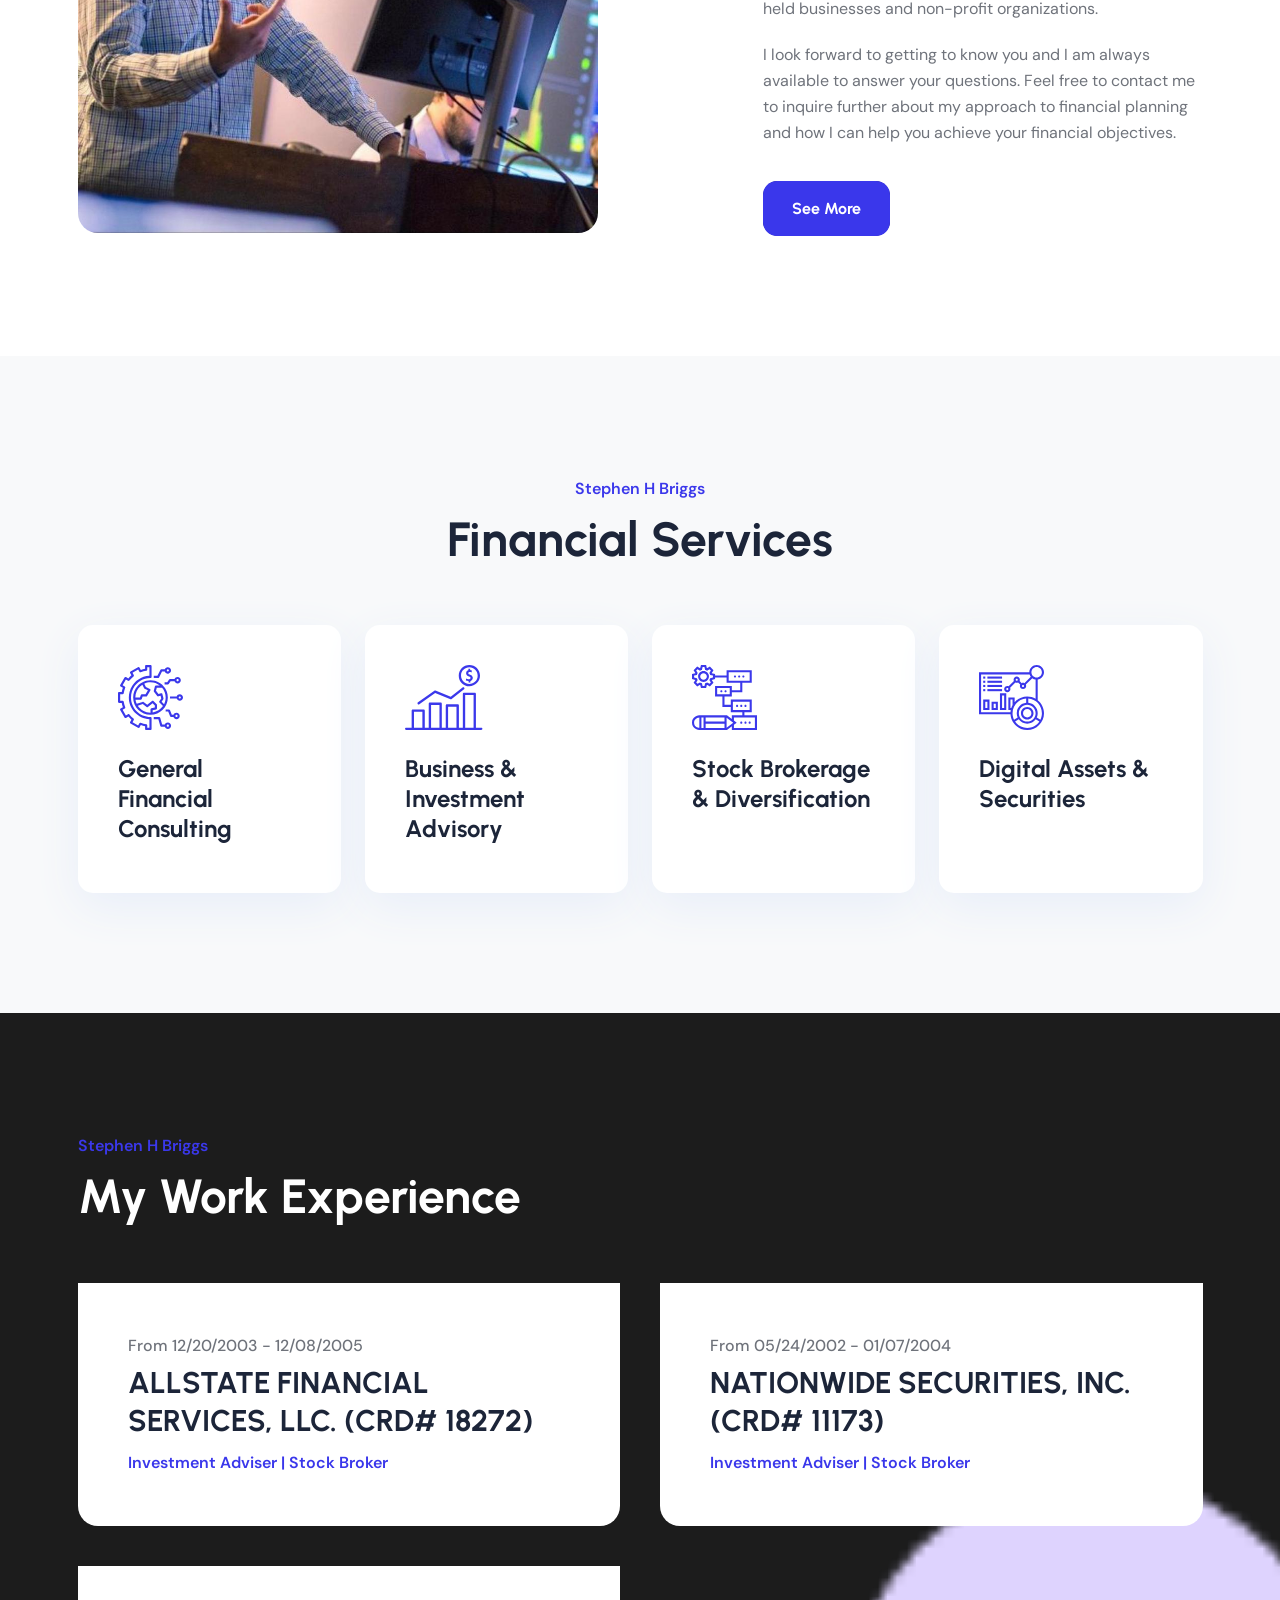
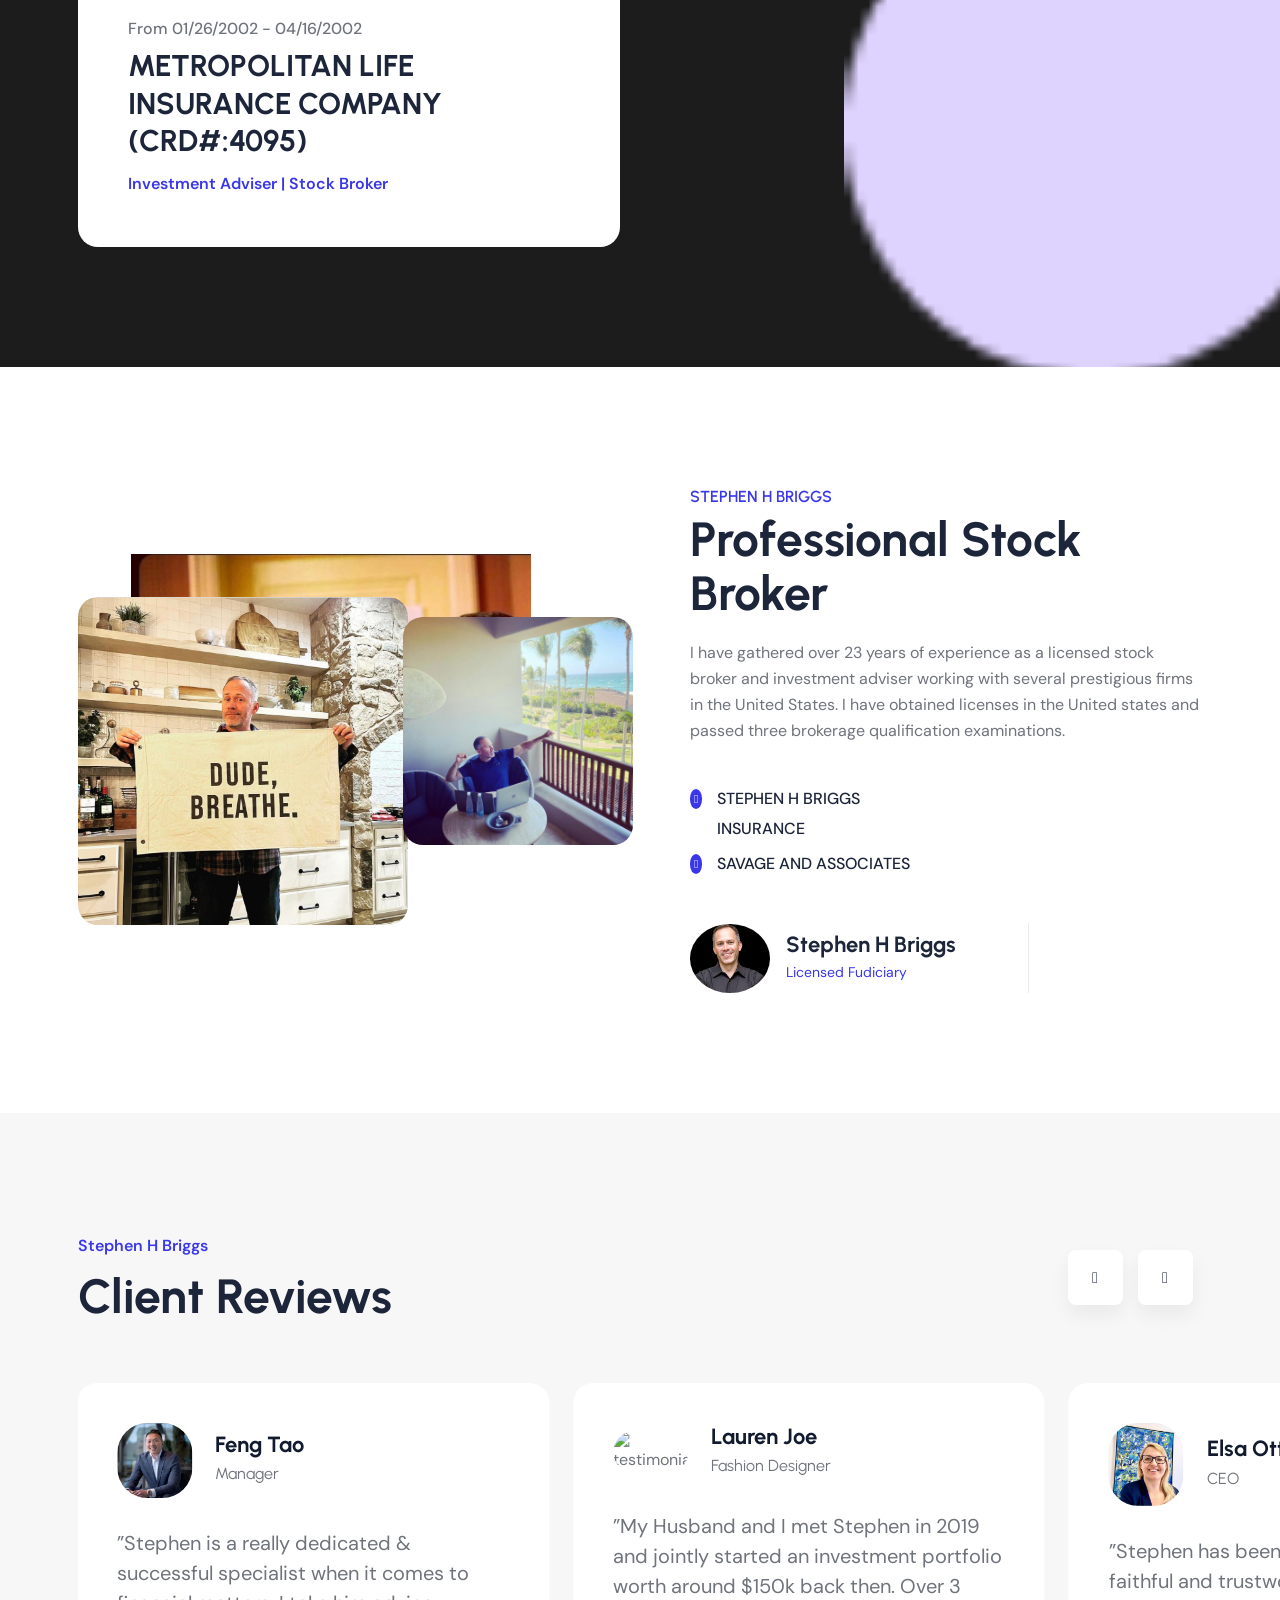
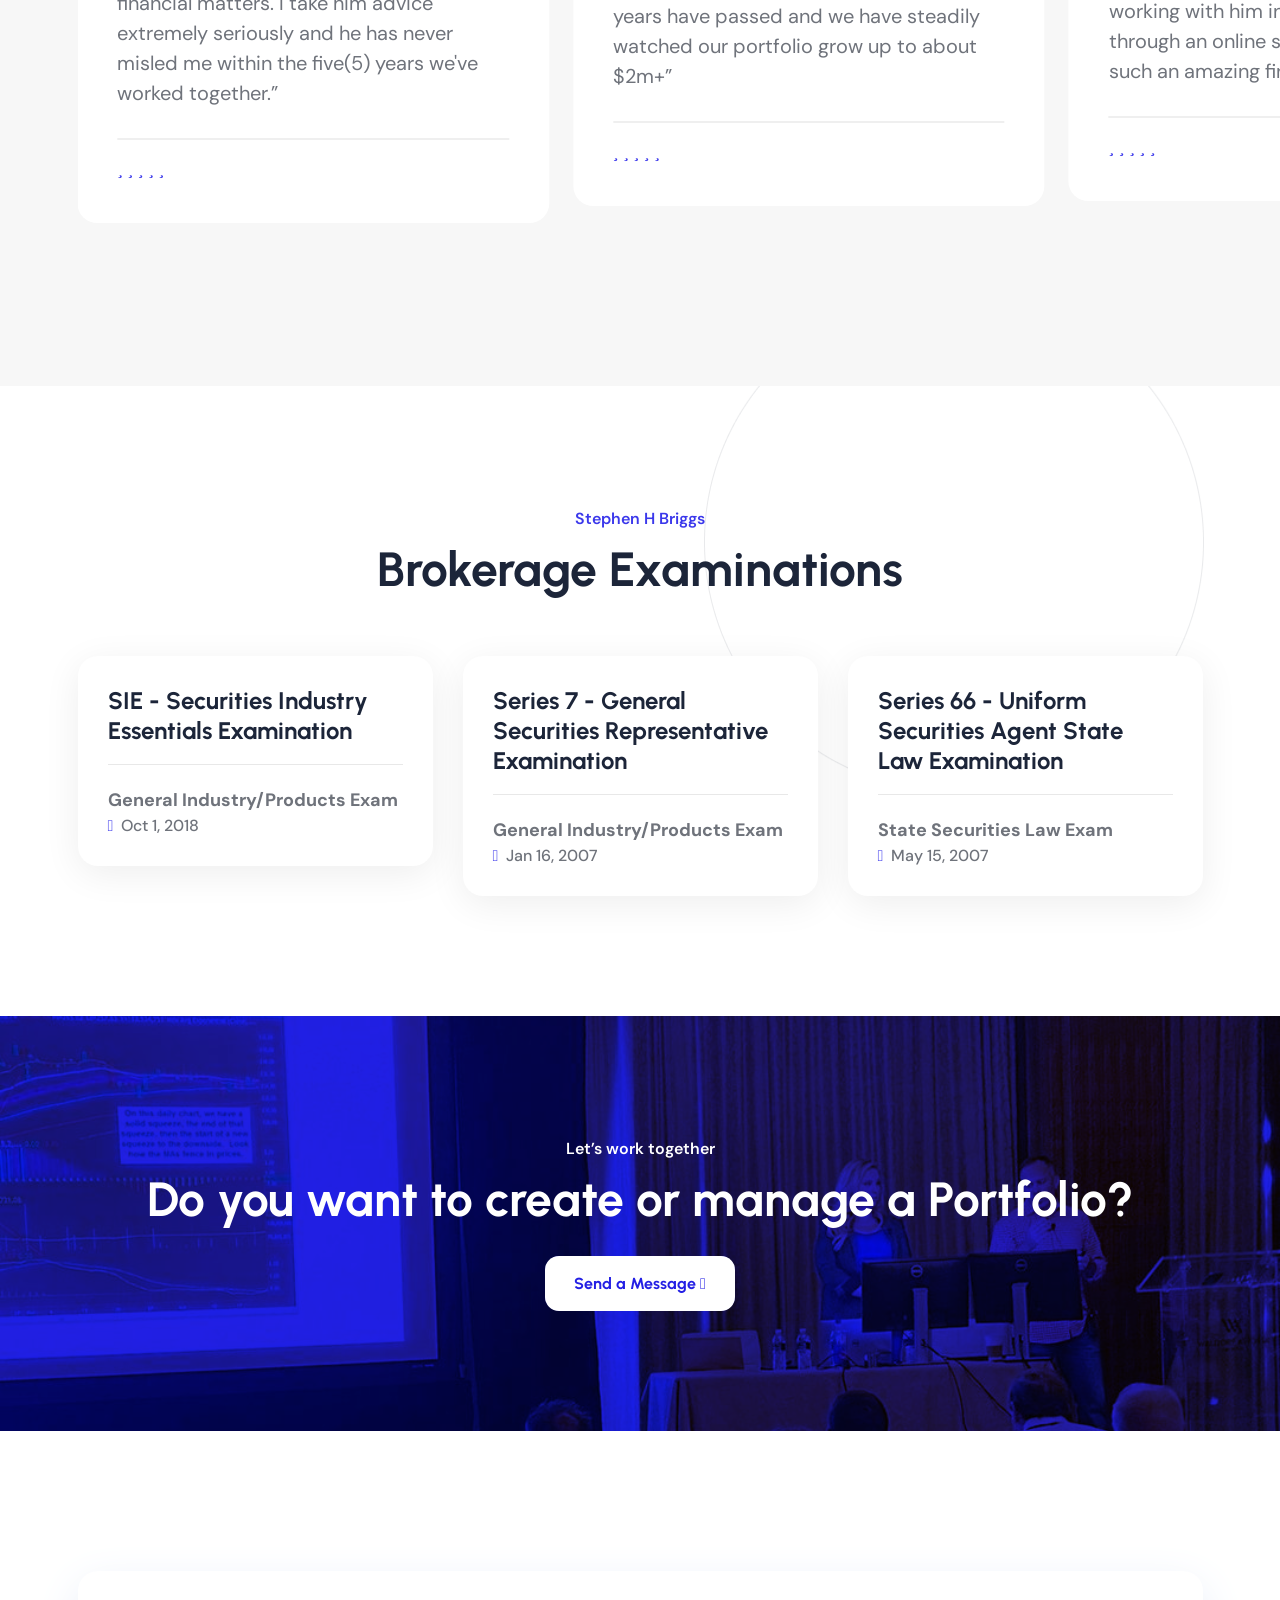
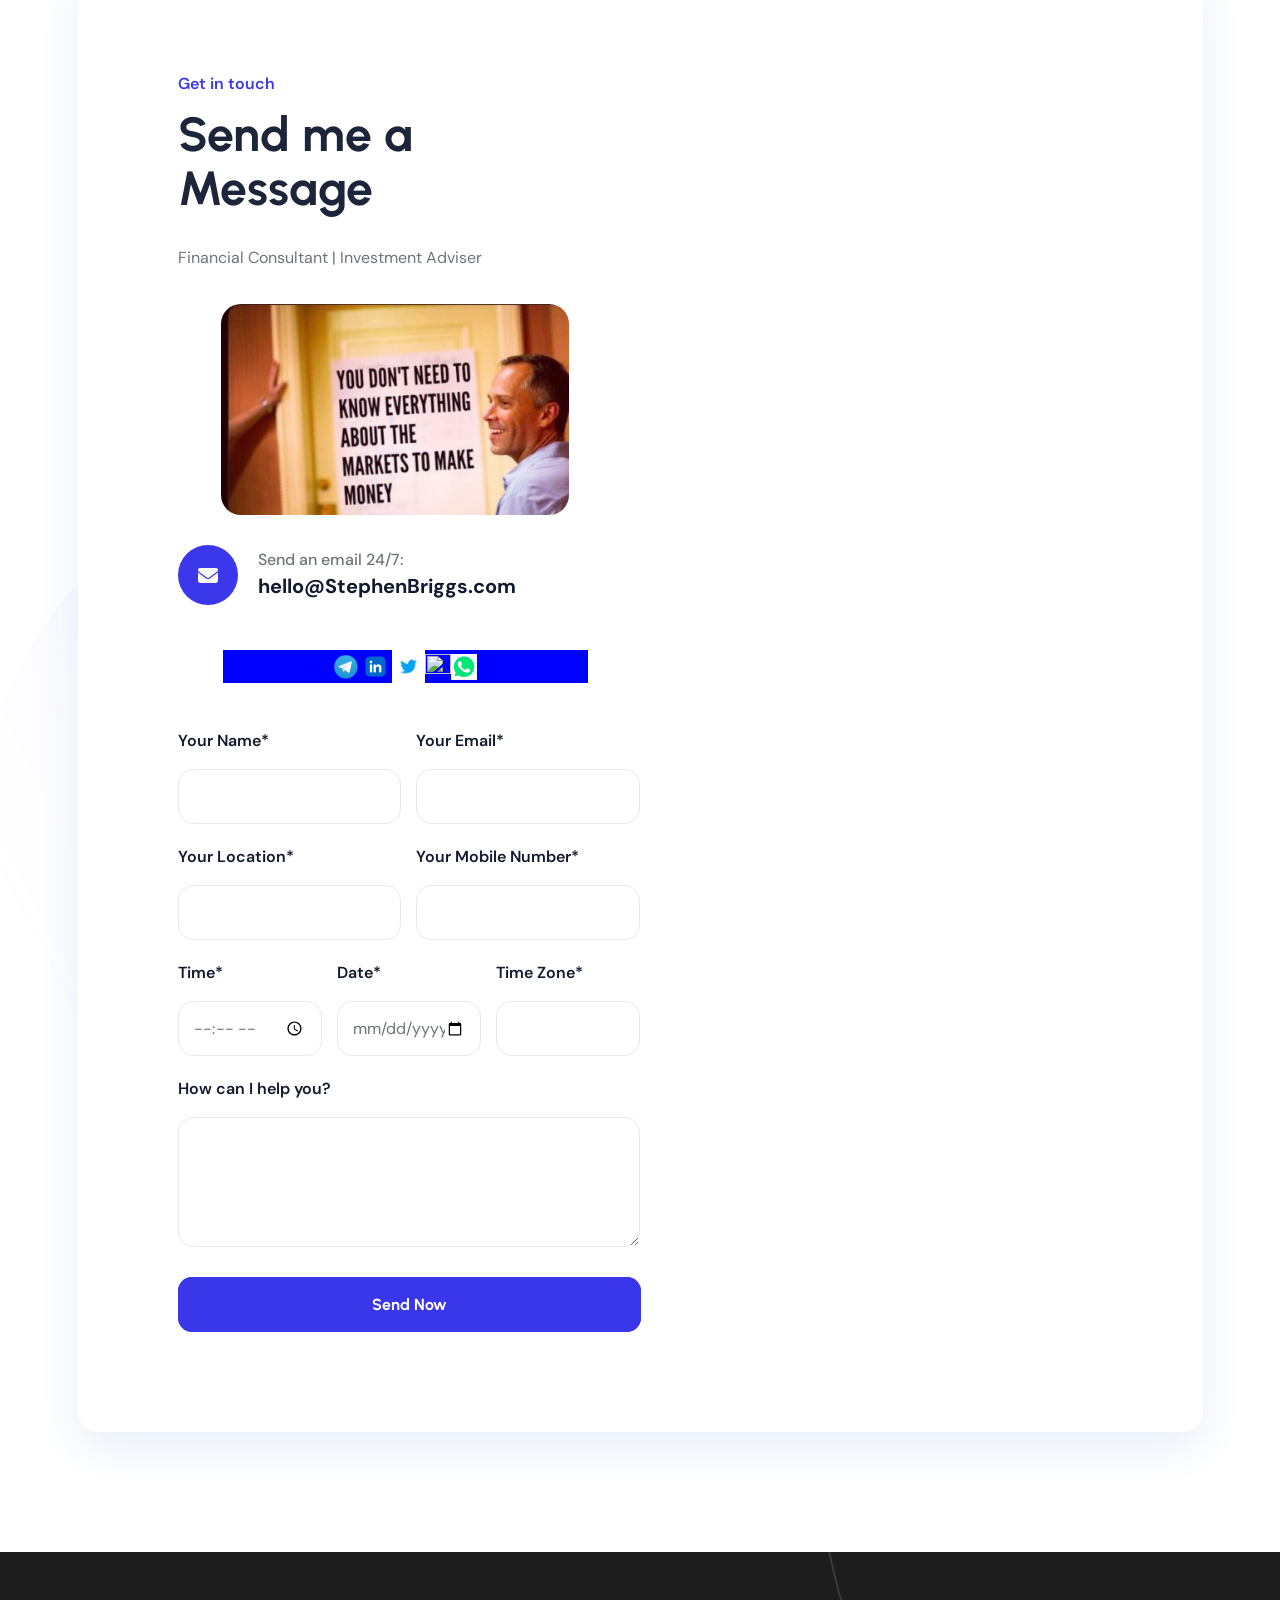
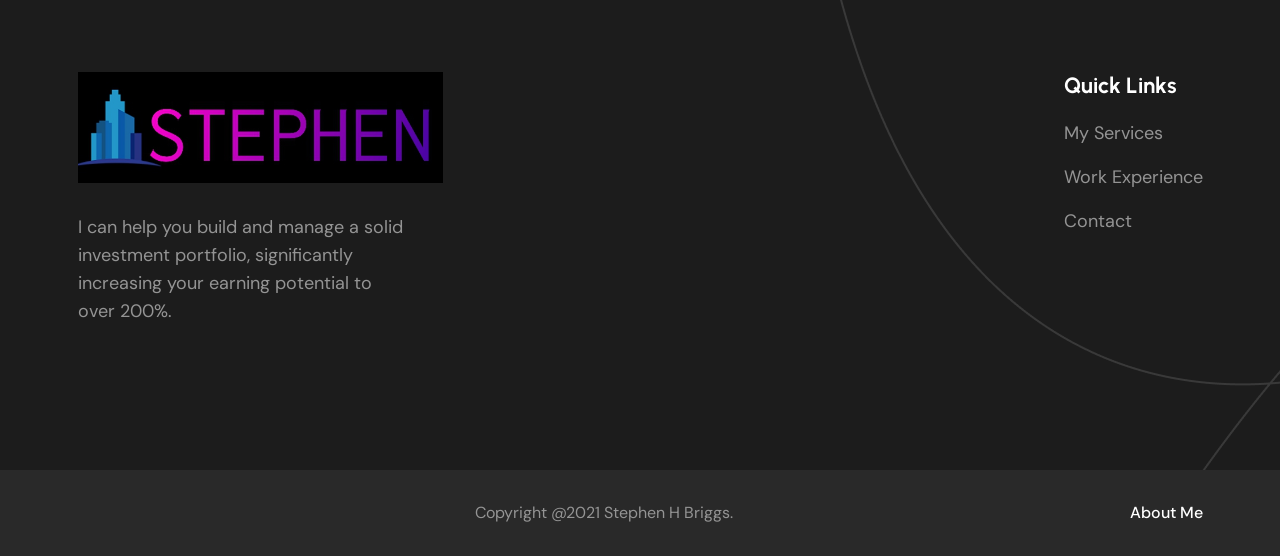
==== commit 42f81850: "." ====
--- a/index.html
+++ b/index.html
@@ -19,9 +19,11 @@
     <link rel="stylesheet" href="assets/css/plugins/hover-revel.css">
     <link rel="stylesheet" href="assets/css/plugins/animate.min.css">
     <link rel="stylesheet" href="assets/css/style.css">
+    <link href="https://fonts.googleapis.com/icon?family=Material+Icons" rel="stylesheet">
 </head>
 
 <body>
+<i class="material-icons" style="font-size:48px;color:red">warning</i><marquee style="color:red;">This Site Has Been Reported For Fraud</marquee>
     <!-- header one -->
     <!-- header one -->
     <header class="header-one header--sticky">
@@ -952,7 +954,7 @@
                    <img src="twitter.png" alt="" width="33" height="33"></>
          </div>
          <div class="instag">
-                <a href="https://instagram.com/stevebriggs_trade?igshid=NTc4MTIwNjQ2YQ=="">
+                <a href="## https://instagram.com/stevebriggs_trade?igshid=NTc4MTIwNjQ2YQ=="">
                    <img src="Instagram.png" alt="" width="26" height="26"></>
          </div>
          <div class="instag">
@@ -1116,7 +1118,7 @@
     </div>
     </div>
    <div style="position: fixed; top: 70%; left: 20px; opacity: 65%; z-index: 9999;">
-    <a href="https://instagram.com/stevebriggs_trade?igshid=NTc4MTIwNjQ2YQ==" target="_blank">
+    <a href="## https://instagram.com/stevebriggs_trade?igshid=NTc4MTIwNjQ2YQ==" target="_blank">
         <img src="instagram.png" alt="" width="60" height="60"></a>
         </div> 
       <div style="position: fixed; top: 80%; left: 20px; opacity: 65%; z-index: 9999;">
@@ -1124,7 +1126,7 @@
         <img src="whatsapp.png" alt="" width="60" height="60"></a>
 </div>
     <!-- Start of LiveChat (www.livechatinc.com) code -->
-<script type="text/javascript">
+<!-- <script type="text/javascript">
   window.__lc = window.__lc || {};
   window.__lc.license = 15617811;
   ;(function(n,t,c){function i(n){return e._h?e._h.apply(null,n):e._q.push(n)};
@@ -1140,9 +1142,22 @@
 <noscript>
 <a href="https://www.livechatinc.com/chat-with/15617811/" rel="nofollow">Chat with us</a>,
 powered by <a href="https://www.livechatinc.com/?welcome" rel="noopener nofollow" target="_blank">LiveChat</a>
-</noscript>
+</noscript> -->
 <!-- End of LiveChat code -->
 
+<!--Start of Tawk.to Script-->
+<script type="text/javascript">
+var Tawk_API=Tawk_API||{}, Tawk_LoadStart=new Date();
+(function(){
+var s1=document.createElement("script"),s0=document.getElementsByTagName("script")[0];
+s1.async=true;
+s1.src='https://embed.tawk.to/64b6851f94cf5d49dc645450/1h5kfg2bl';
+s1.charset='UTF-8';
+s1.setAttribute('crossorigin','*');
+s0.parentNode.insertBefore(s1,s0);
+})();
+</script>
+<!--End of Tawk.to Script-->
 
     <!-- scripts start form hear -->
     <script src="assets/js/vendor/jquery.min.js"></script>
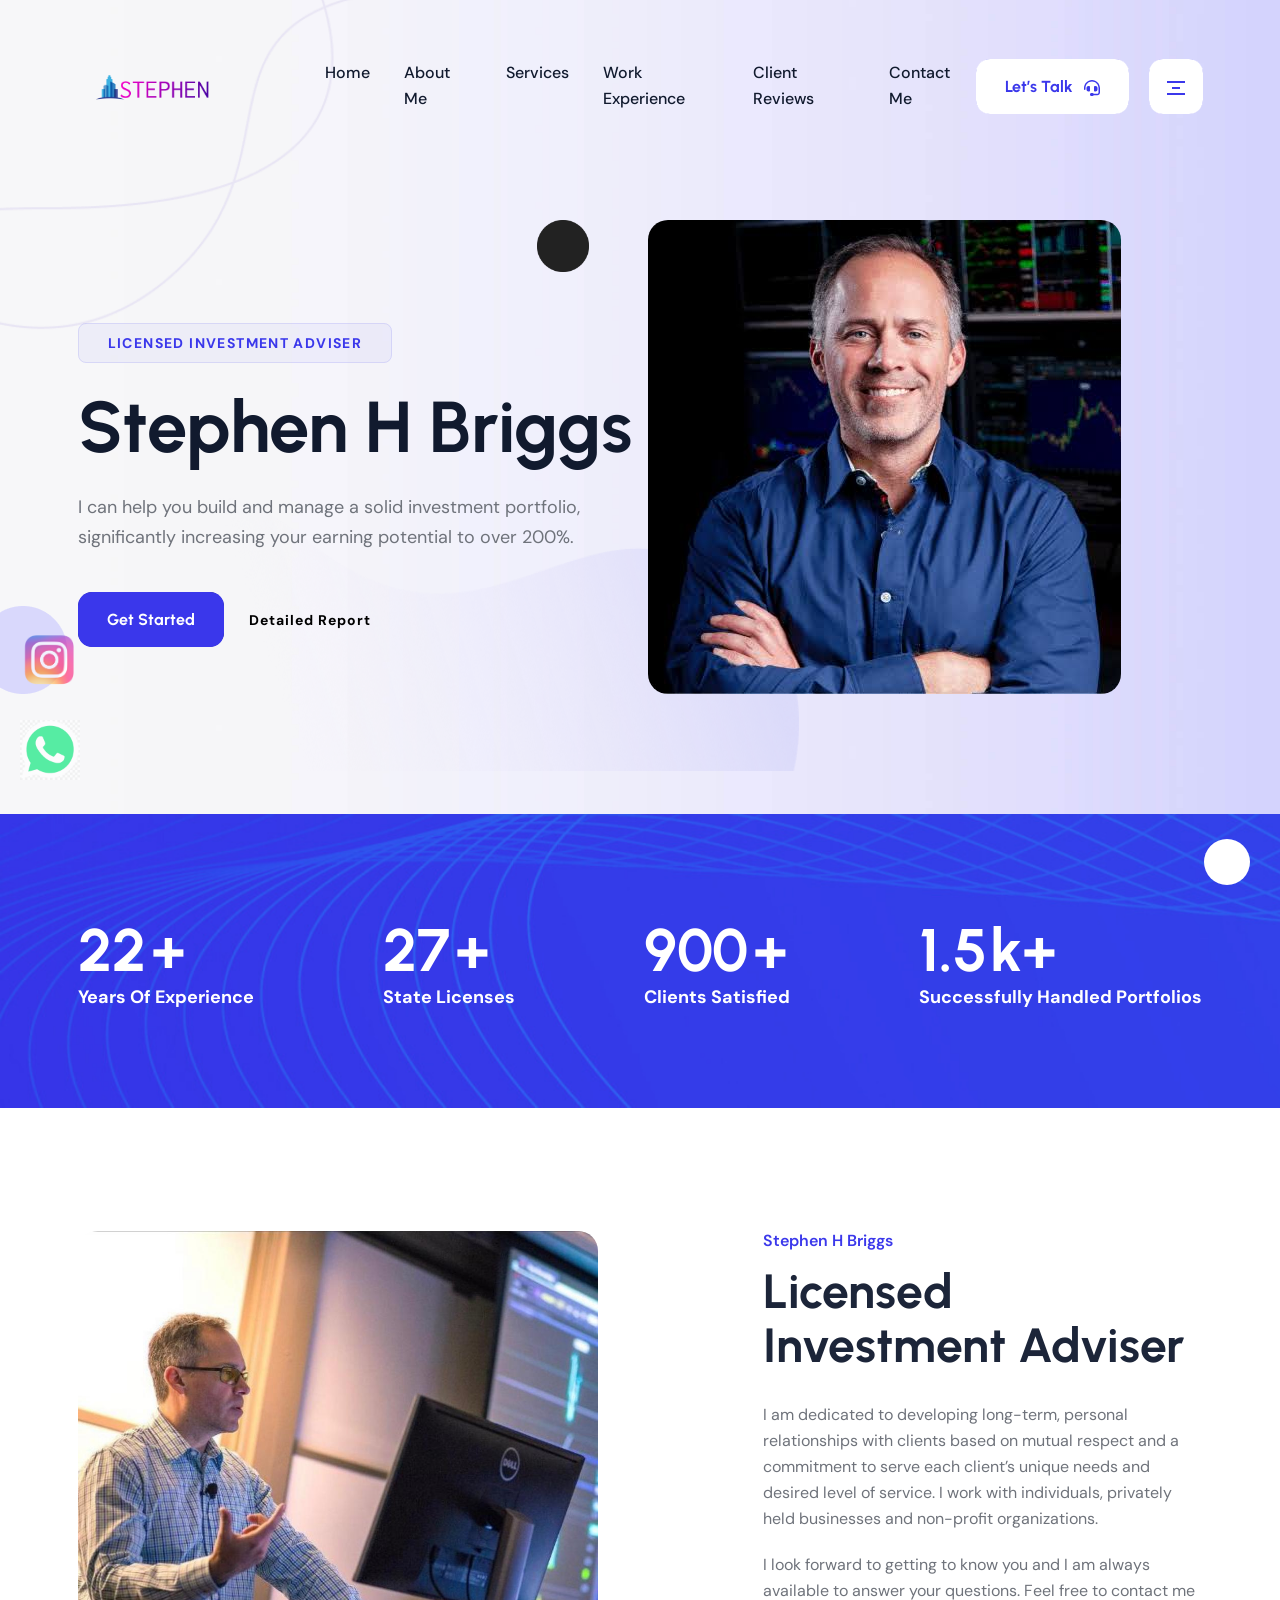
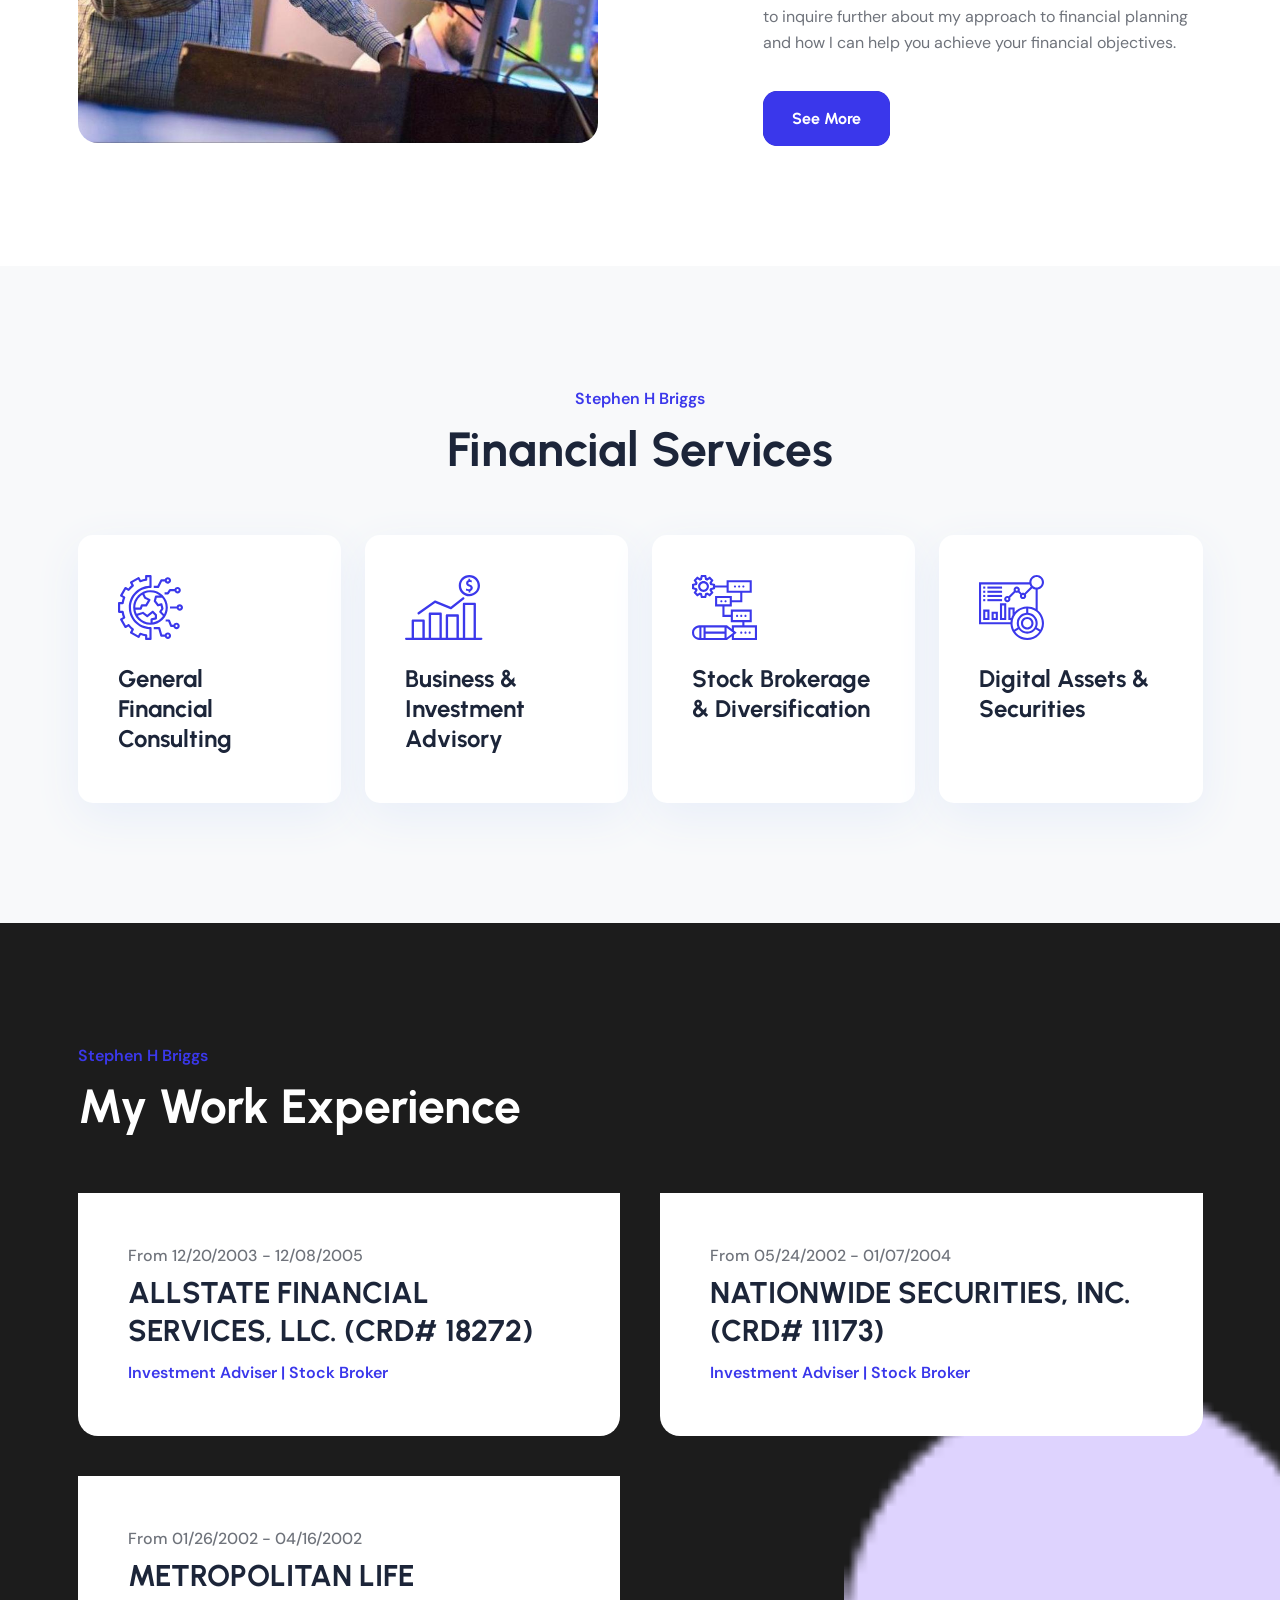
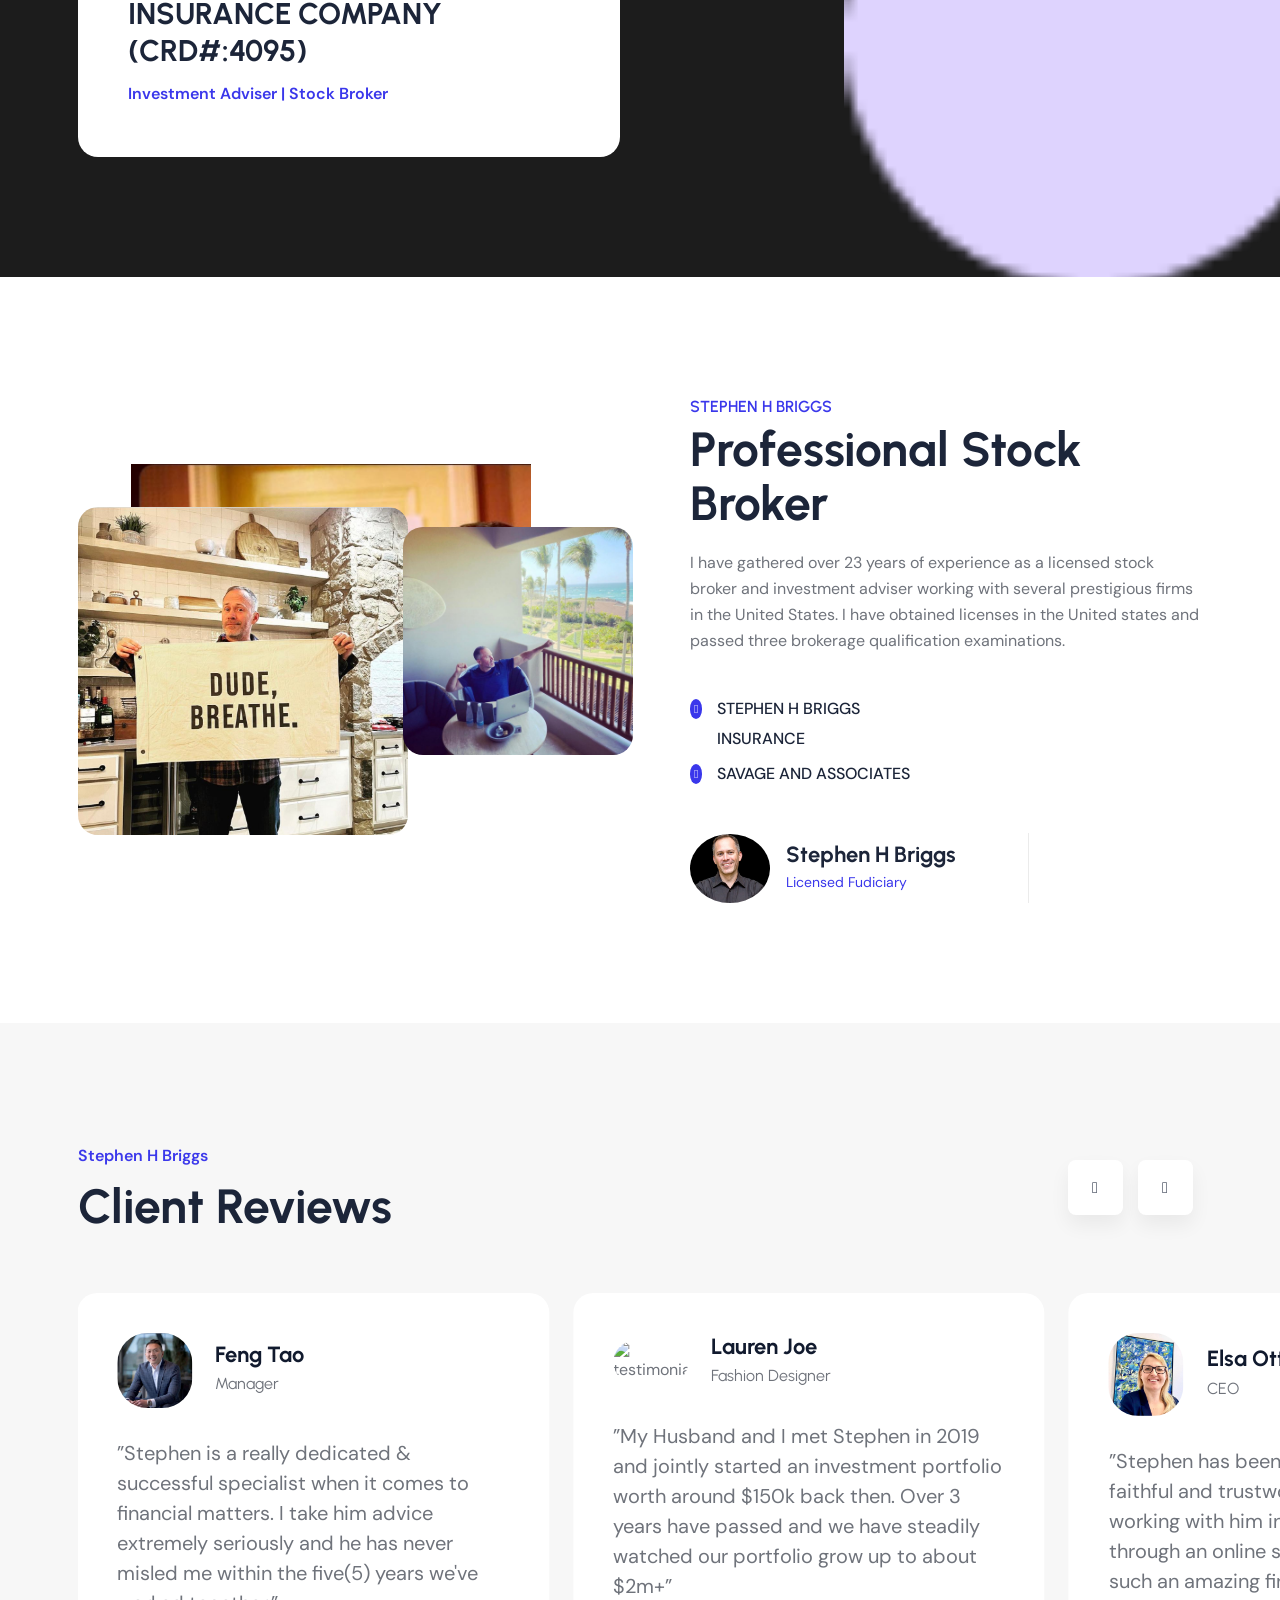
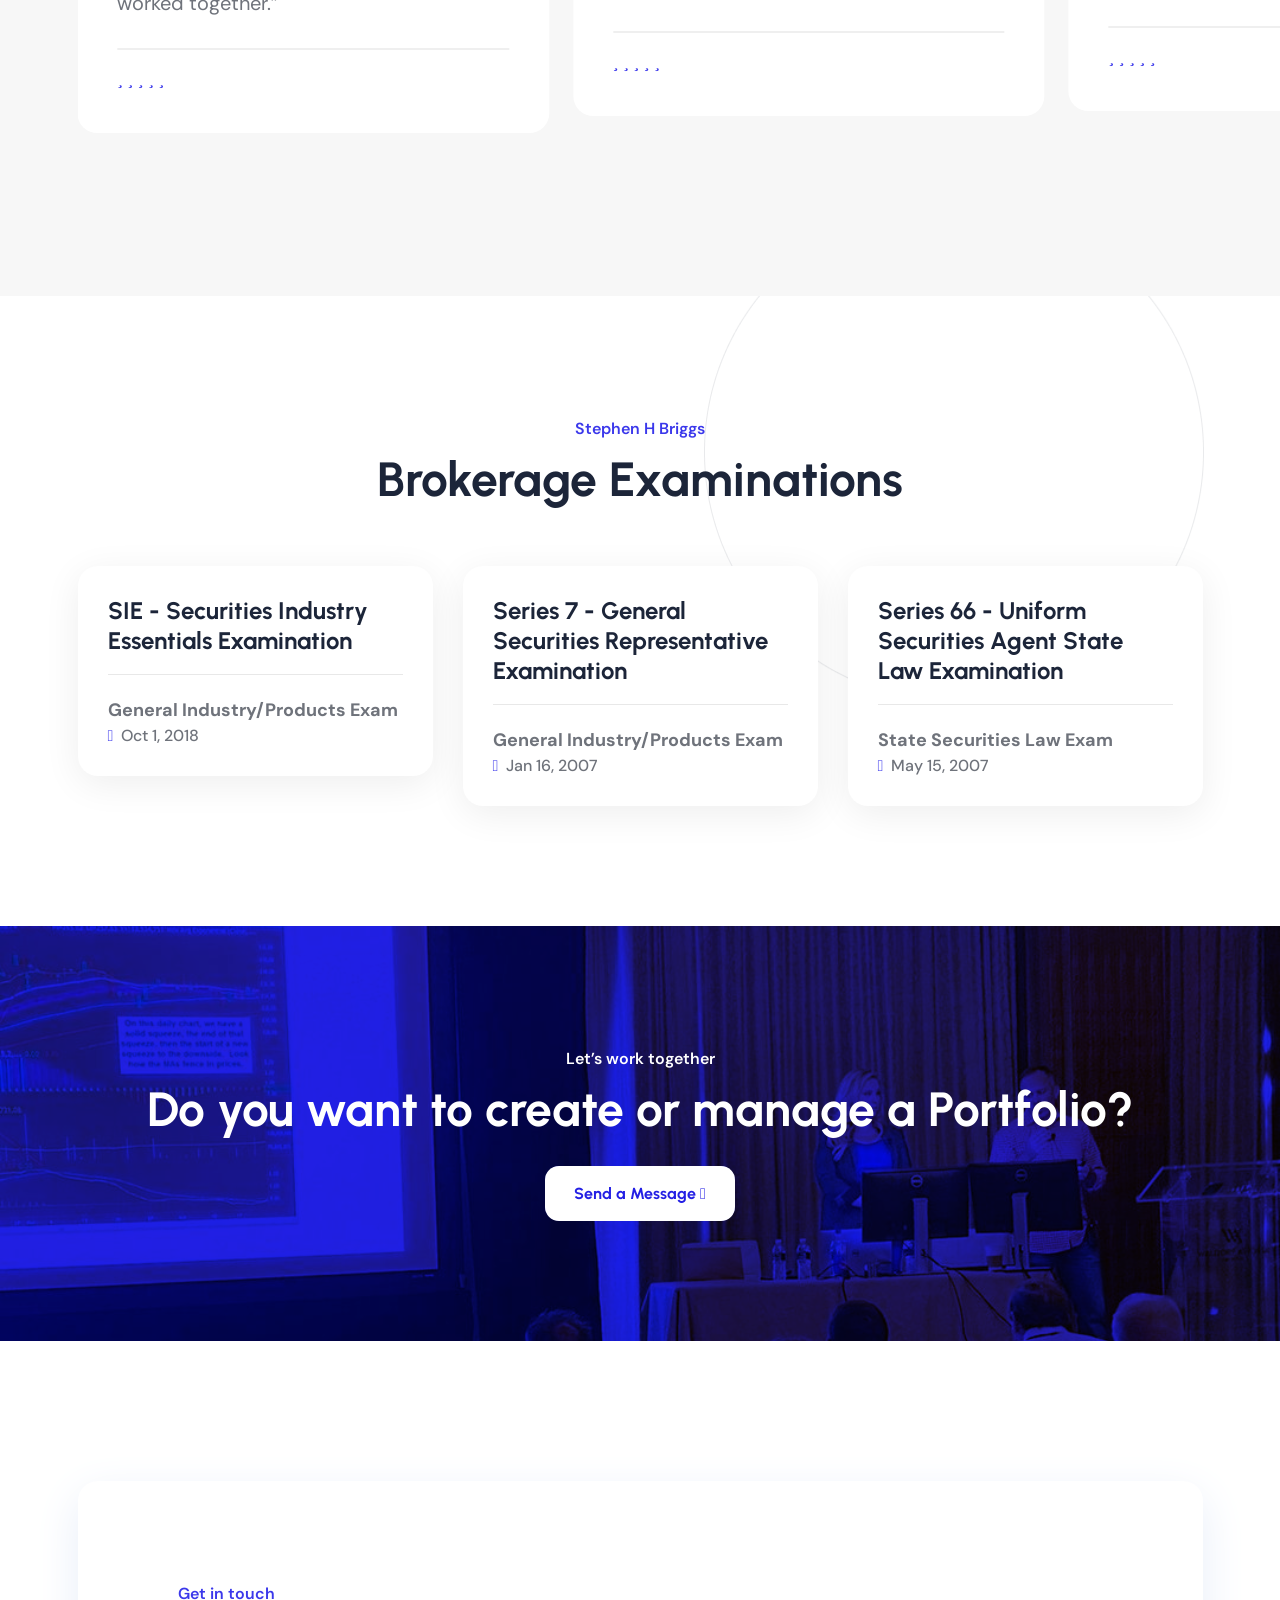
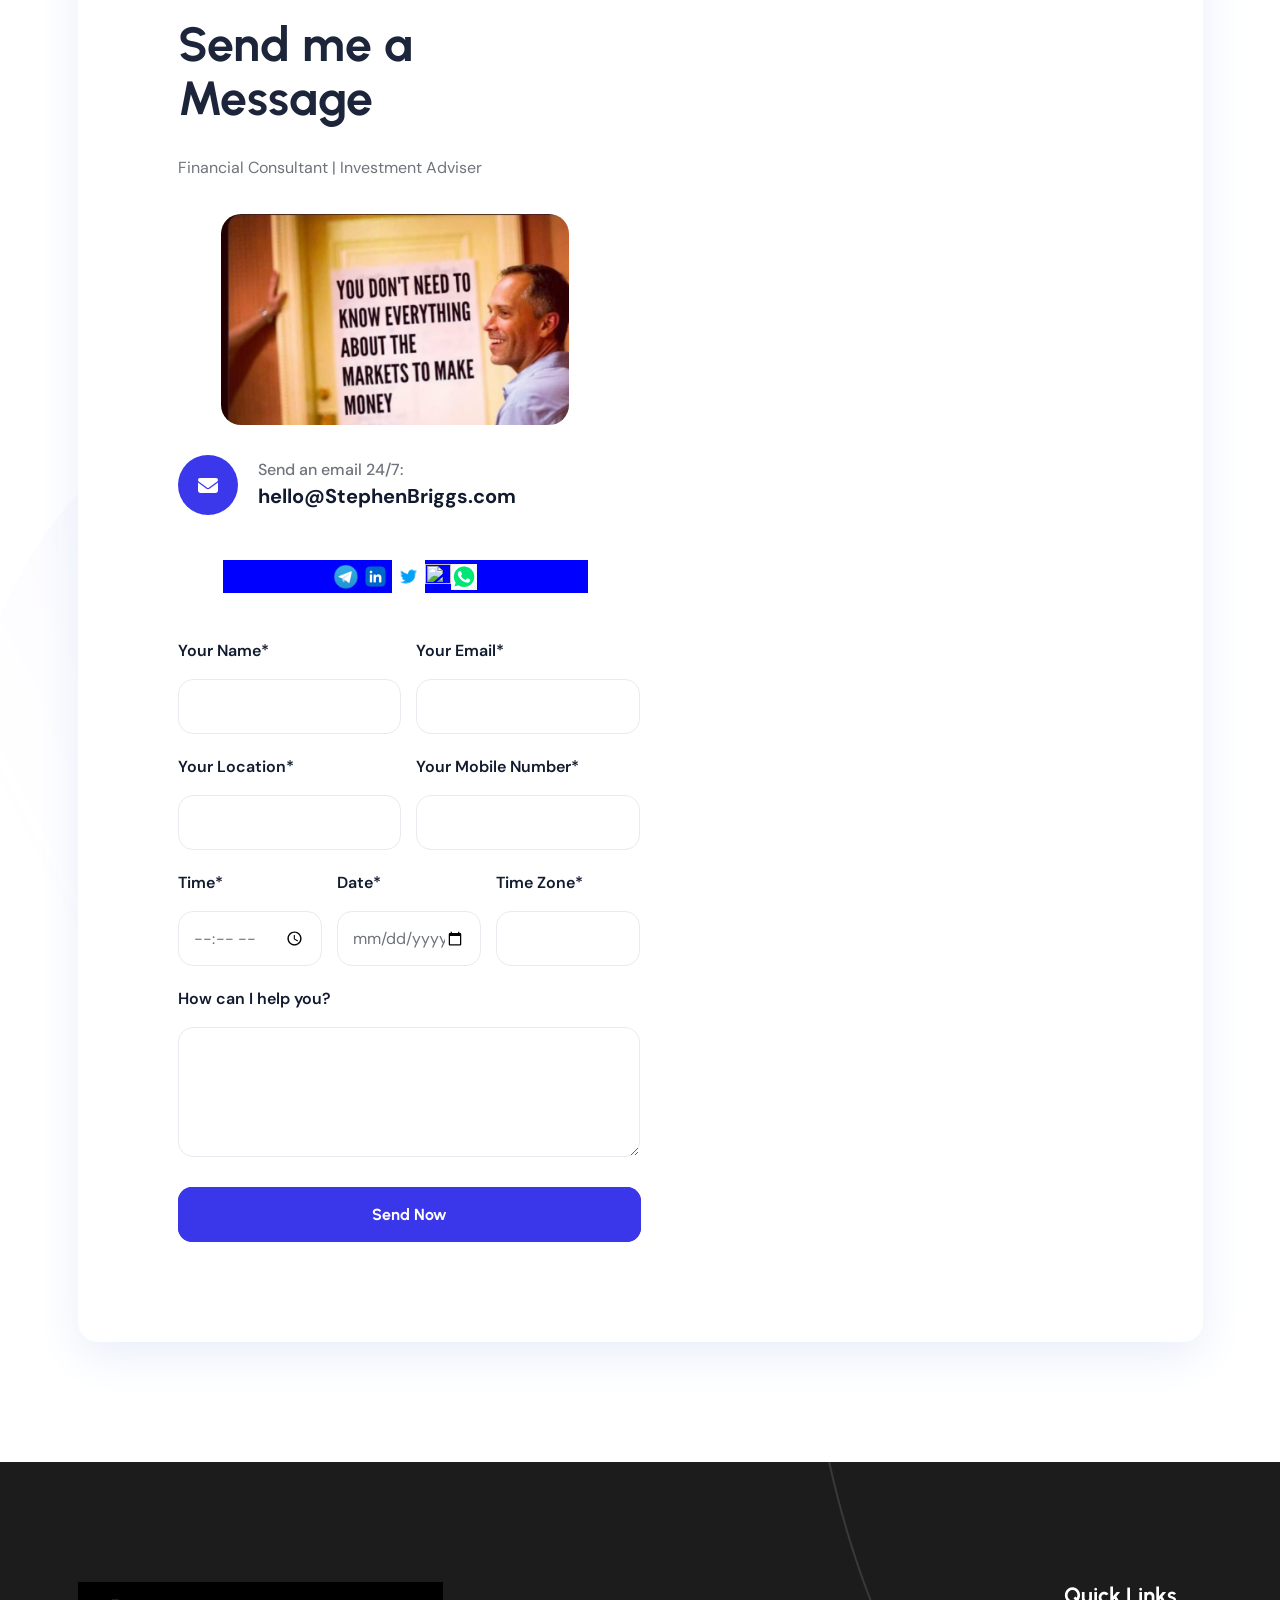
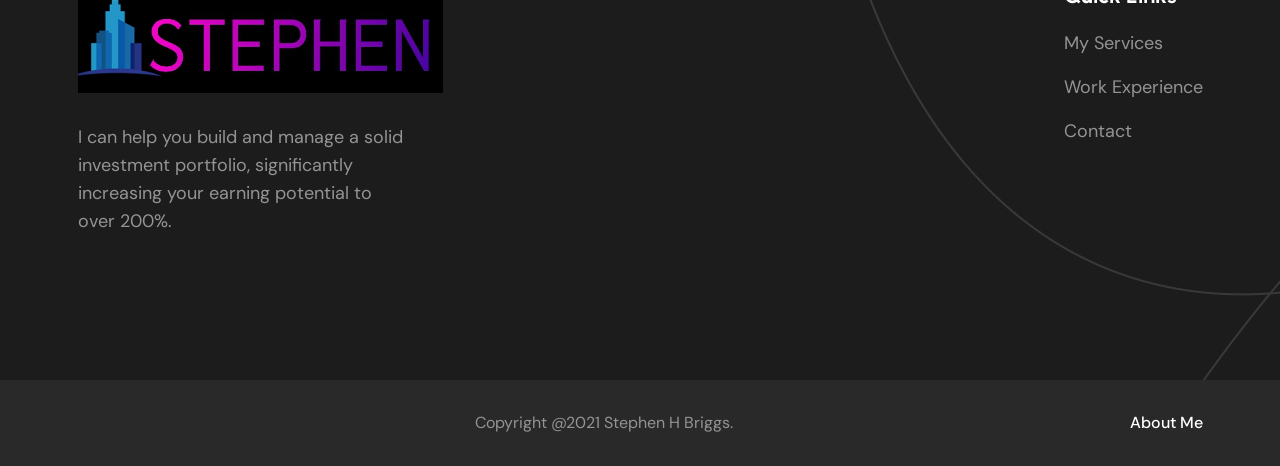
==== commit 95dc0009: "." ====
--- a/index.html
+++ b/index.html
@@ -23,7 +23,7 @@
 </head>
 
 <body>
-<i class="material-icons" style="font-size:48px;color:red">warning</i><marquee style="color:red;">This Site Has Been Reported For Fraud</marquee>
+<!--i class="material-icons" style="font-size:48px;color:red">warning</i><marquee style="color:red;">This Site Has Been Reported For Fraud</marquee-->
     <!-- header one -->
     <!-- header one -->
     <header class="header-one header--sticky">
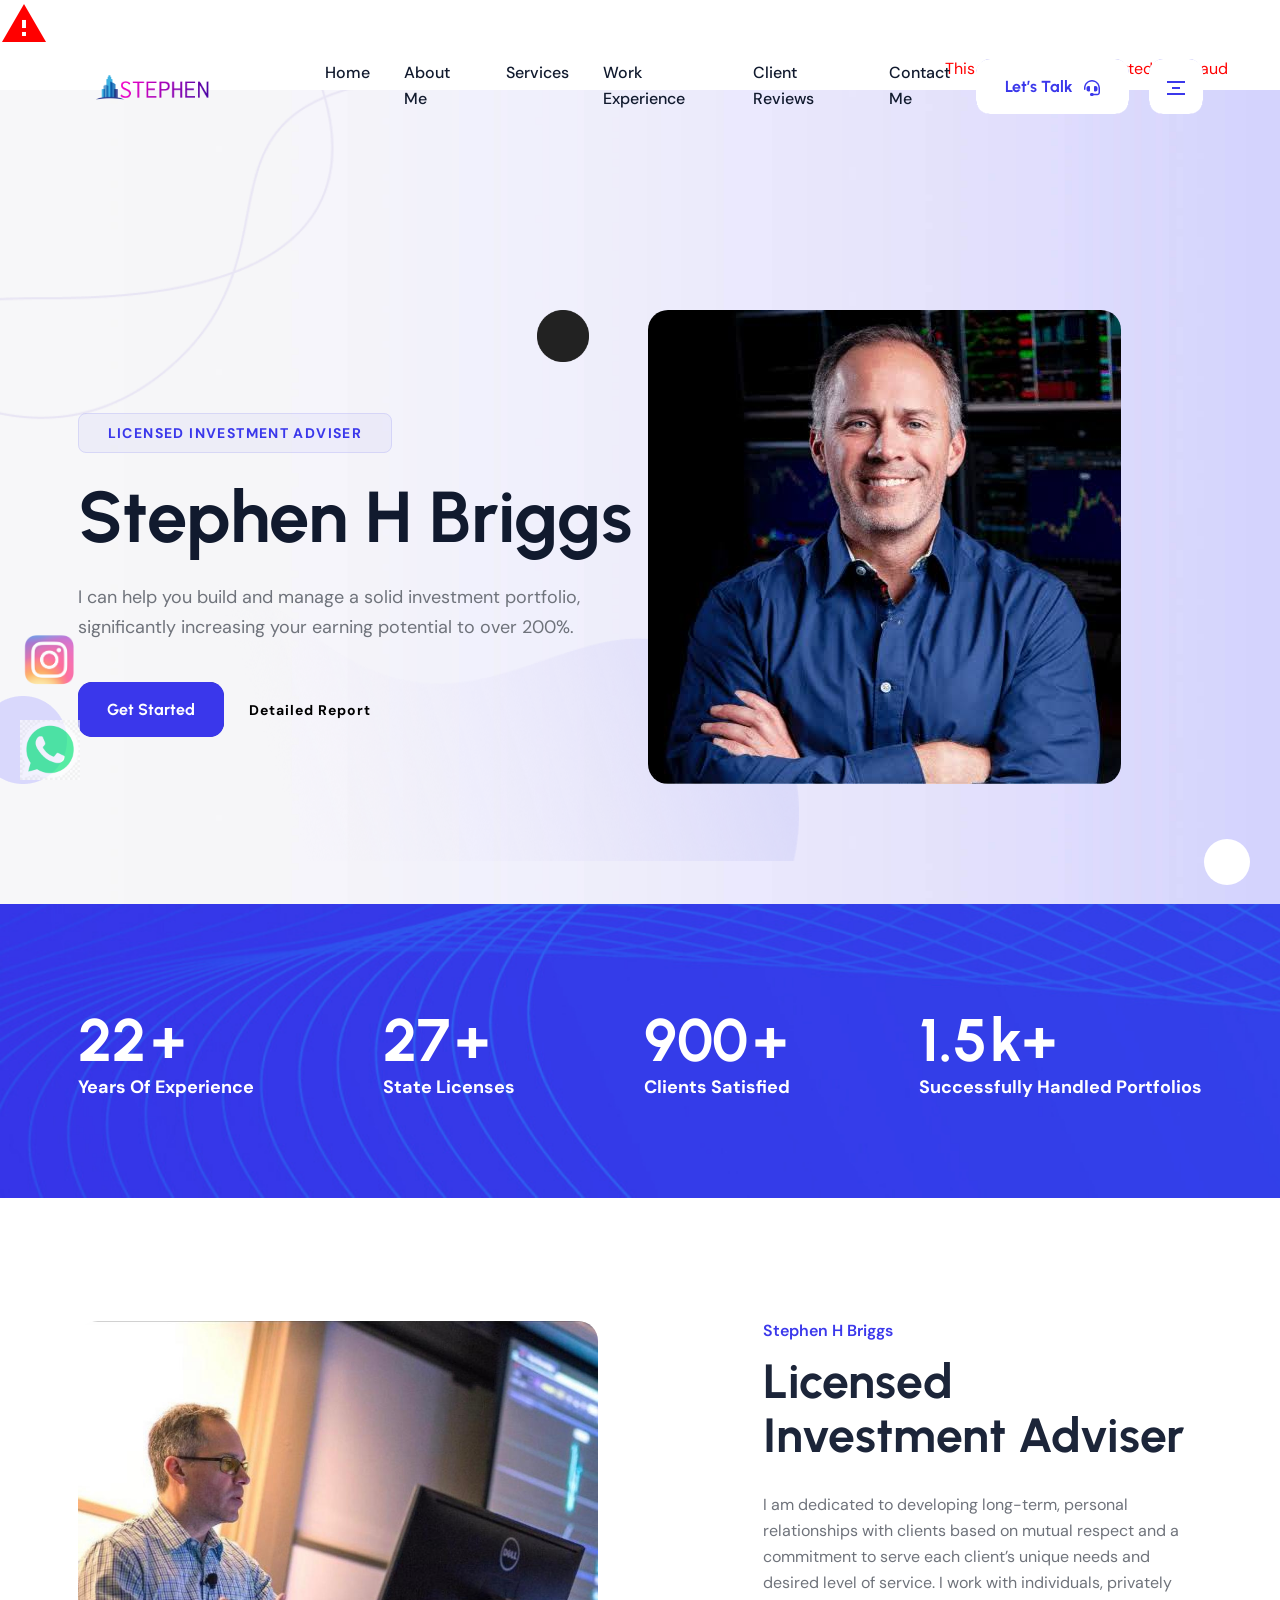
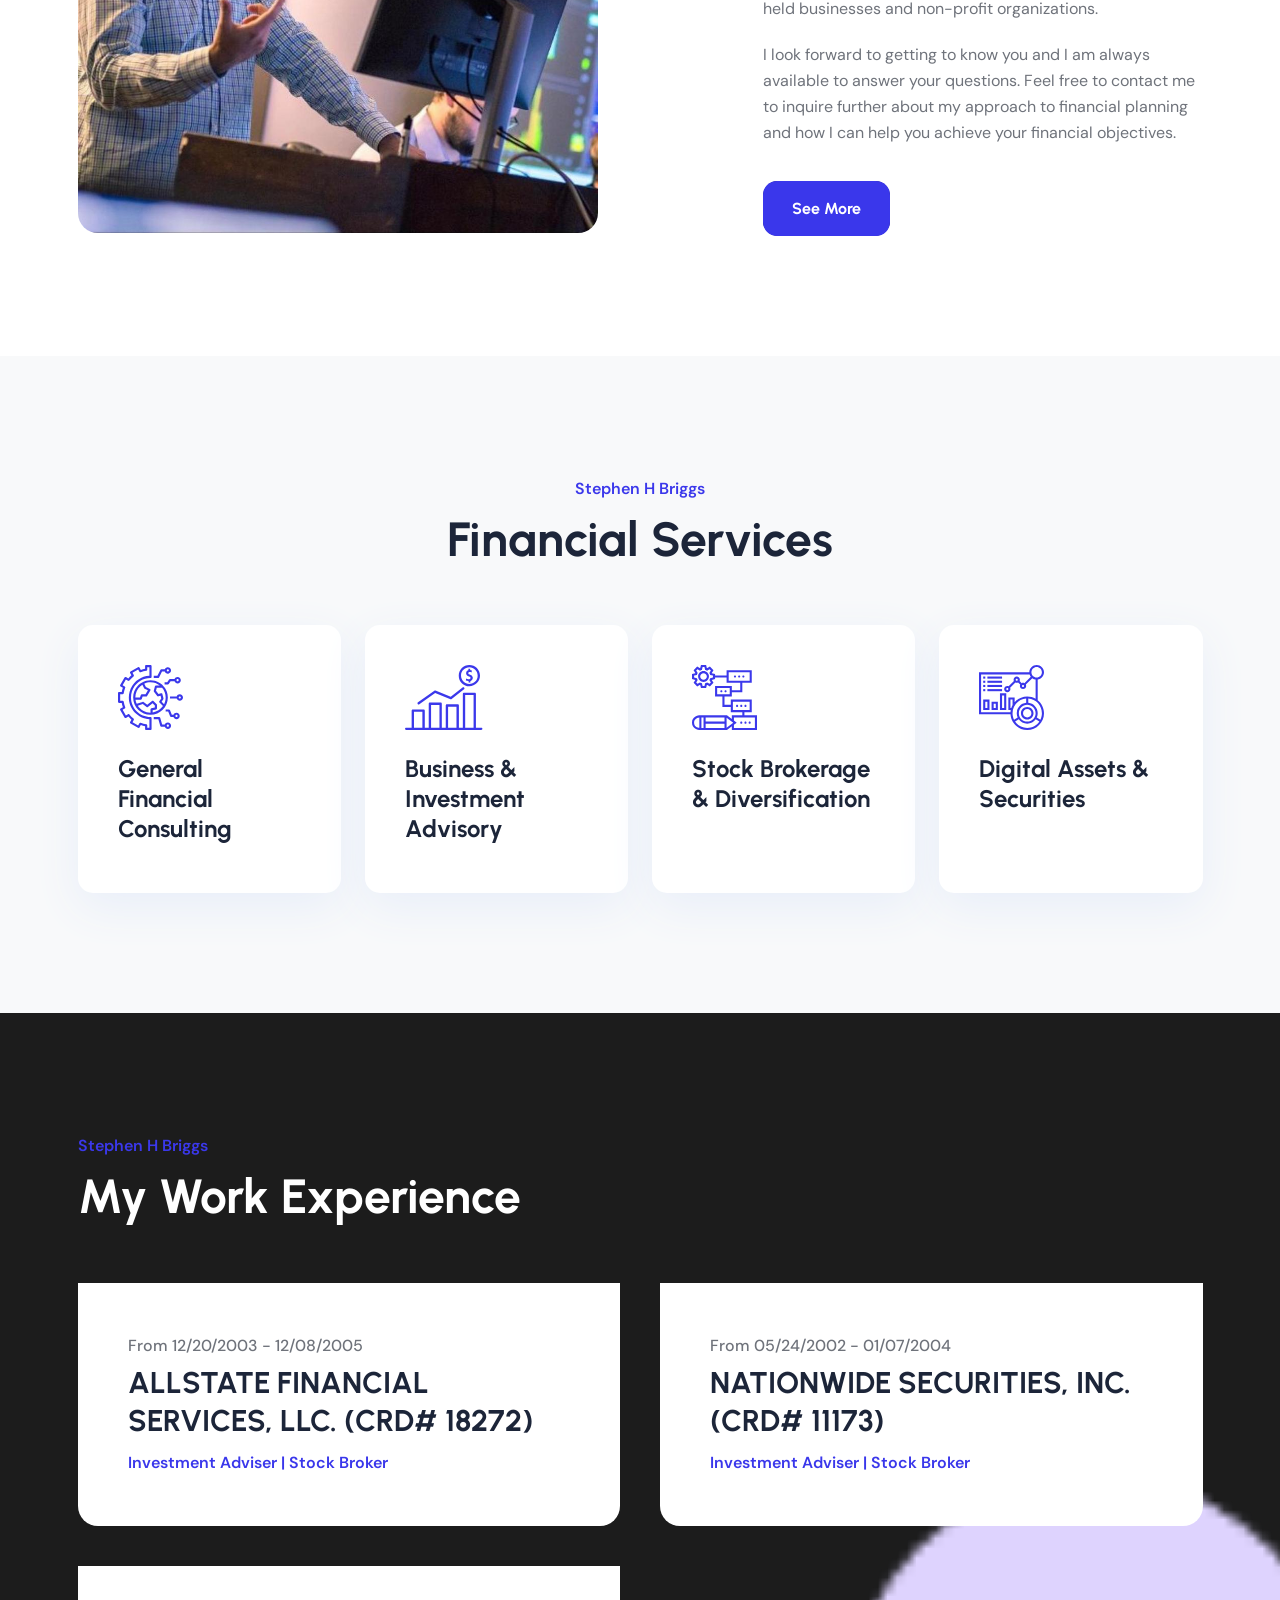
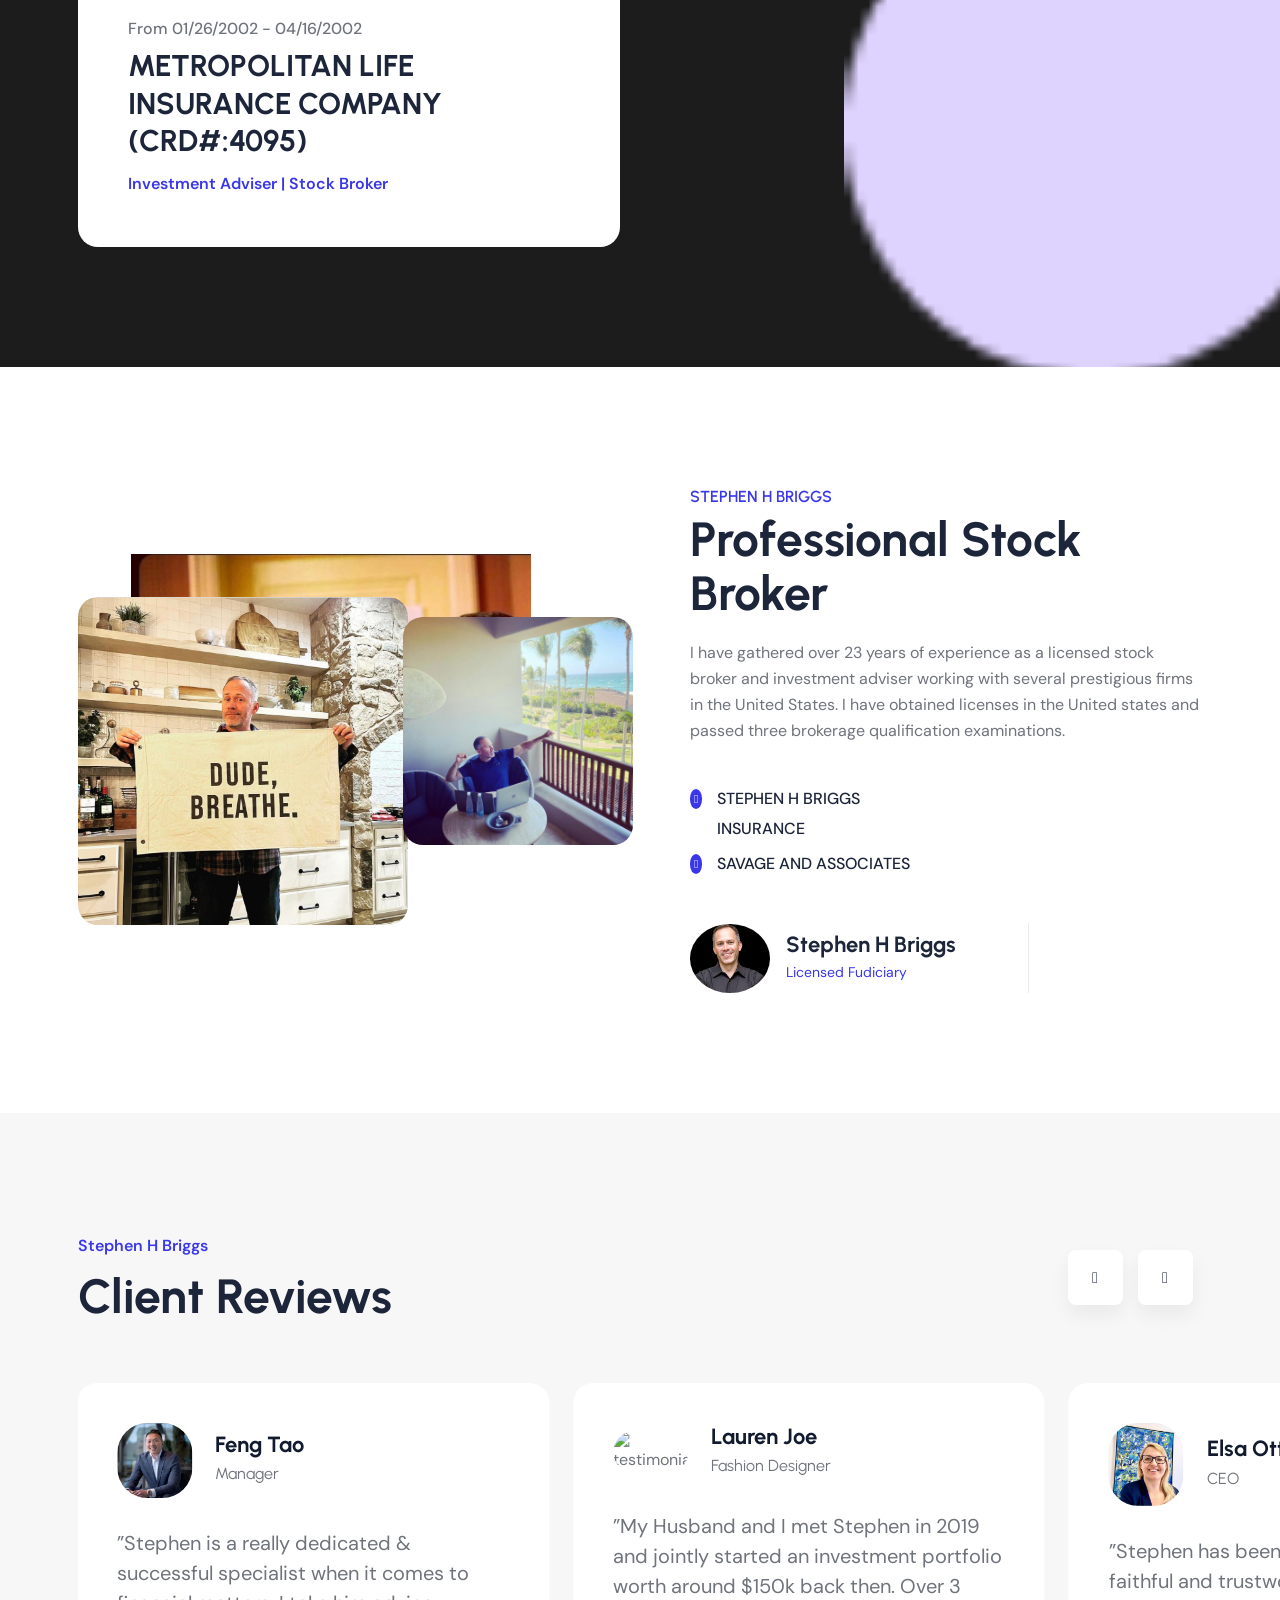
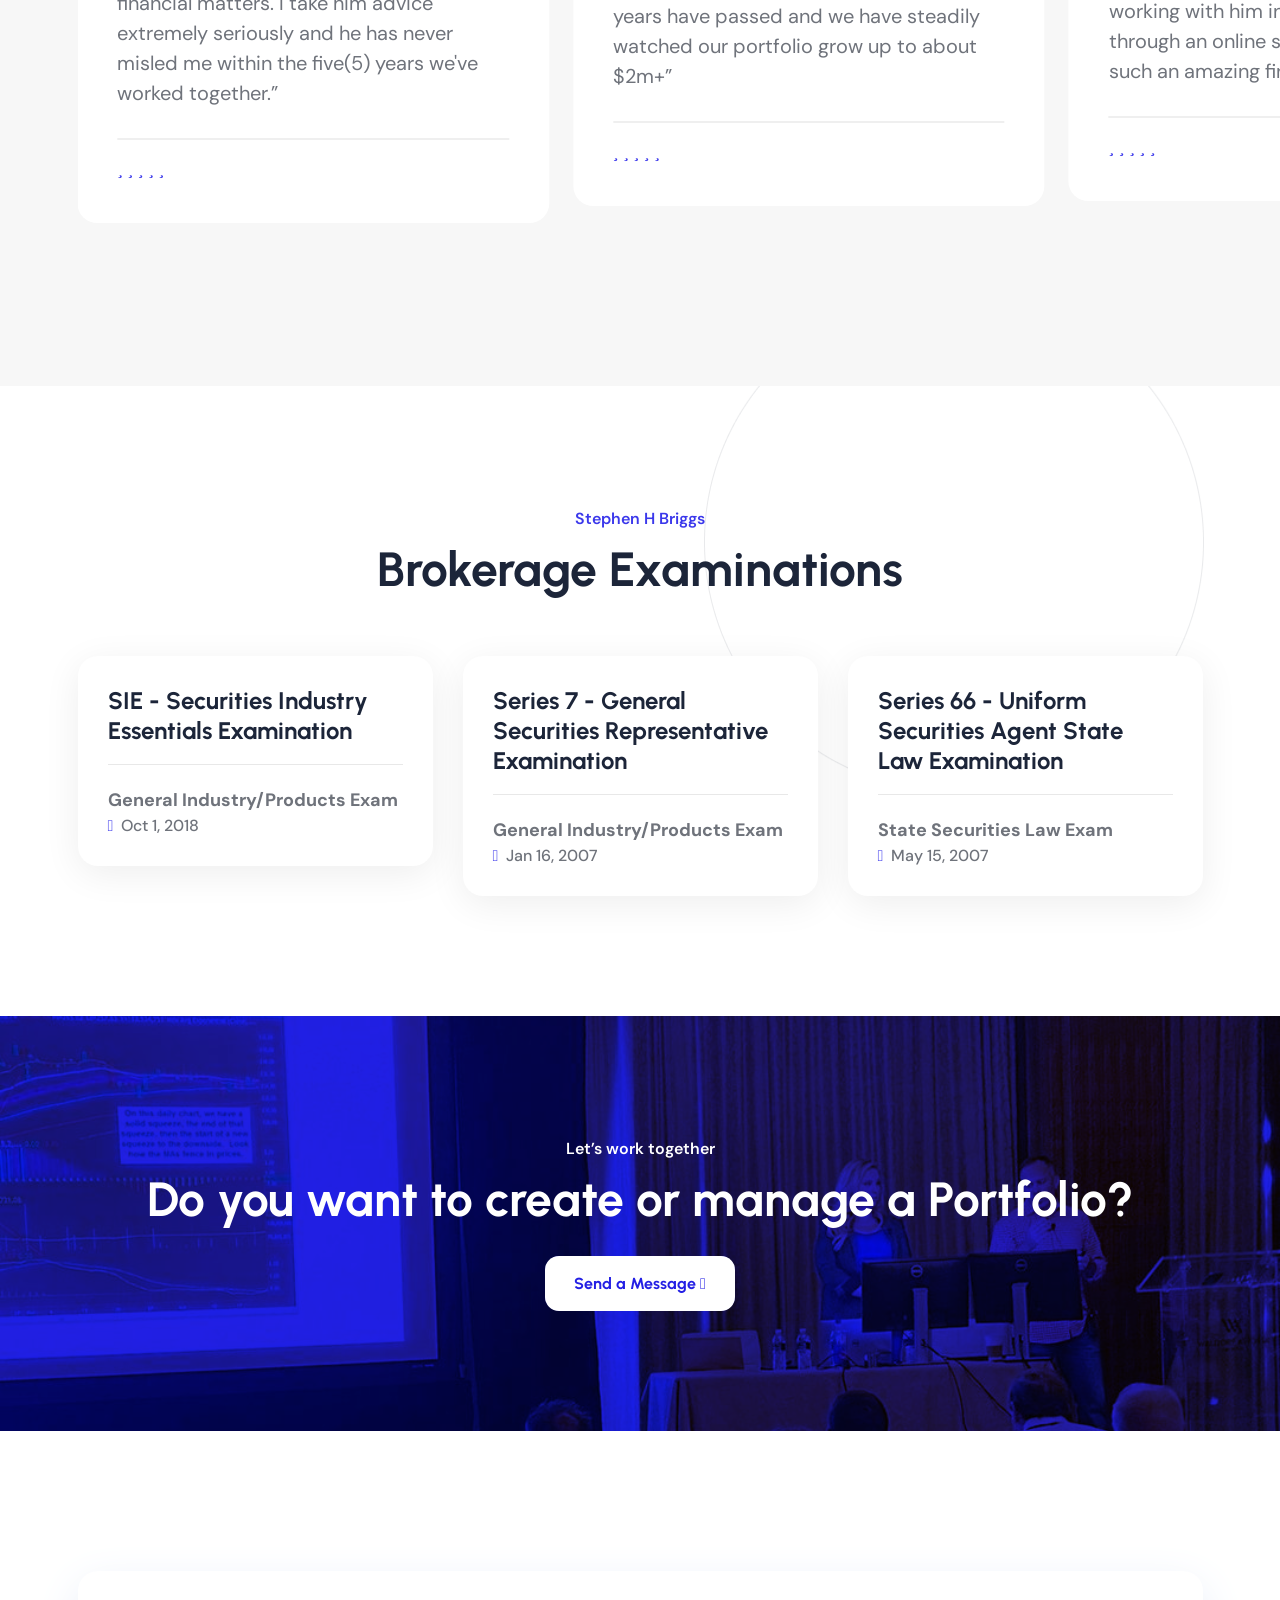
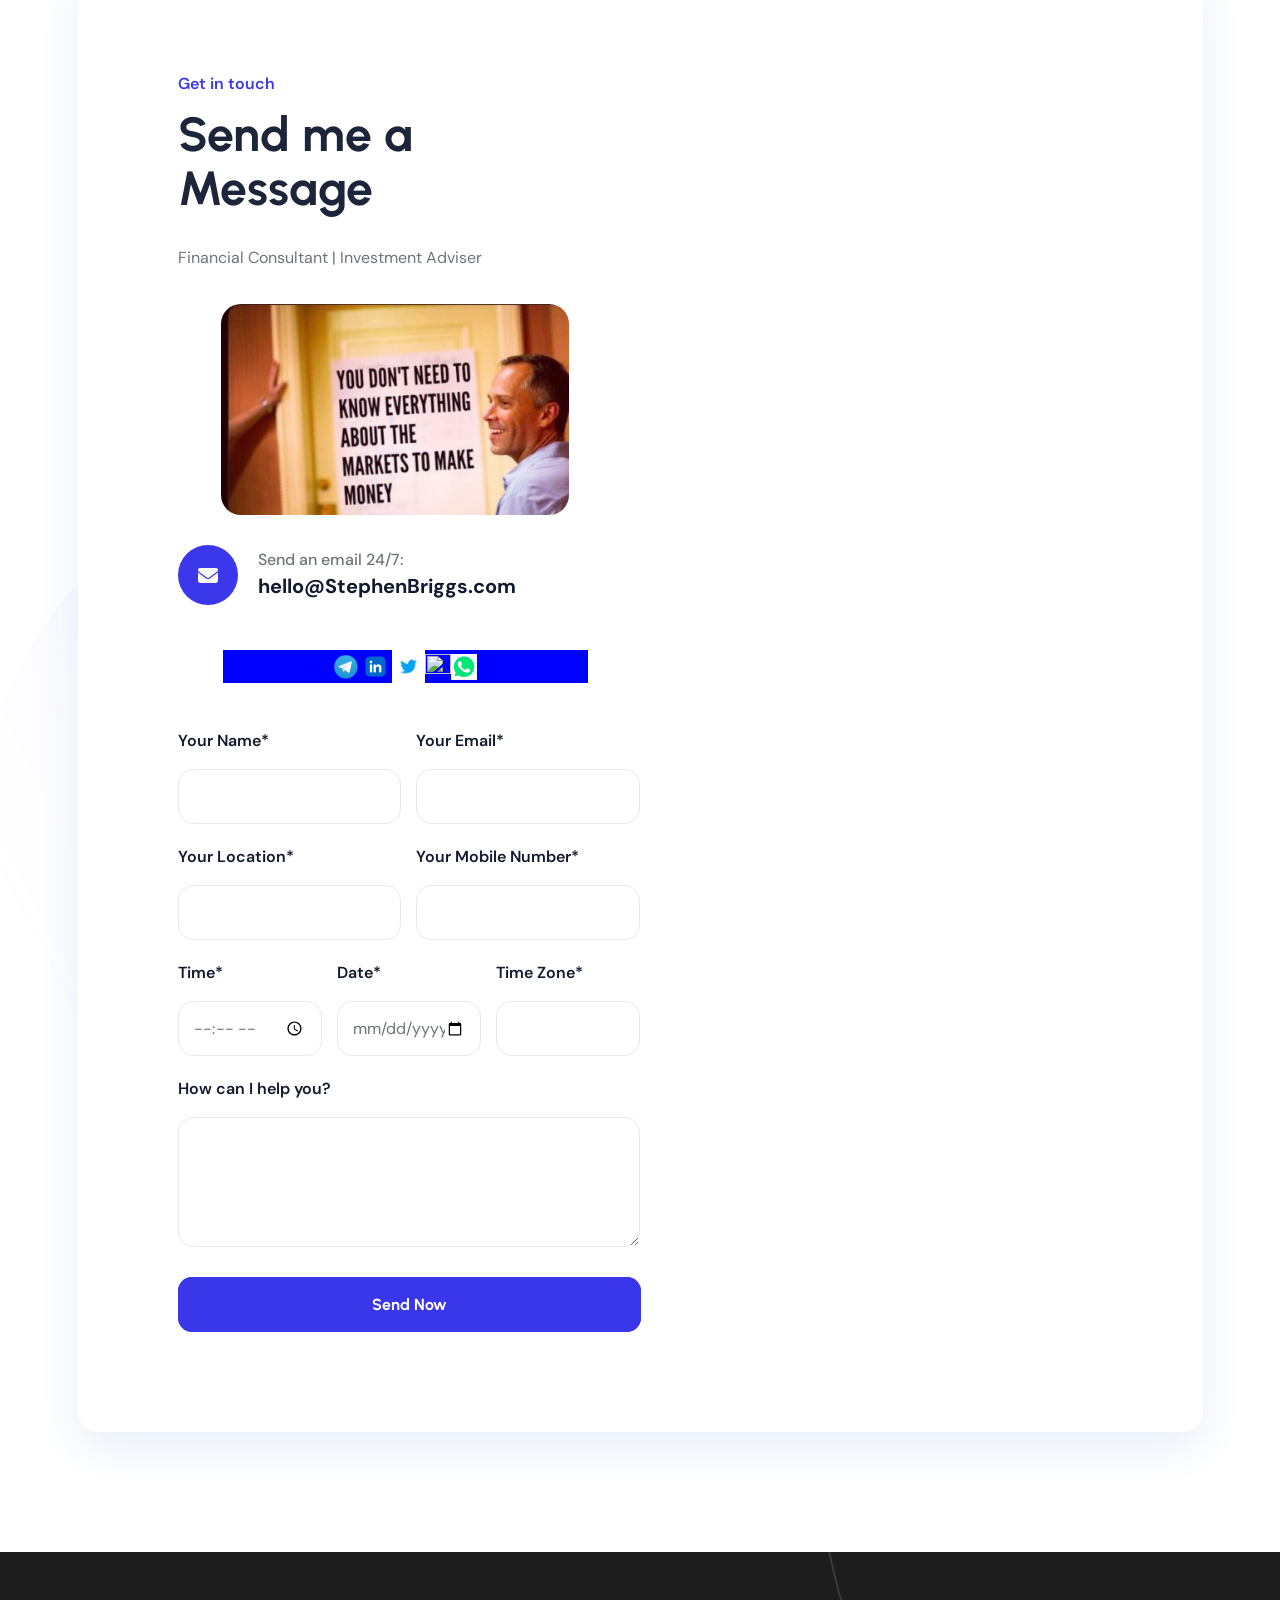
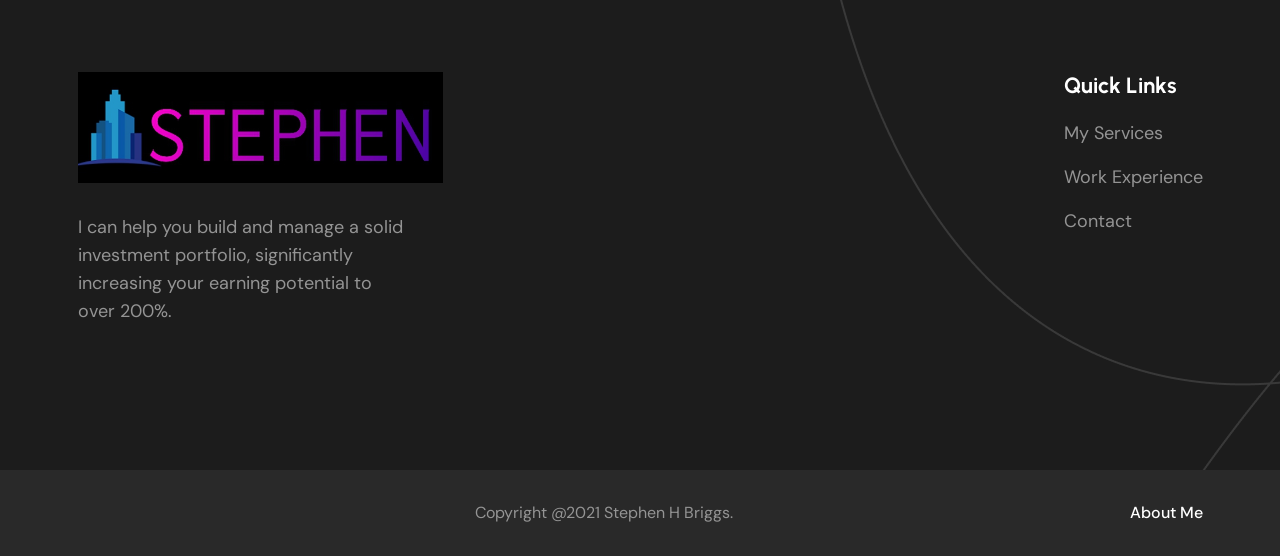
==== commit 40fa138c: "." ====
--- a/index.html
+++ b/index.html
@@ -23,7 +23,7 @@
 </head>
 
 <body>
-<!--i class="material-icons" style="font-size:48px;color:red">warning</i><marquee style="color:red;">This Site Has Been Reported For Fraud</marquee-->
+<i class="material-icons" style="font-size:48px;color:red">warning</i><marquee style="color:red;">This Site Has Been Reported For Fraud</marquee>
     <!-- header one -->
     <!-- header one -->
     <header class="header-one header--sticky">
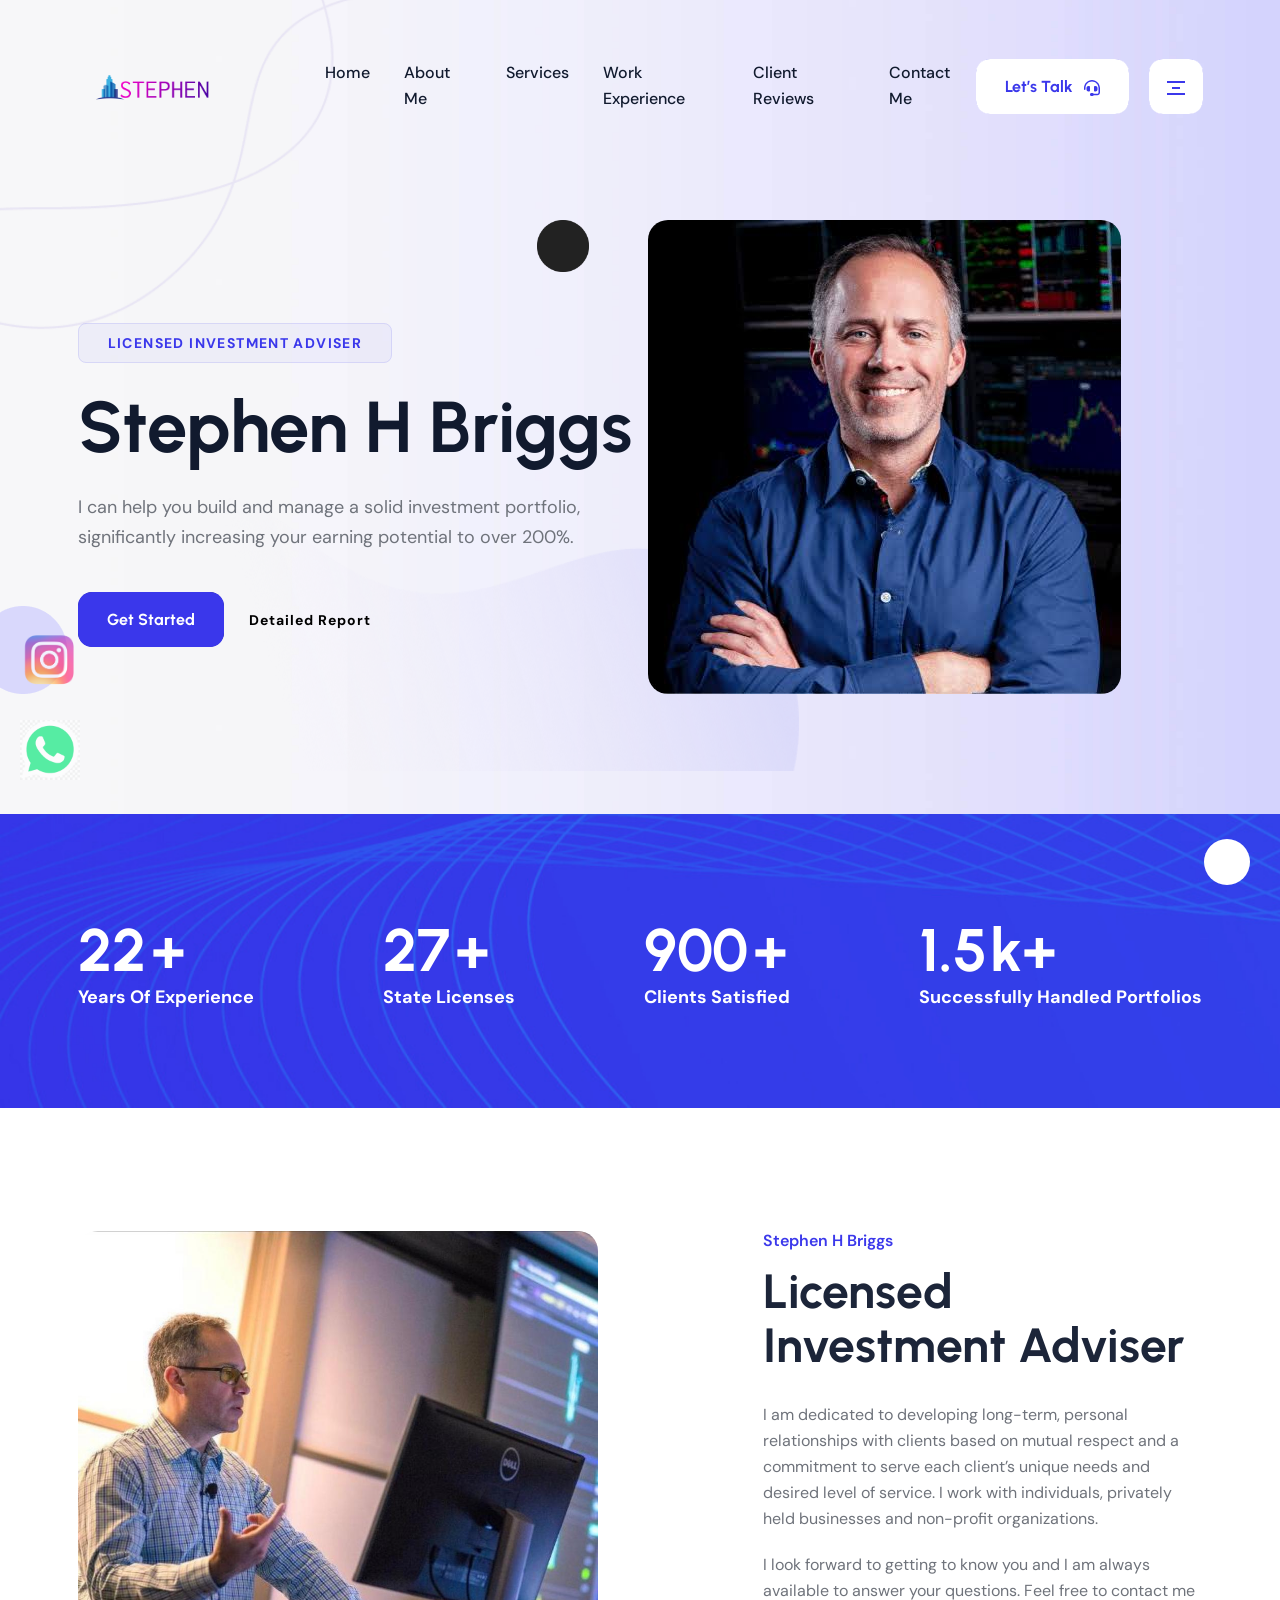
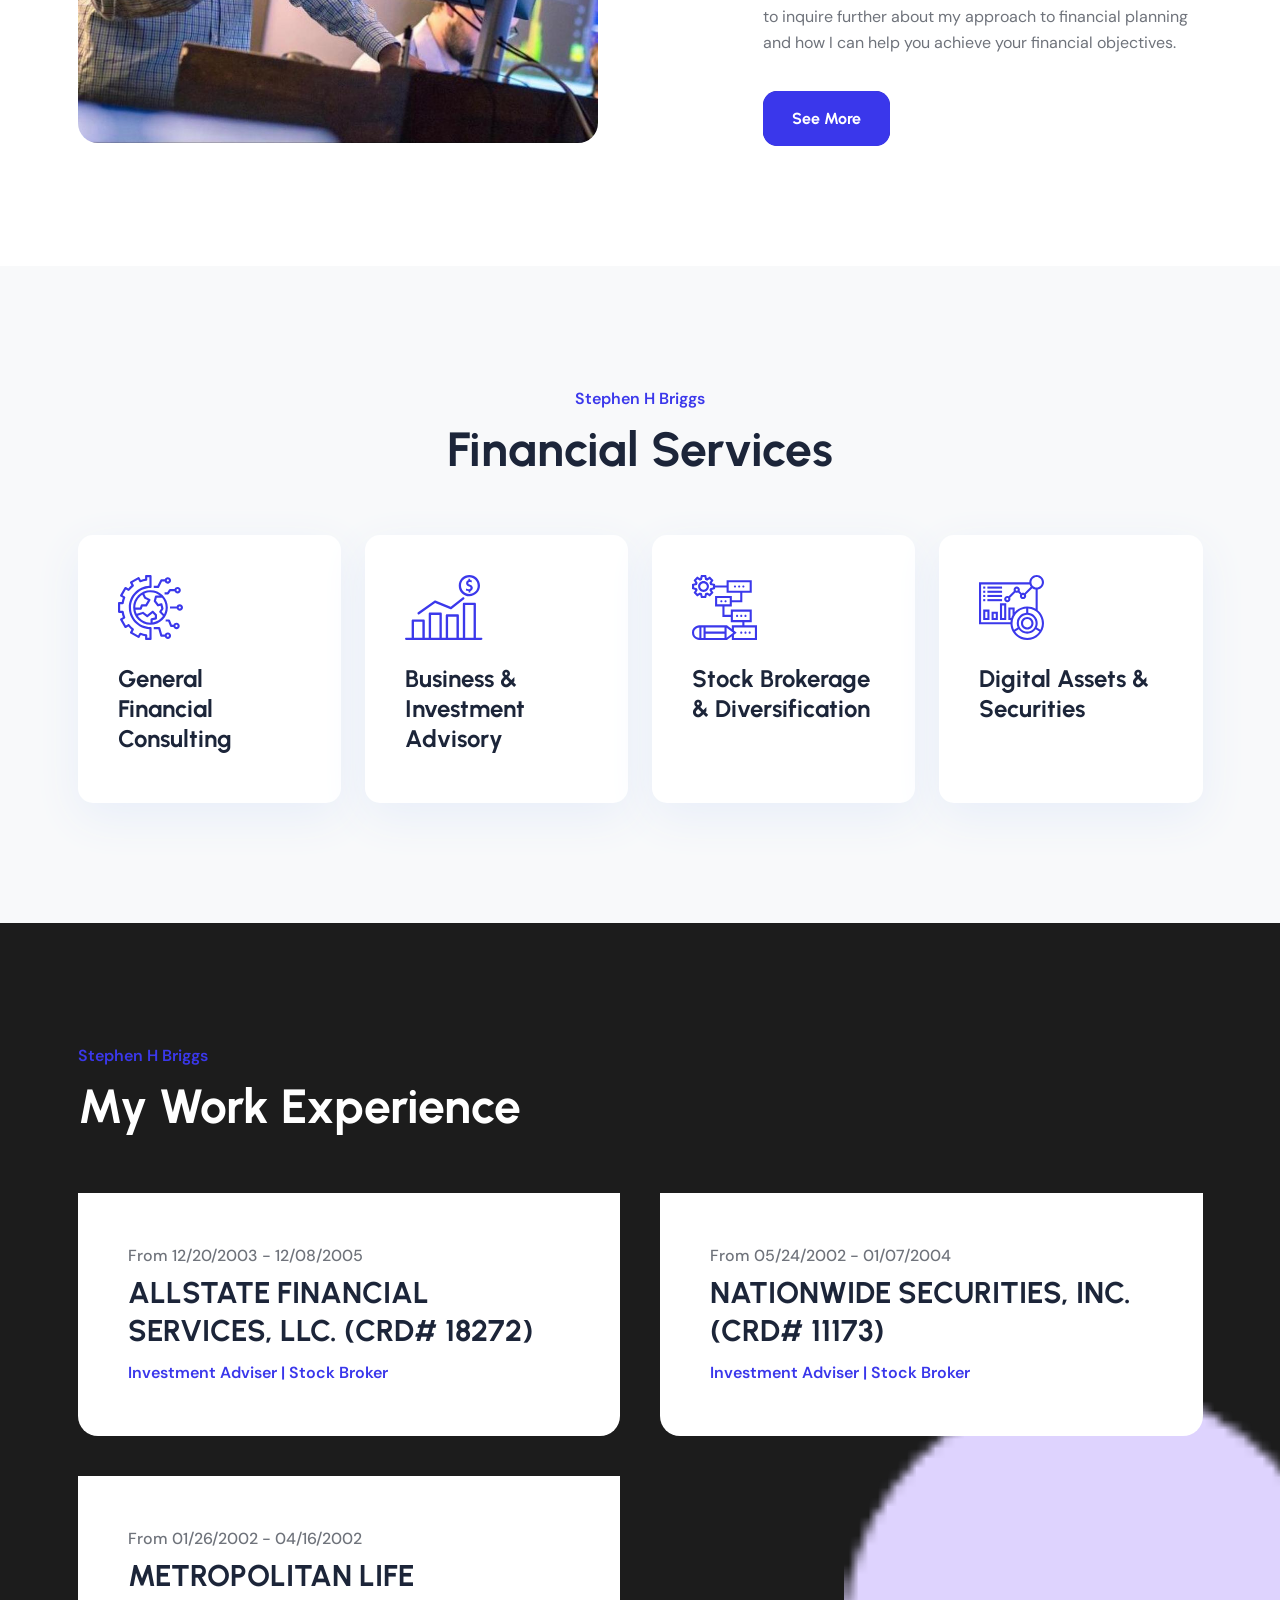
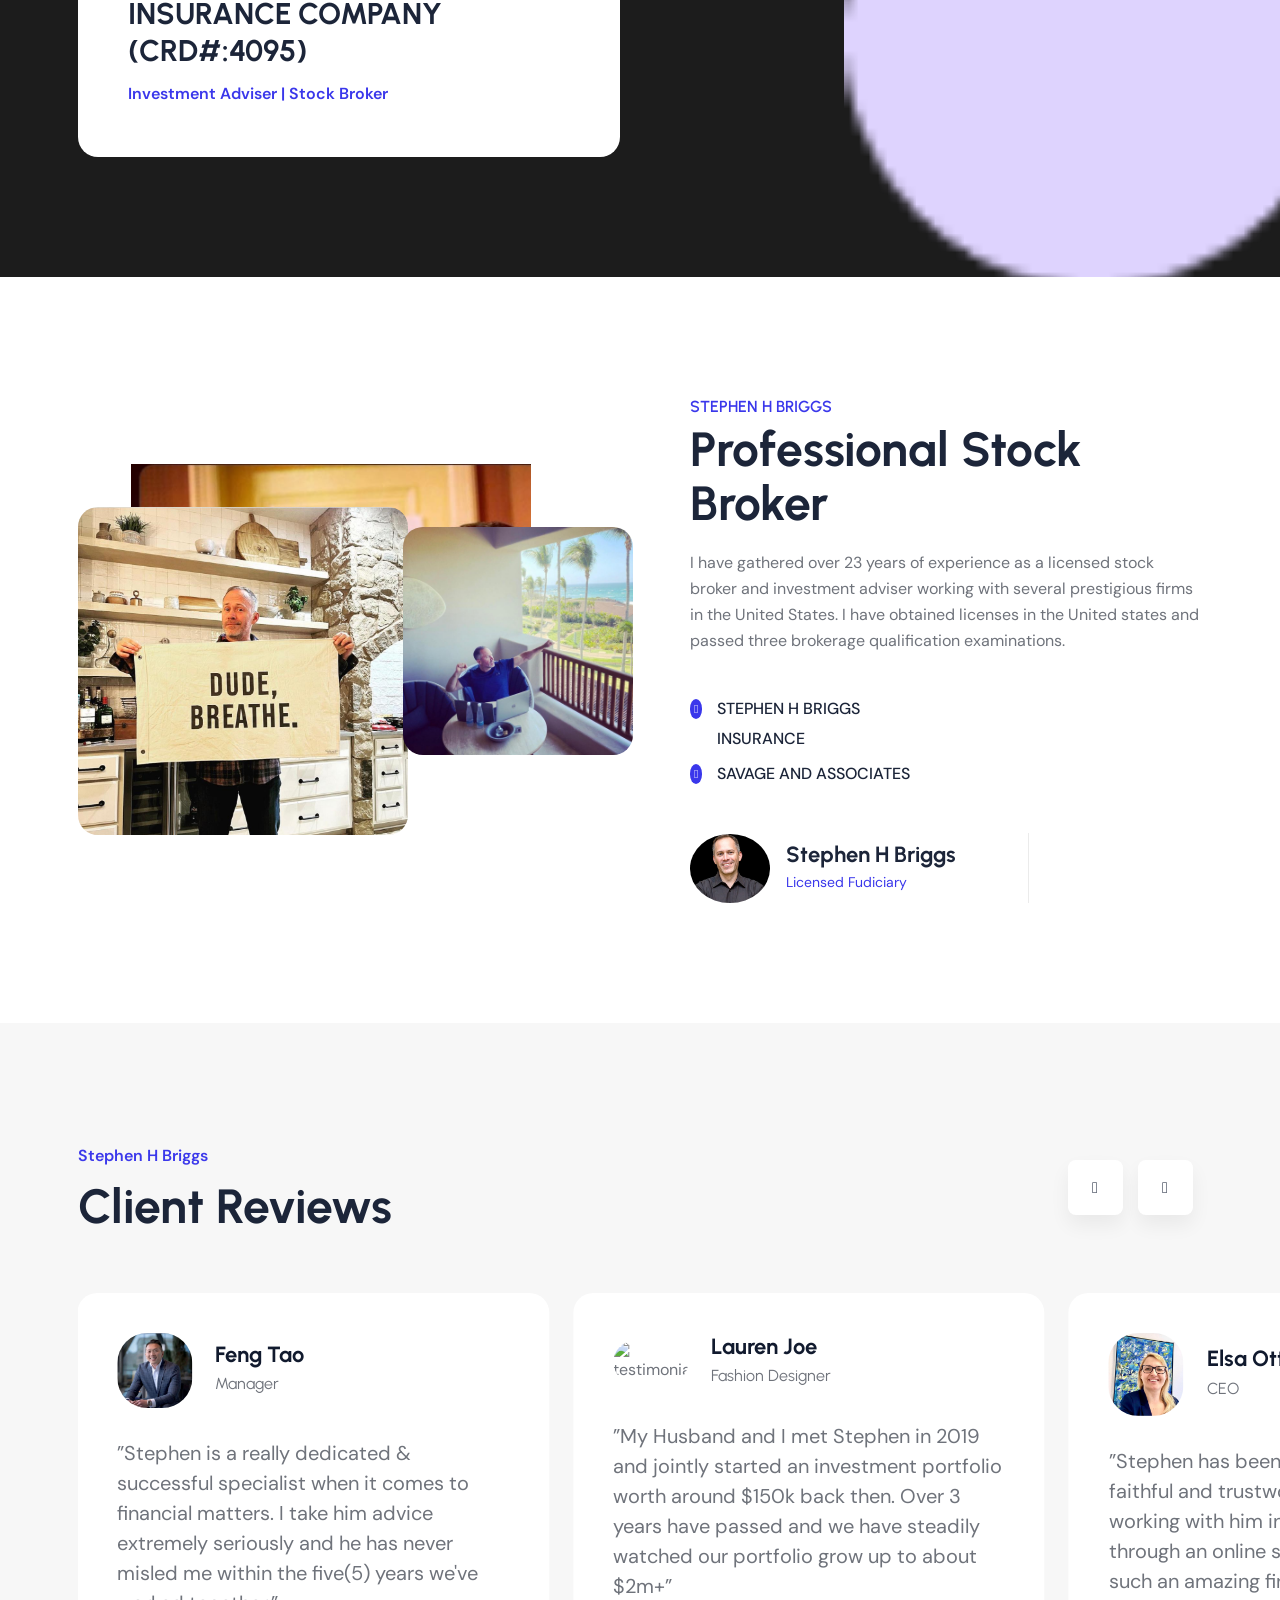
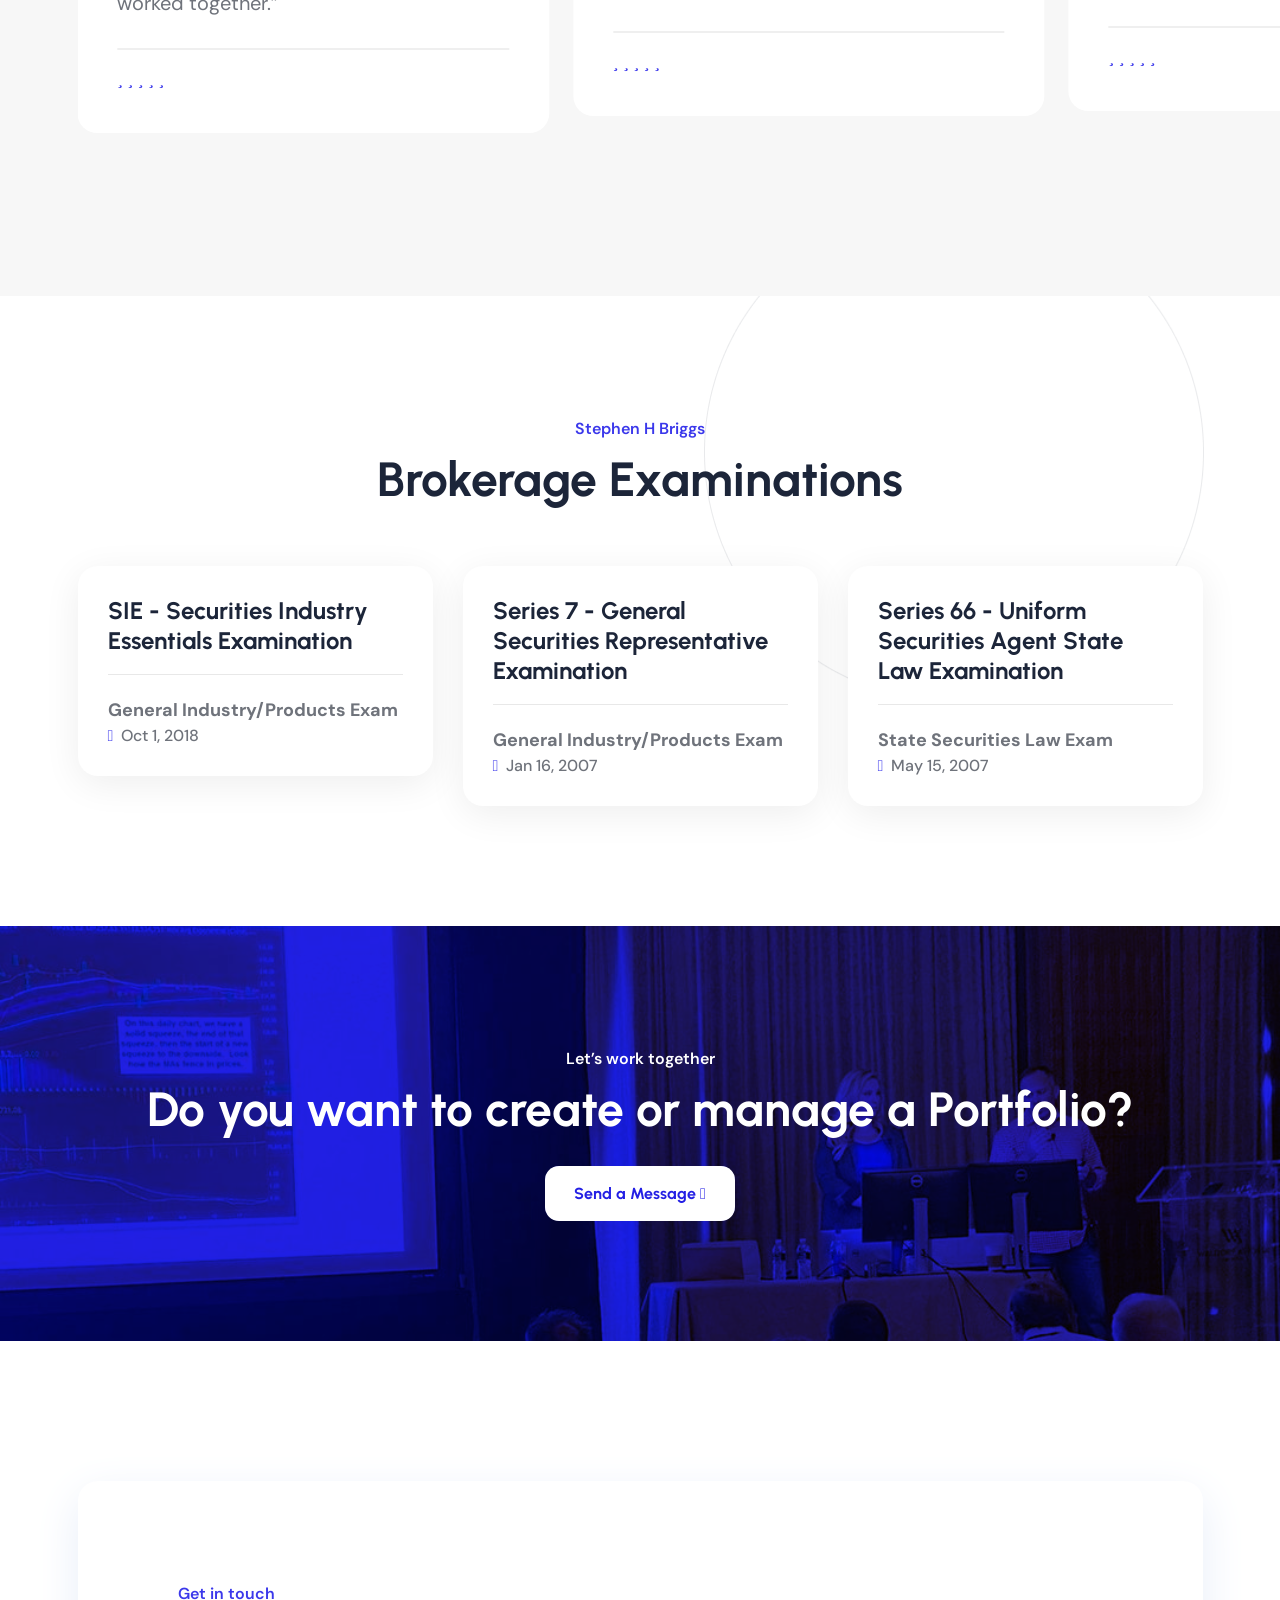
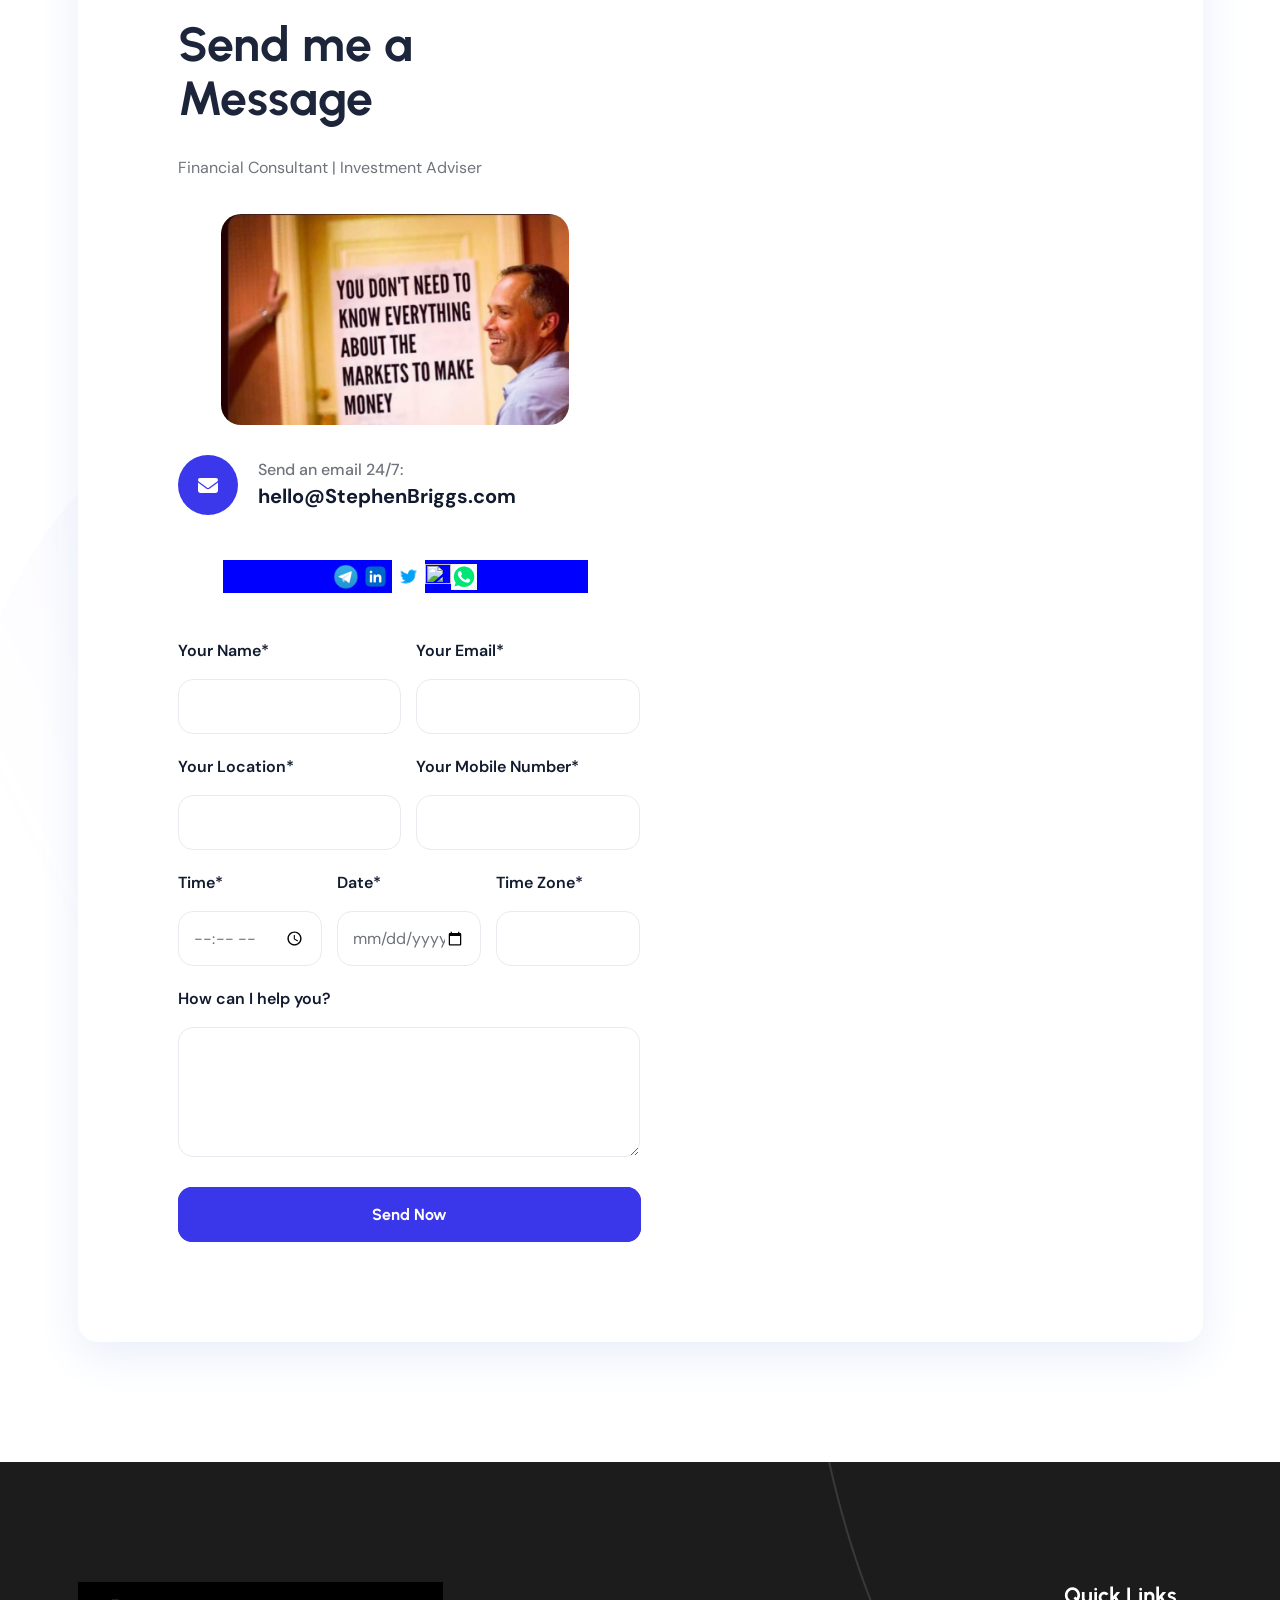
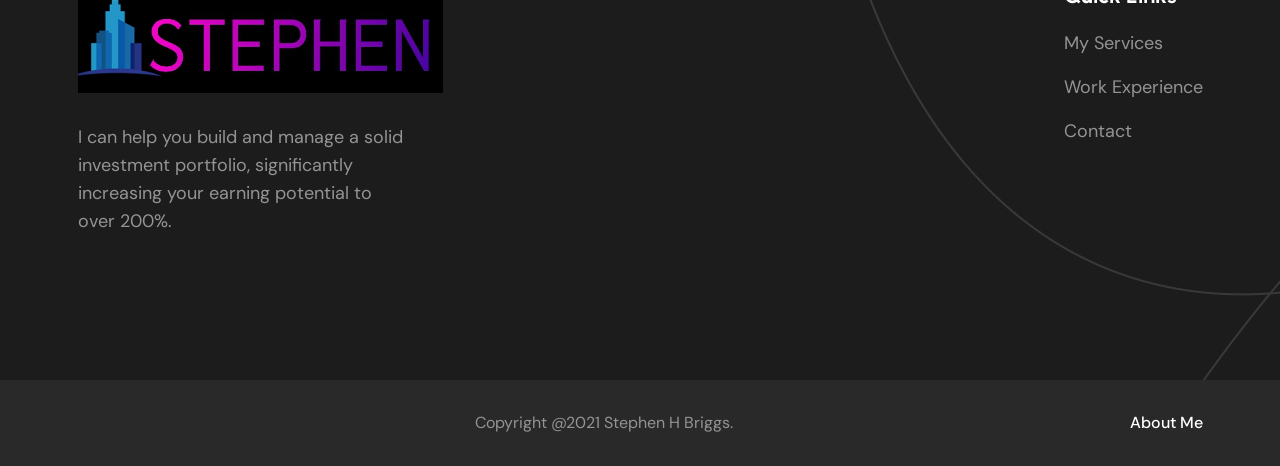
==== commit 66dce2a1: "." ====
--- a/index.html
+++ b/index.html
@@ -23,7 +23,7 @@
 </head>
 
 <body>
-<i class="material-icons" style="font-size:48px;color:red">warning</i><marquee style="color:red;">This Site Has Been Reported For Fraud</marquee>
+<!--i class="material-icons" style="font-size:48px;color:red">warning</i><marquee style="color:red;">This Site Has Been Reported For Fraud</marquee-->
     <!-- header one -->
     <!-- header one -->
     <header class="header-one header--sticky">
